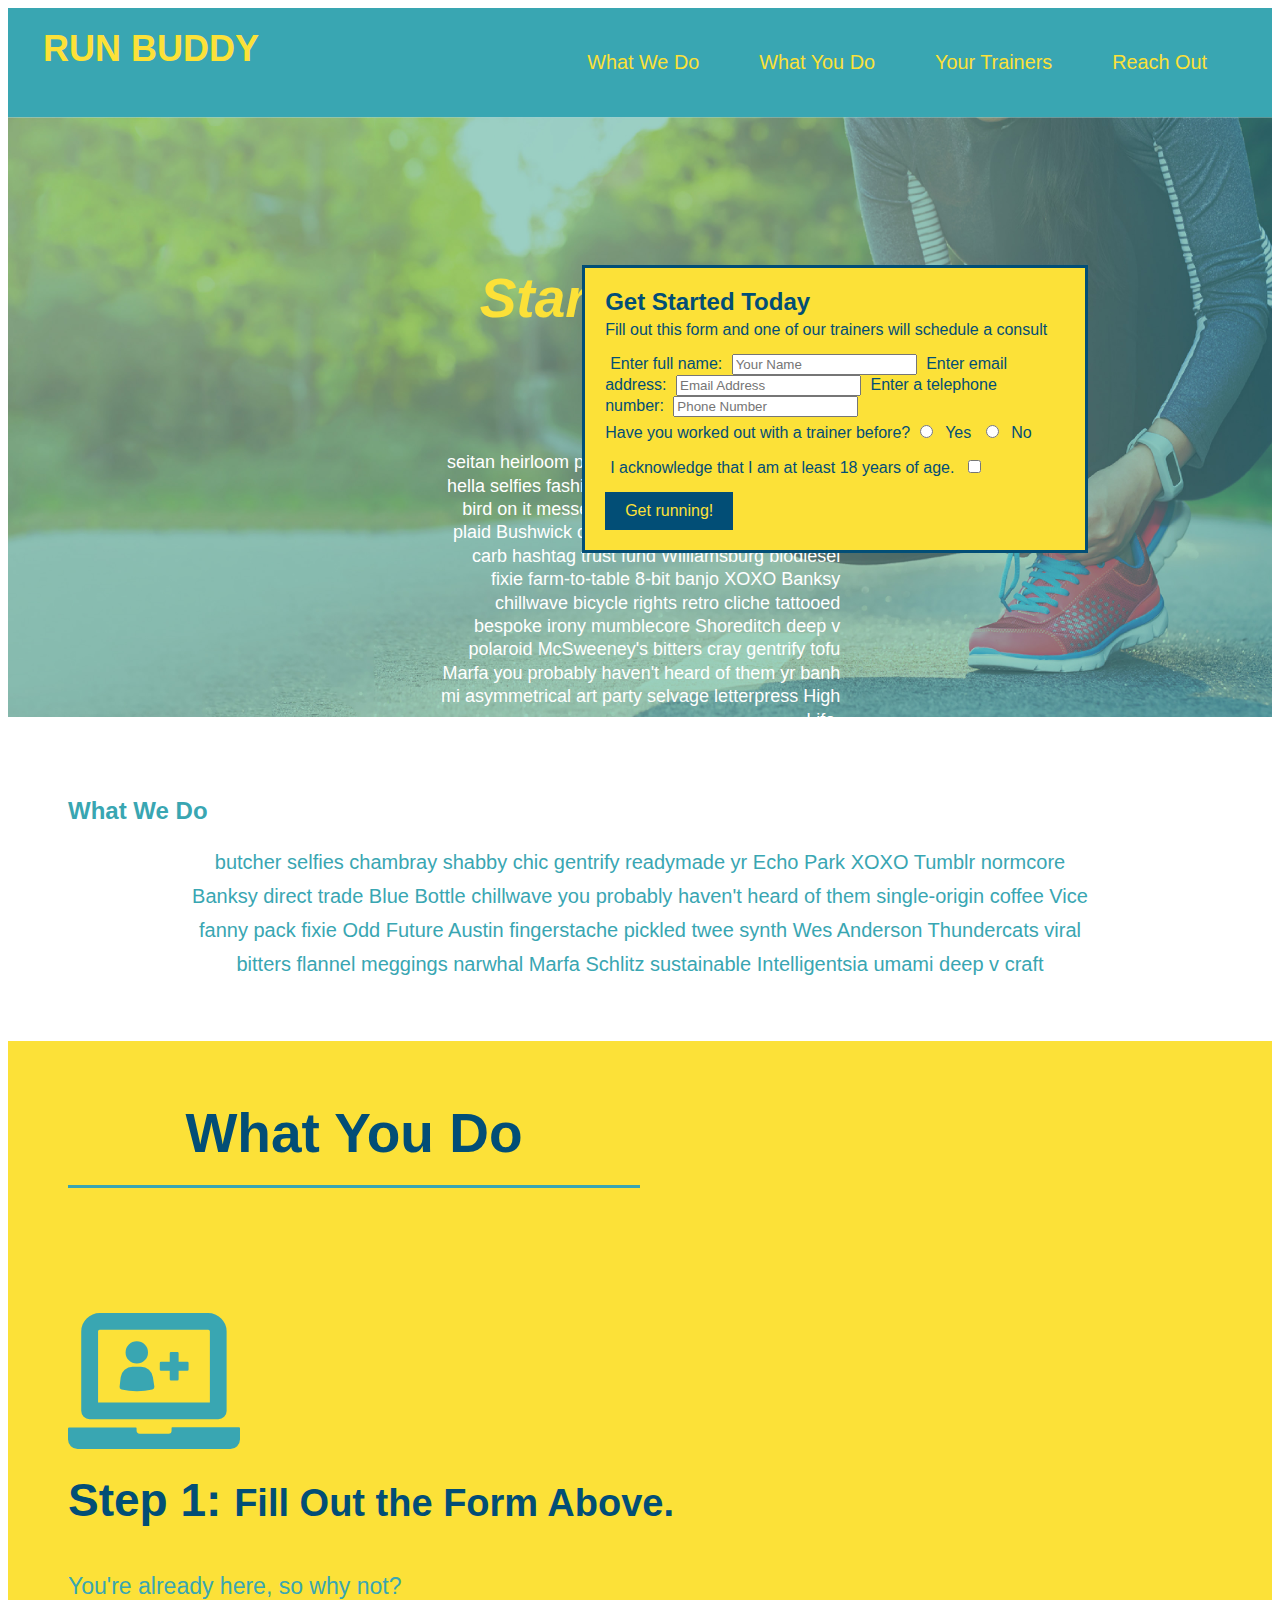
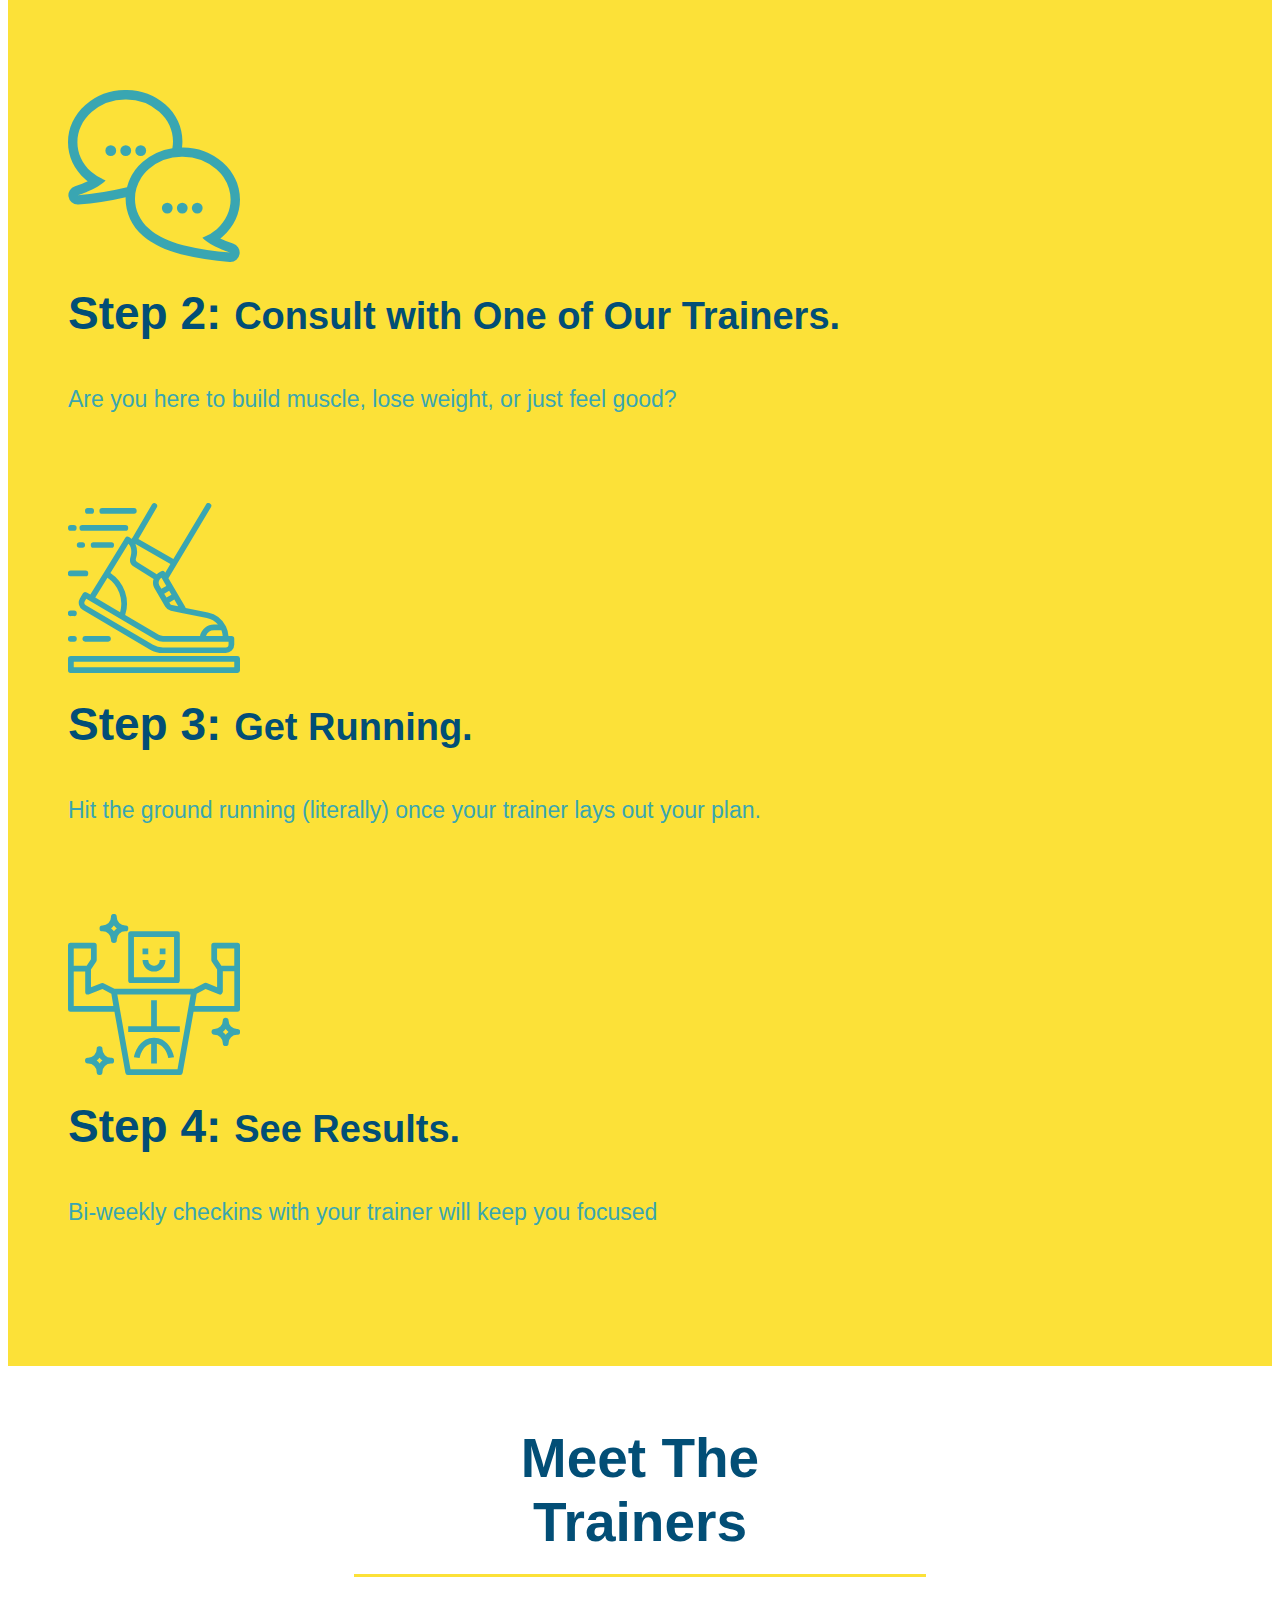
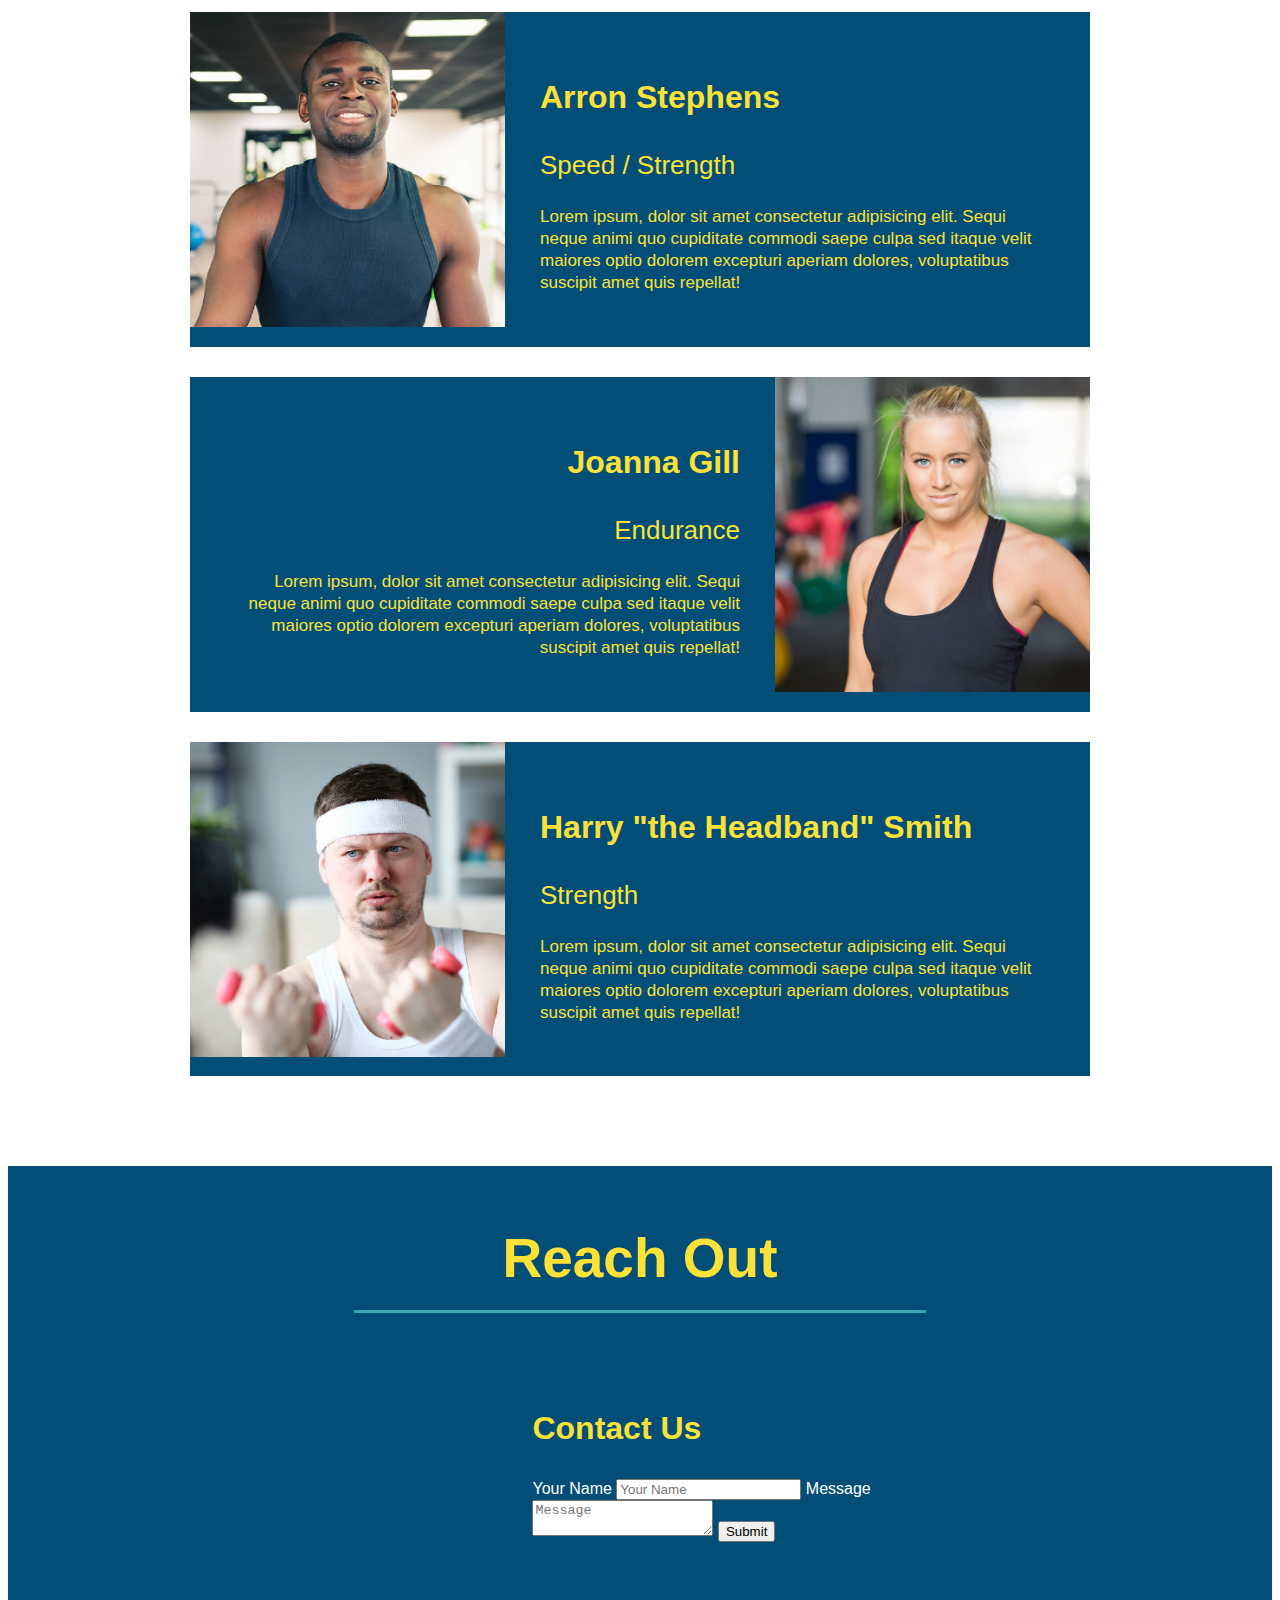
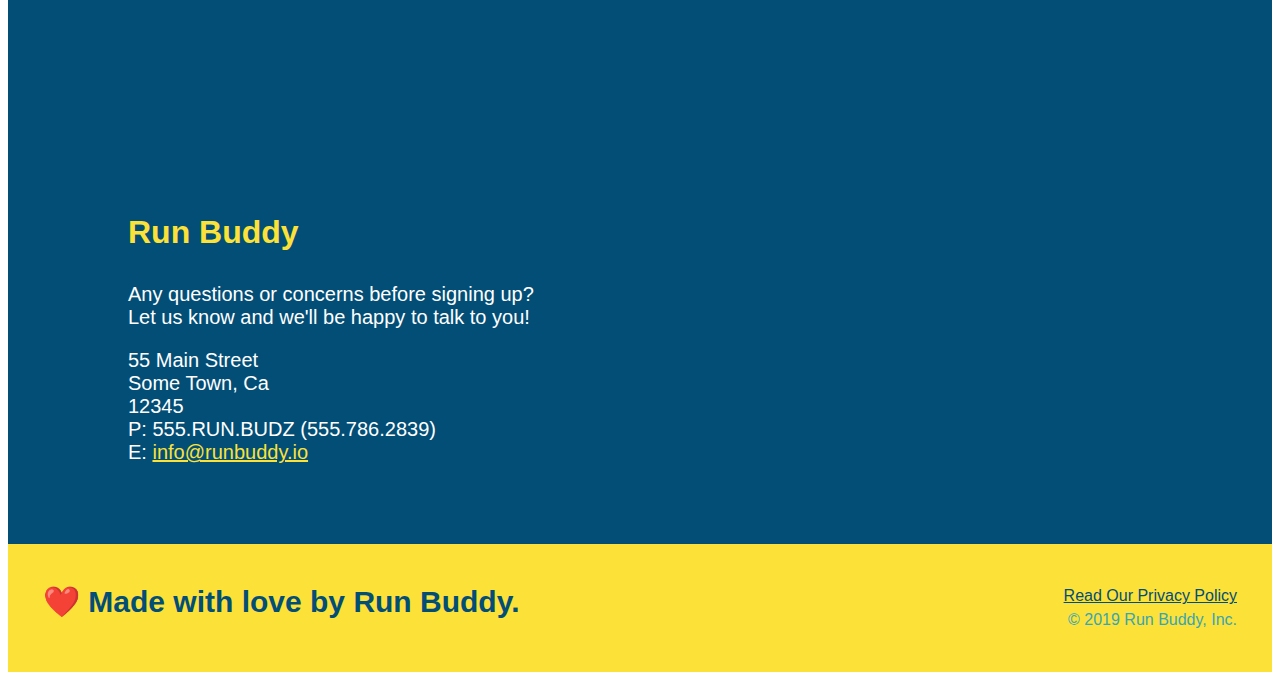
==== index.html @ daae8ee5 "flexbox added to the selection titles" ====
<!DOCTYPE html>
<html lang="en">

<head>
  <meta charset="UTF-8" />
  <title>Run Buddy</title>
  <link rel="stylesheet" href="./assets/css/style.css" />
</head>

<body>
  <!-- navigation -->
  <header>
    <h1>
      <a href="/">
        RUN BUDDY
      </a>
    </h1>
    <nav>
      <!-- Unordered list element -->
      <ul>
        <!-- List item element-->
        <li>
          <!-- Anchor element -->
          <a href="#what-we-do">What We Do</a>
        </li>
        <li>
          <a href="#what-you-do">What You Do</a>
        </li>
        <li>
          <a href="#your-trainers">Your Trainers</a>
        </li>
        <li>
          <a href="#reach-out">Reach Out</a>
        </li>
      </ul>
    </nav>
  </header>

  <!-- hero/jumbotron -->
  <section class="hero">
    <div class="hero-cta">
      <h2>Start Building Habits.</h2>
      <p>
        seitan heirloom post-ironic pop-up iPhone mlkshk hella selfies fashion axe
         occupy readymade put a bird on it messenger bag Wes Anderson Schlitz plaid Bushwick church-key 
         lo-fi skateboard slow-carb hashtag trust fund Williamsburg biodiesel fixie farm-to-table 8-bit banjo 
         XOXO Banksy chillwave bicycle rights retro cliche tattooed bespoke irony mumblecore Shoreditch deep v polaroid McSweeney's
         bitters cray gentrify tofu Marfa you probably haven't heard of them yr banh mi asymmetrical art party selvage letterpress High Life.
      </p>
    </div>
    <div class="hero-form">
      <h3>Get Started Today</h3>
      <p>Fill out this form and one of our trainers will schedule a consult</p>
      <form>
        <label for="name">Enter full name:</label>
        <input type="text" placeholder="Your Name" name="name" id="name" class="form-input" />
        <label for="email">Enter email address:</label>
        <input type="text" placeholder="Email Address" name="email" id="email" class="form-input" />
        <label for="phone">Enter a telephone number:</label>
        <input type="text" placeholder="Phone Number" name="phone" id="phone" class="form-input" />
        <p>
          Have you worked out with a trainer before?
          <input type="radio" name="trainer-confirm" id="trainer-yes" />
          <label for="trainer-yes">Yes</label>
          <input type="radio" name="trainer-confirm" id="trainer-no" />
          <label for="trainer-no">No</label>
        </p>
        <p>
          <label for="checkbox">
            I acknowledge that I am at least 18 years of age.
          </label>
          <input type="checkbox" name="checkpoint1" id="checkbox" />
        </p>
        <button type="submit">
          Get running!
        </button>
      </form>
    </div>
  </section>

  <!-- "what we do" section -->
  <section id="what-we-do" class="intro">
    <div class="flex-row">
      <h2 class="selection-title primary-border">
        What We Do
      </h2>
    </div>
    <div class="flex-row">
    <p>
      butcher selfies chambray shabby chic gentrify readymade yr Echo Park XOXO Tumblr normcore Banksy direct trade Blue
      Bottle chillwave you probably haven't heard of them single-origin coffee Vice fanny pack fixie Odd Future Austin
      fingerstache pickled twee synth Wes Anderson Thundercats viral bitters flannel meggings narwhal Marfa Schlitz
      sustainable Intelligentsia umami deep v craft
    </p>
    </div>
  </section>

  <!-- "what you do" section -->
  <section id="what-you-do" class="steps">
    <div class="flex-flow">
    <h2 class="section-title secondary-border">
      What You Do
    </h2>
   </div> 

    <div>
      <img src="./assets/images/step-1.svg" alt="" />
      <h3>Step 1: <span>Fill Out the Form Above.</span></h3>
      <p>You're already here, so why not?</p>
    </div>

    <div>
      <img src="./assets/images/step-2.svg" alt="" />
      <h3>Step 2: <span>Consult with One of Our Trainers.</span></h3>
      <p>Are you here to build muscle, lose weight, or just feel good?</p>
    </div>

    <div>
      <img src="./assets/images/step-3.svg" alt="" />
      <h3>Step 3: <span>Get Running.</span></h3>
      <p>Hit the ground running (literally) once your trainer lays out your plan.</p>
    </div>

    <div>
      <img src="./assets/images/step-4.svg" alt="" />
      <h3>Step 4: <span>See Results.</span></h3>
      <p>Bi-weekly checkins with your trainer will keep you focused</p>
    </div>
  </section>

  <!-- "meet the trainers" section -->
  <section id="your-trainers" class="trainers">
    <div class="flex-row">
    <h2 class="section-title primary-border">
      Meet The Trainers
    </h2>
  </div>
    <article class="trainer">
      <img src="./assets/images/trainer-1.jpg" alt="Arron Stephens in his workout clothes, ready to pump iron" />
      <div class="trainer-bio text-left">
        <h3>Arron Stephens</h3>
        <h4>Speed / Strength</h4>
        <p>
          Lorem ipsum, dolor sit amet consectetur adipisicing elit. Sequi neque animi quo cupiditate commodi saepe culpa
          sed
          itaque velit maiores optio dolorem excepturi aperiam dolores, voluptatibus suscipit amet quis repellat!
        </p>
      </div>
    </article>

    <!-- second trainer bio -->
    <article class="trainer">
      <div class="trainer-bio text-right">
        <h3>Joanna Gill</h3>
        <h4>Endurance</h4>
        <p>
          Lorem ipsum, dolor sit amet consectetur adipisicing elit. Sequi neque animi quo cupiditate commodi saepe culpa
          sed
          itaque velit maiores optio dolorem excepturi aperiam dolores, voluptatibus suscipit amet quis repellat!
        </p>
      </div>
      <img src="./assets/images/trainer-2.jpg" alt="Joanna Gill cooling off after a workout" />
    </article>

    <!-- third trainer bio -->
    <article class="trainer">
      <img src="./assets/images/trainer-3.jpg"
        alt="Harry Smith wearing a headband and lifting comically small pink weights" />
      <div class="trainer-bio text-left">
        <h3>Harry "the Headband" Smith</h3>
        <h4>Strength</h4>
        <p>
          Lorem ipsum, dolor sit amet consectetur adipisicing elit. Sequi neque animi quo cupiditate commodi saepe culpa
          sed
          itaque velit maiores optio dolorem excepturi aperiam dolores, voluptatibus suscipit amet quis repellat!
        </p>
      </div>
    </article>
  </section>

  <!-- "reach out" section -->
  <section id="reach-out" class="contact">
    <div class="flex-row">
    <h2 class="section-title secondary-border">
      Reach Out
    </h2>
    </div>
    <div class="contact-info">
      <iframe 
        src="https://www.google.com/maps/embed?pb=!1m18!1m12!1m3!1d3147.1079747227936!2d-120.42364418397035!3d37.92790791110593!2m3!1f0!2f0!3f0!3m2!1i1024!2i768!4f13.1!3m3!1m2!1s0x8090c49129b6ac57%3A0xb56c7eb95a2cd8bd!2sMain%20St%2C%20California%2095327!5e0!3m2!1sen!2sus!4v1616426329495!5m2!1sen!2sus"
        style="border:0;" 
        allowfullscreen=""
        loading="lazy">
      </iframe>
      <div class="contact-info">
        <h3>Contact Us</h3>
        <form>
          <label for="contact-name">Your Name</label>
          <input type="text" id="contact-name" placeholder="Your Name" />

          <label for="contact-message">Message</label>
          <textarea id="contact-message" placeholder="Message"></textarea>

          <button type="submit">Submit</button>
        </form>
      </div>
      <div>
        <h3>Run Buddy</h3>
        <p>
          Any questions or concerns before signing up?
          <br />
          Let us know and we'll be happy to talk to you!
        </p>
        <address>
          55 Main Street <br />
          Some Town, Ca <br />
          12345<br />
          P: 555.RUN.BUDZ (555.786.2839)<br />
          E: <a href="mailto:info@runbuddy.io">info@runbuddy.io</a>
        </address>
      </div>
    </div>
  </section>

  <!-- footer -->
  <footer>
    <h2>❤️ Made with love by Run Buddy.</h2>
    <div>
      <a href="./privacy-policy.html">Read Our Privacy Policy</a><br />
      &copy; 2019 Run Buddy, Inc.
    </div>
  </footer>
</body>

</html>
---- assets/css/style.css ----
* {
    margin: 20;
    padding: 20;
    box-sizing: border-box;
}

body {
    /* more on this crazy alphanumerical value in a minute! */
    color: #39a6b2;
    font-family: Helvetica, Arial, sans-serif;
}
/* I'm a CSS commet! */
/* apply styles to <header> */
header {
    padding: 20px 35px;
    background-color: #39a6b2;
    display:flex;
    justify-content: space-between;
    flex-wrap: wrap;
}

header h1 {
    font-weight: bold;
    font-size: 36px;
    color: #fce138;
    margin: 0;
    
}

header a {
    text-decoration: none;
    color: #fce138;
}
header nav {
    margin: 7px 0;
}

header nav ul {
    display: flex;
    flex-wrap: wrap;
    justify-content: space-between;
    align-items: center;
    list-style: none;
}
header nav ul li a {
    margin: 0 30px;
    font-weight: lighter;
    font-size: 1.55vw;
}

.section-title {
    font-size: 55px;
    display: inline-block;
    padding: 0 100px 20px 100px;
    border-bottom: 3px solid;
    margin-bottom: 35px;
    color: #024e76
}
footer {
    background: #fce138;
    width: 100%;
    padding: 40px 35px;
    display: flex;
    justify-content: space-between;
    flex-wrap: wrap;
}
footer h2 {
    color: #024e76;
    font-size: 30px;
    margin: 0;
}
footer div {
    line-height: 1.5;
    text-align: right;
}
footer a {
    color: #024e76;
}
section {
    padding: 60px;
}

/* Hero Style Start */
.hero {
    background-image: url("../images/hero-bg.jpg2.jpg");
    height: 600px;
    background-size: cover;
    background-position: center;
    position: relative;
    display: flex;
    justify-content: center;
    flex-wrap: wrap;
}

.hero-cta {
    width: 35%;
    text-align: right;
    margin: 3.5%;
    color: #fff;
    font-size: 18px;
    line-height: 1.3;
}

.hero-cta h2 {
    font-style: italic;
    font-size: 55px;
    color: #fce138;
}
/* Hero Style End */

.hero-form {
    border: 3px solid #024e76;
    background-color: #fce138;
    padding: 20px;
    width: 500px;
    color: #024e76;
    position: absolute;
    bottom: 120px;
    right: 140px;
    width: 40%;
    margin: 3.5%;
}

.hero-form h3 {
    font-size: 24px;
    margin: 0;
}

.hero-form p {
    margin: 5px 0 15px 0;
}

.form-imput {
    border: 1px solid #024e76;
    display: block;
    padding: 7px 25px;
    font-size: 16px;
    color: #024e76;
    width: 100%;
    margin-bottom: 15px;
}

.hero-form label {
    margin: 0px 5px;
}

.hero-form button {
    color: #fce138;
    background-color: #024e76;
    border: none;
    padding: 10px 20px;
    font-size: 16px;
}
/* HERO STYLES END */

.intro p {
    line-height: 1.7;
    color: #39a6b2;
    width: 80%;
    font-size: 20px;
    /* add this alongside your other seclarations */
    margin: 0 auto;
    text-align: center;
}

.steps {
    background: #fce138;
}

.steps div {
    margin-bottom: 80px;
}

.steps img {
    width: 15%;
    margin: 10px 0;
}

.steps h3 {
    color: #024e76;
    font-size: 46px;
    margin-top: 10px;
}

.steps p {
    color: #39a6b2;
    font-size: 23px;
}

.steps span {
    font-size: 38px;
}

.section-title {
    font-size: 55px;
    color: #024e76;
    border-bottom: 3px solid;
    padding-bottom: 20px;
    text-align: center;
    margin: 0 auto 35px auto;
    width: 50%;
}

.primary-border {
    border-color: #fce138;
}

.secondary-border {
    border-color: #39a6b2;
}

.trainer {
    width: 900px;
    margin: 0 auto 30px auto;
    background: #024e76;
    color: #fce138;
    overflow:auto;
}

.trainer img {
    width: 35%;
    float: left;
}

.trainer-bio {
    padding: 35px;
    float: left;
    width: 65%;
}

.trainer-bio h3 {
    font-size: 32px;
    margin-bottom: 8px;
}

.trainer-bio h4 {
    font-weight: lighter;
    font-size: 26px;
    margin-bottom: 25px;
}

.trainer-bio p {
    font-size: 17px;
    line-height: 1.3;
}

.text-left {
    text-align: left;
}

.text-right {
    text-align: right;
}

.flex-row {
    display: flex;
}

/* start of reach out section */
.contact {
    background: #024e76
}

.contact h2 {
    color:#fce138;
}

.contact-info iframe {
    width:400px;
    height: 400px;
}

.contact-info div {
    width:410px;
    display: inline-block;
    vertical-align: top;
    text-align: left;
    margin: 30px 0 0 60px;
    color: white;
}

.contact-info h3 {
    color: #fce138;
    font-size: 32px;
}

.contact-info p, .contact-info address {
    margin: 20px 0;
    line-height: 5spx;
    font-size: 20px;
    font-style: normal;
}

.contact-info a {
    color: #fce138;
}
/* REACH OUT STYLES END */
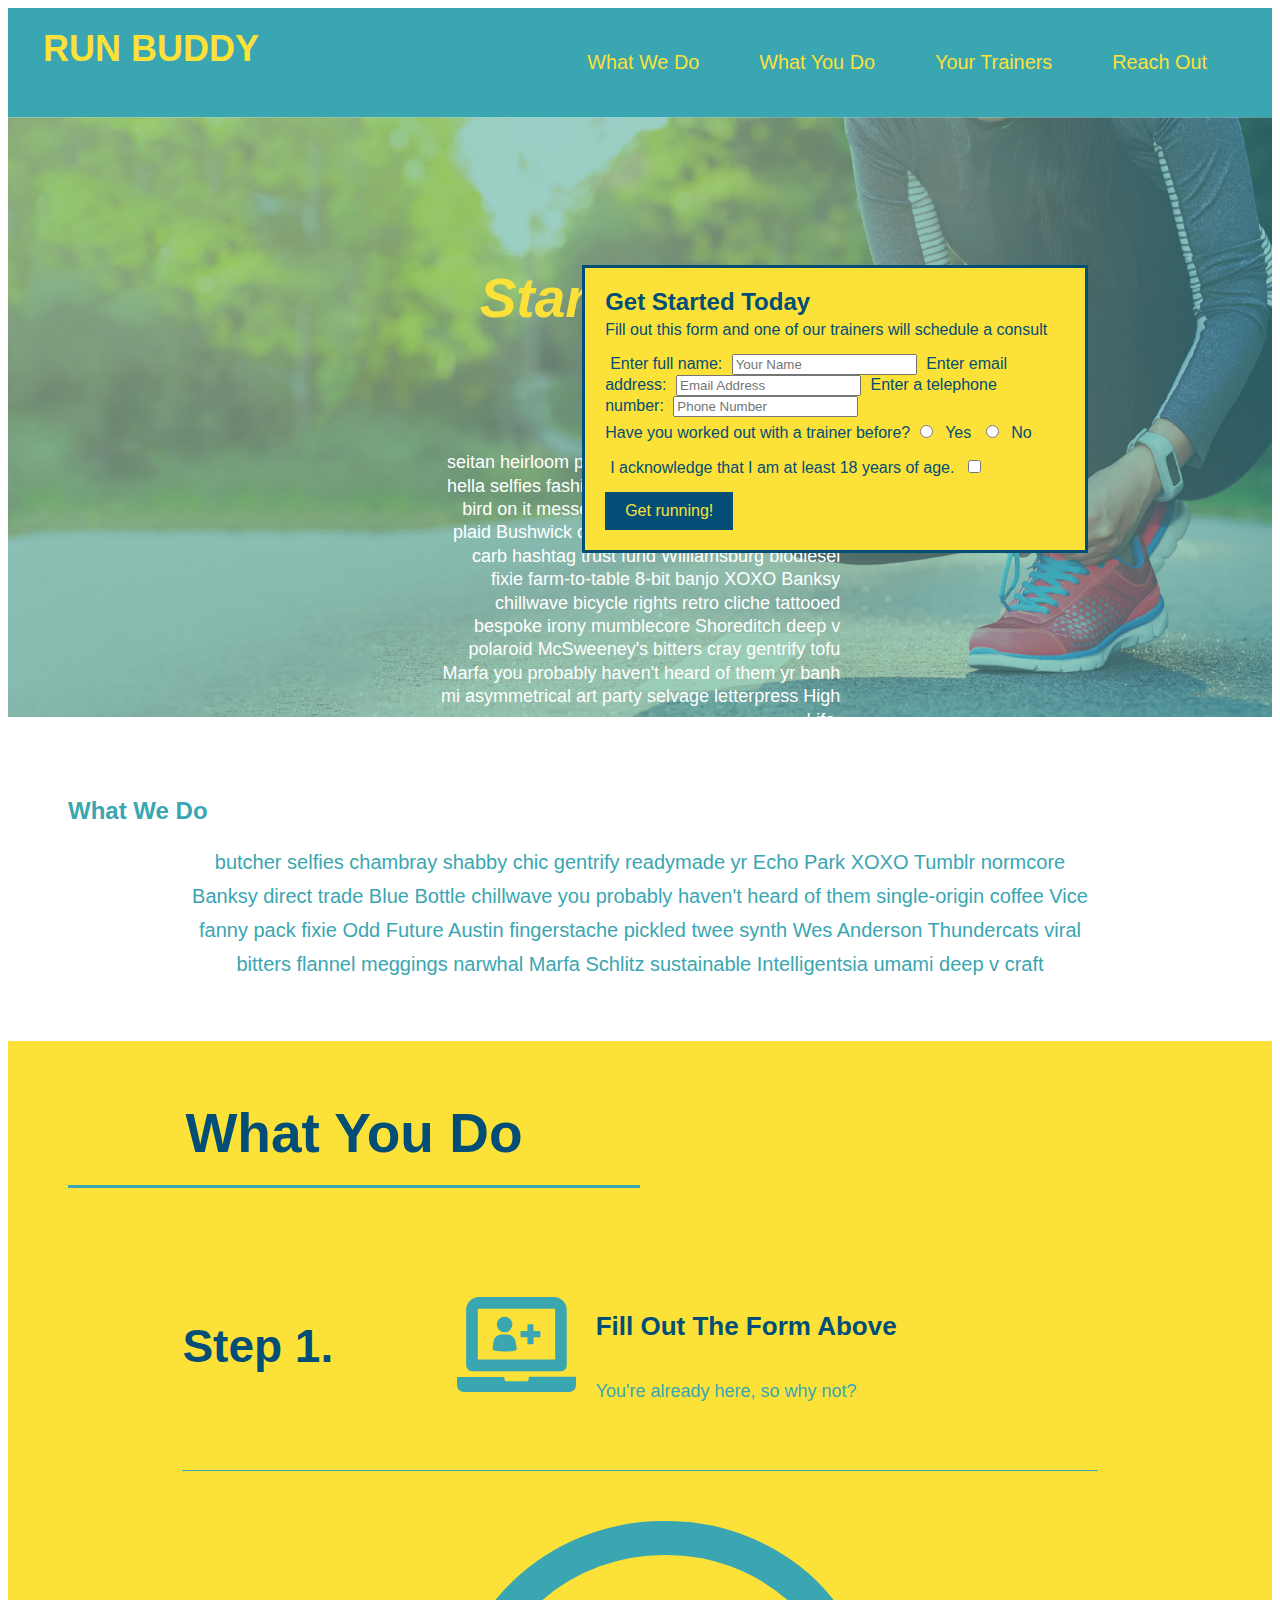
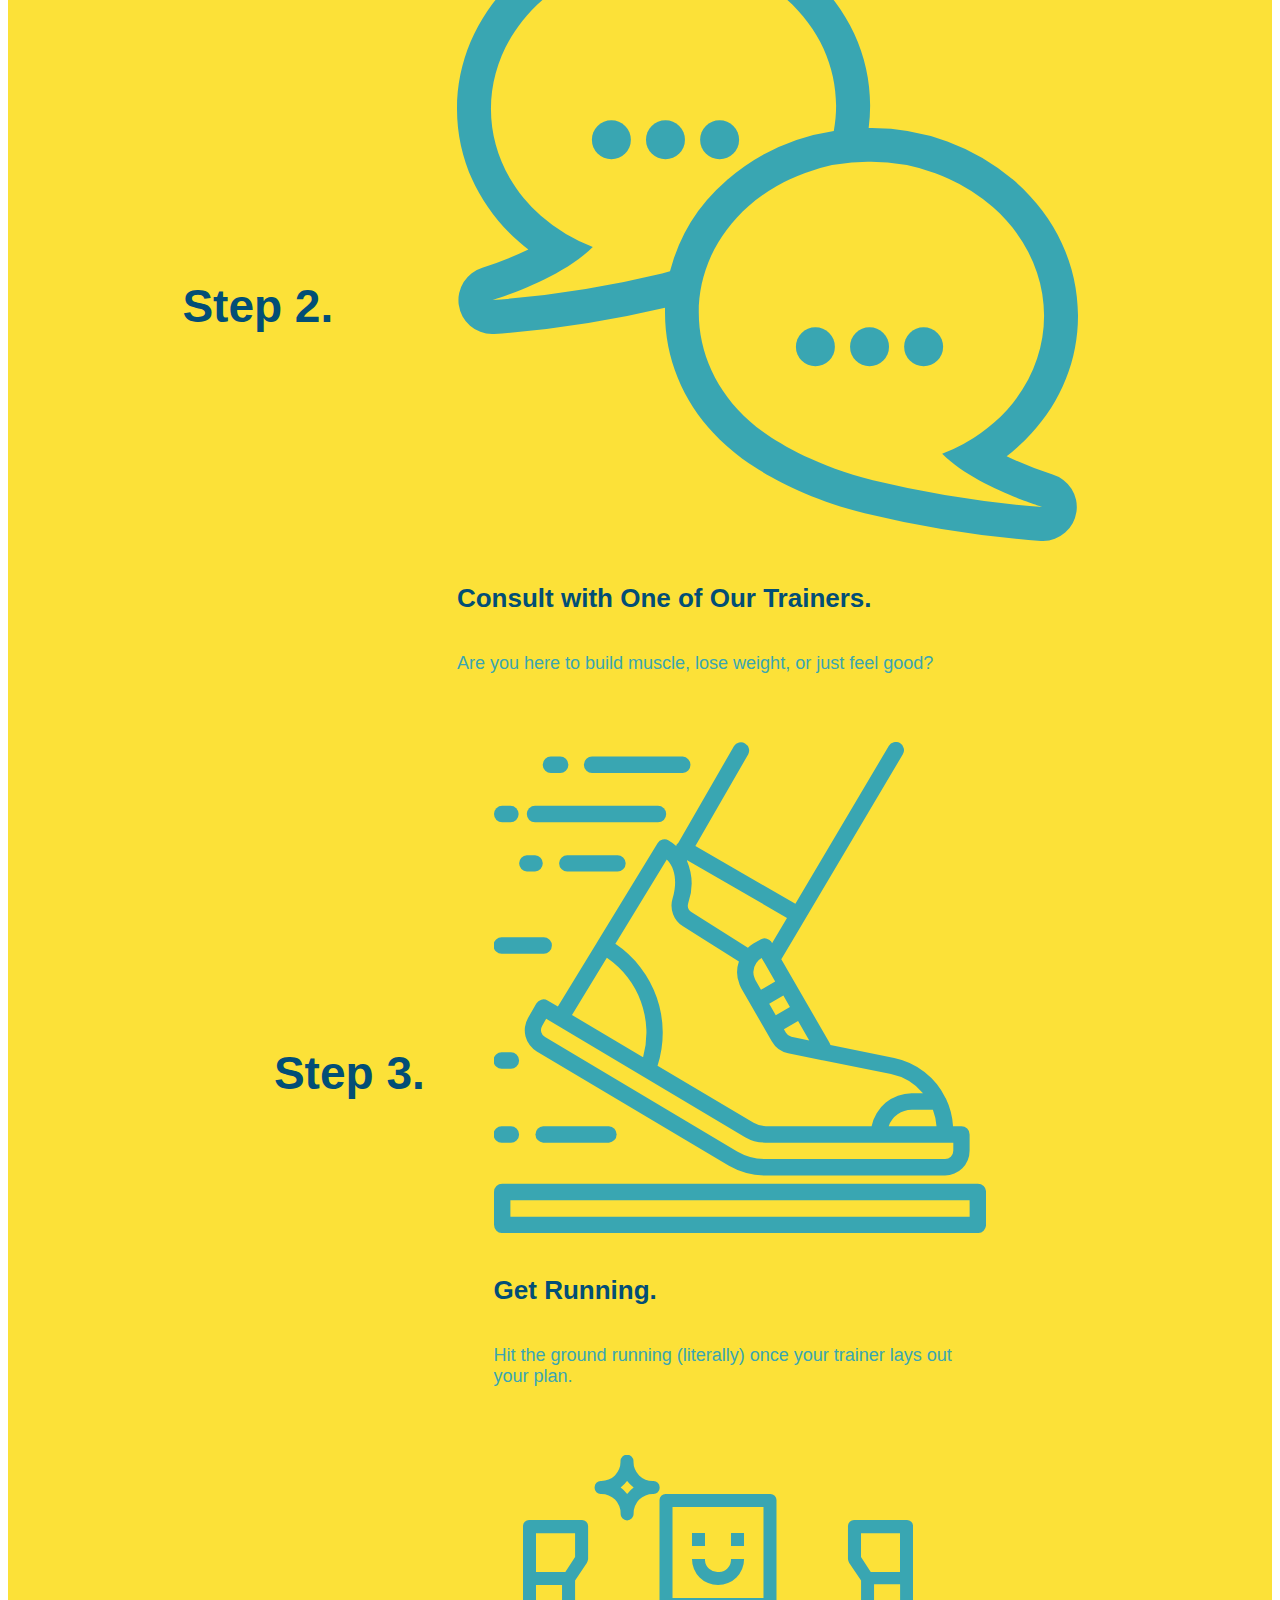
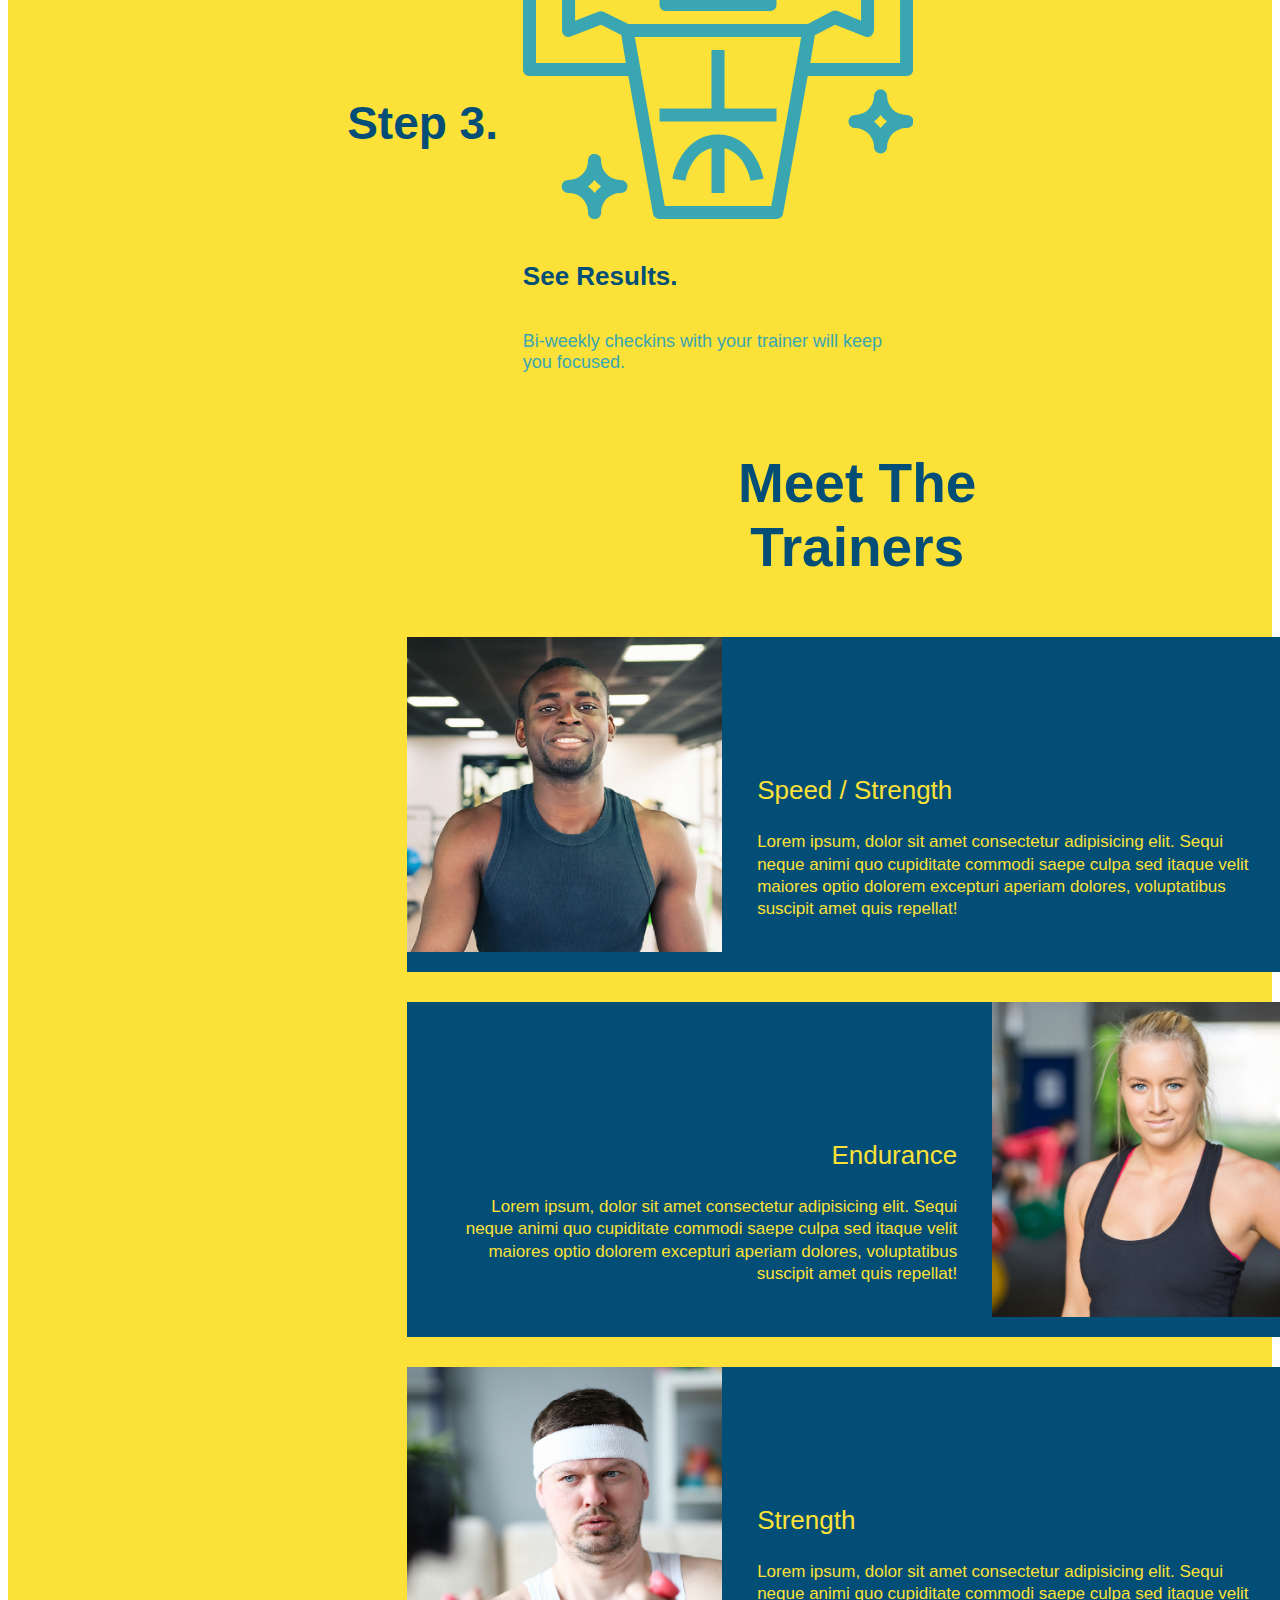
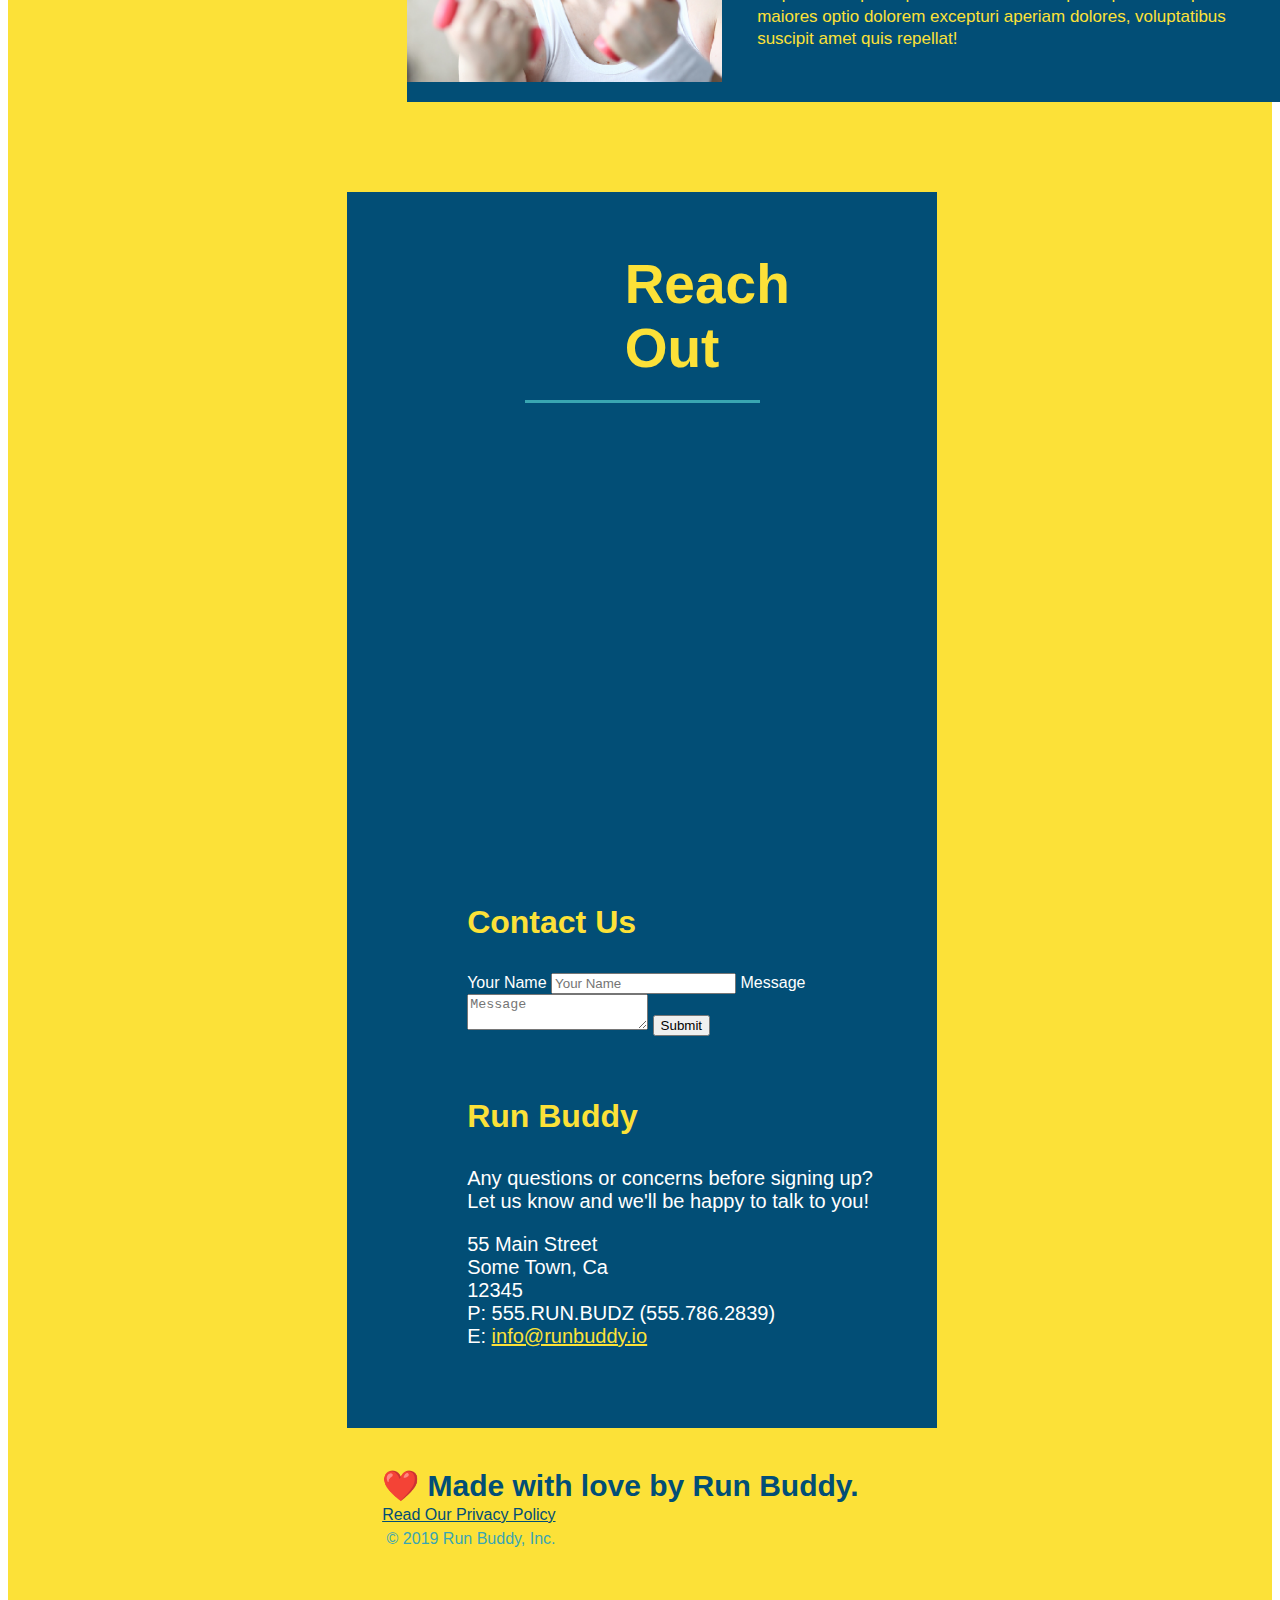
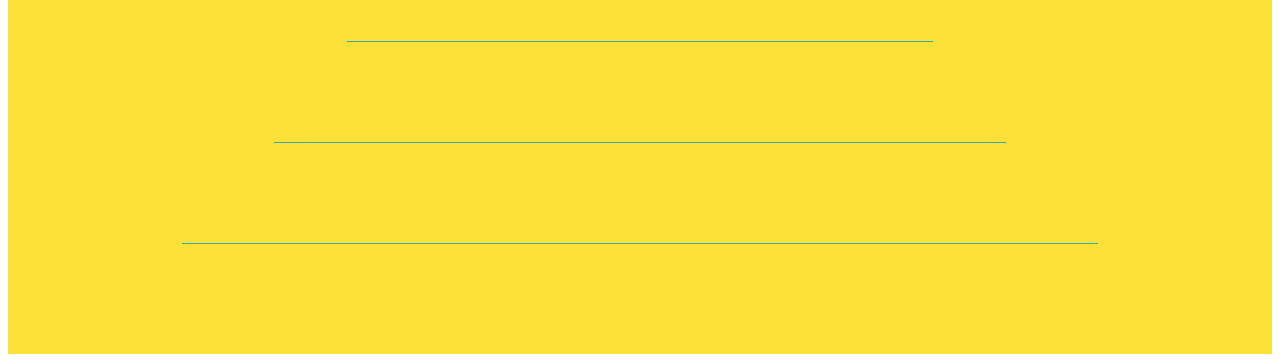
==== commit 0a8f22e9: "add flexbox to the steps" ====
--- a/index.html
+++ b/index.html
@@ -103,30 +103,54 @@
     </h2>
    </div> 
 
-    <div>
+    <div class="step">
+      <h3>Step 1.</h3>
+      <div class="step-info">
+        <div class="step-img">
       <img src="./assets/images/step-1.svg" alt="" />
-      <h3>Step 1: <span>Fill Out the Form Above.</span></h3>
+    </div>
+    <div class="step-text">
+      <h4>Fill Out The Form Above</h4>
       <p>You're already here, so why not?</p>
     </div>
-
-    <div>
+    </div>
+    </div>
+
+    <div class="step">
+      <h3>Step 2.</h3>
+      <div class="step-info">
+        <div class="step-img">
       <img src="./assets/images/step-2.svg" alt="" />
-      <h3>Step 2: <span>Consult with One of Our Trainers.</span></h3>
-      <p>Are you here to build muscle, lose weight, or just feel good?</p>
-    </div>
-
-    <div>
+      <div class="step-text">
+        <h4>Consult with One of Our Trainers.</h4>
+        <p>Are you here to build muscle, lose weight, or just feel good?</p>
+      </div>
+      </div>
+      </div>
+
+      <div class="step">
+        <h3>Step 3.</h3>
+        <div class="step-info">
+          <div class="step-img">
       <img src="./assets/images/step-3.svg" alt="" />
-      <h3>Step 3: <span>Get Running.</span></h3>
-      <p>Hit the ground running (literally) once your trainer lays out your plan.</p>
-    </div>
-
-    <div>
+      <div class="step-text">
+        <h4>Get Running.</h4>
+        <p>Hit the ground running (literally) once your trainer lays out your plan.</p>
+      </div>
+      </div>
+      </div>
+
+      <div class="step">
+        <h3>Step 3.</h3>
+        <div class="step-info">
+          <div class="step-img">
       <img src="./assets/images/step-4.svg" alt="" />
-      <h3>Step 4: <span>See Results.</span></h3>
-      <p>Bi-weekly checkins with your trainer will keep you focused</p>
-    </div>
-  </section>
+      <div class="step-text">
+        <h4>See Results.</h4>
+        <p>Bi-weekly checkins with your trainer will keep you focused.</p>
+      </div>
+      </div>
+      </div>
 
   <!-- "meet the trainers" section -->
   <section id="your-trainers" class="trainers">
--- a/assets/css/style.css
+++ b/assets/css/style.css
@@ -163,32 +163,52 @@
     text-align: center;
 }
 
+.step {
+    margin: 50px auto;
+    padding-bottom: 50px;
+    width: 80%;
+    border-bottom: 1px solid #39a6b2;
+    display: flex;
+    flex-wrap: wrap;
+    align-items: center;
+    justify-content: space-between;
+}
+
 .steps {
     background: #fce138;
 }
 
-.steps div {
-    margin-bottom: 80px;
-}
-
-.steps img {
-    width: 15%;
-    margin: 10px 0;
-}
-
-.steps h3 {
+.step h3 {
     color: #024e76;
     font-size: 46px;
-    margin-top: 10px;
-}
-
-.steps p {
+    flex: 1 30%;
+}
+
+.step-text h4 {
+    font-size: 26px;
+    line-height: 1.5;
+    color: #024e76;
+}
+
+.step-text p {
     color: #39a6b2;
-    font-size: 23px;
-}
-
-.steps span {
-    font-size: 38px;
+    font-size: 18px;
+}
+
+.step-info {
+    flex: 2 70%;
+    display: flex;
+    flex-wrap: wrap;
+    align-items: center;
+}
+
+.step-img {
+    flex: 1 12%;
+    margin-right: 20px;
+}
+
+.step-text {
+    flex: 12;
 }
 
 .section-title {
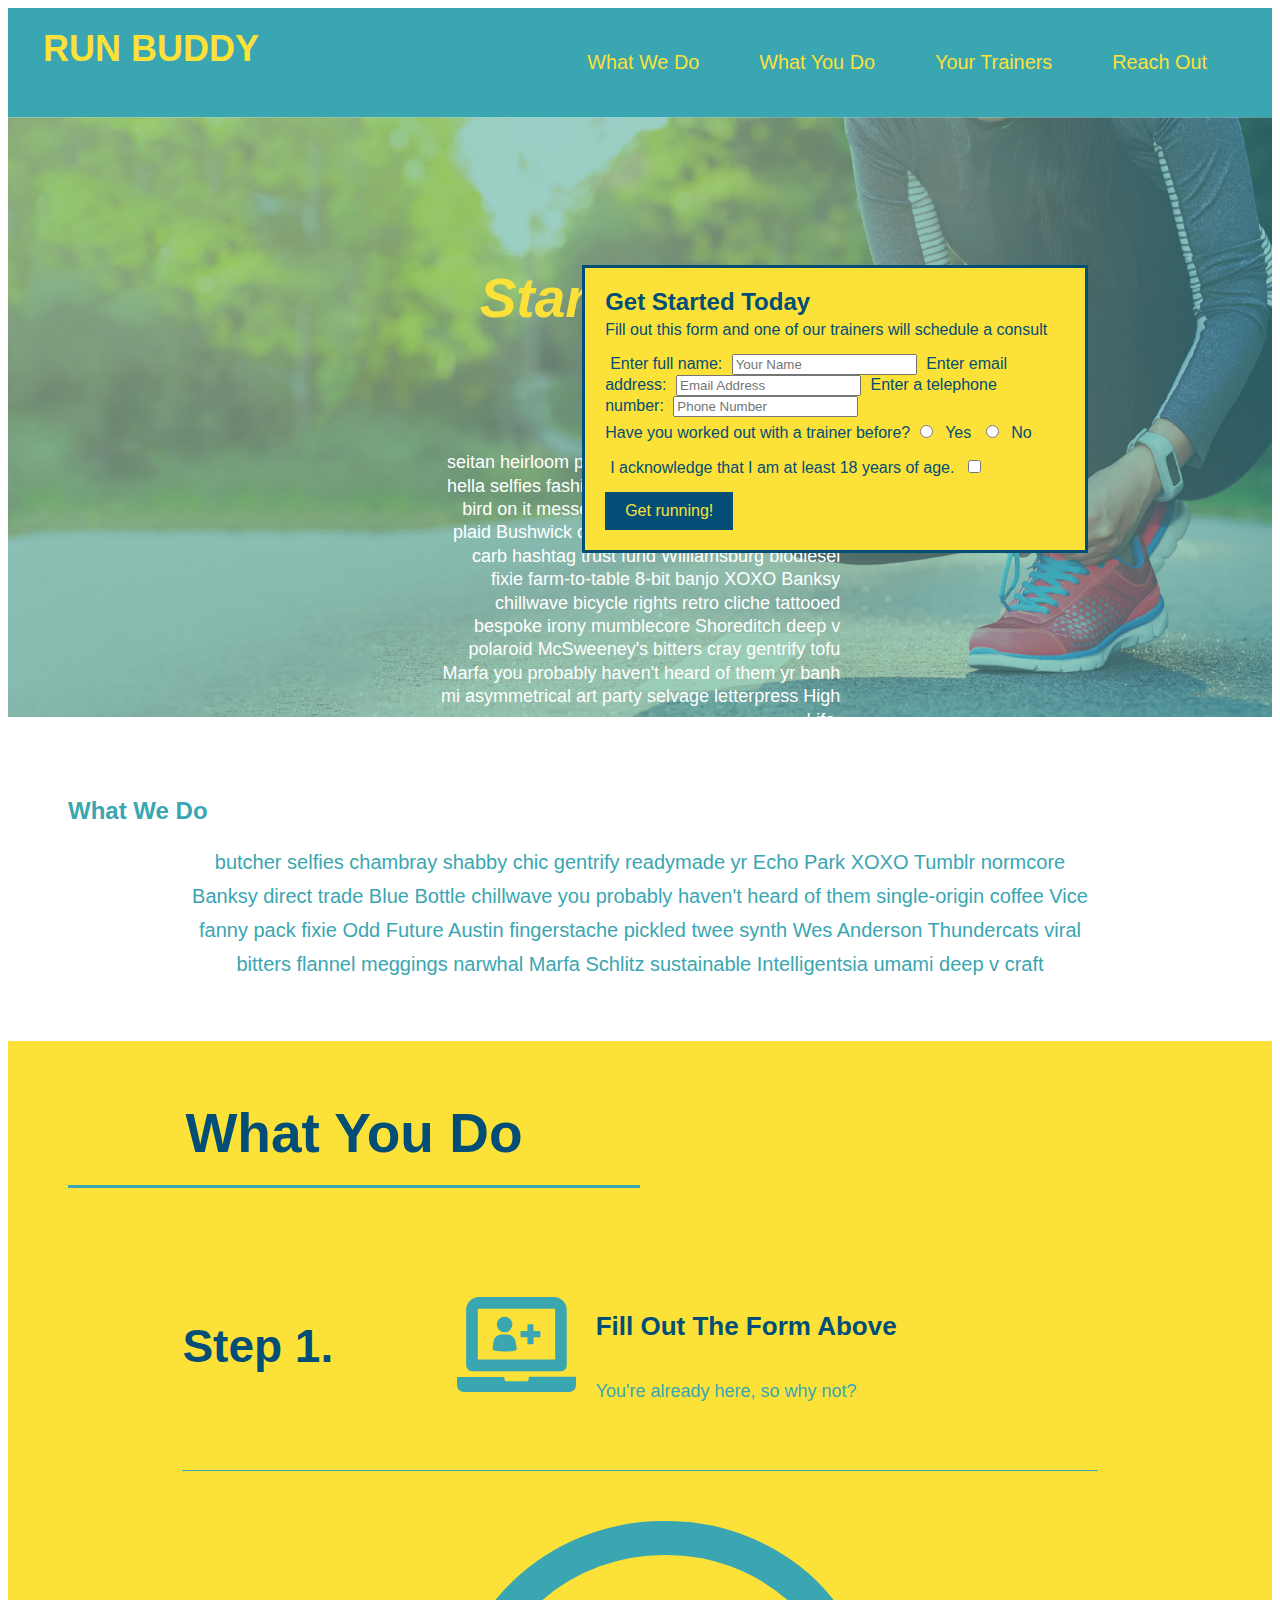
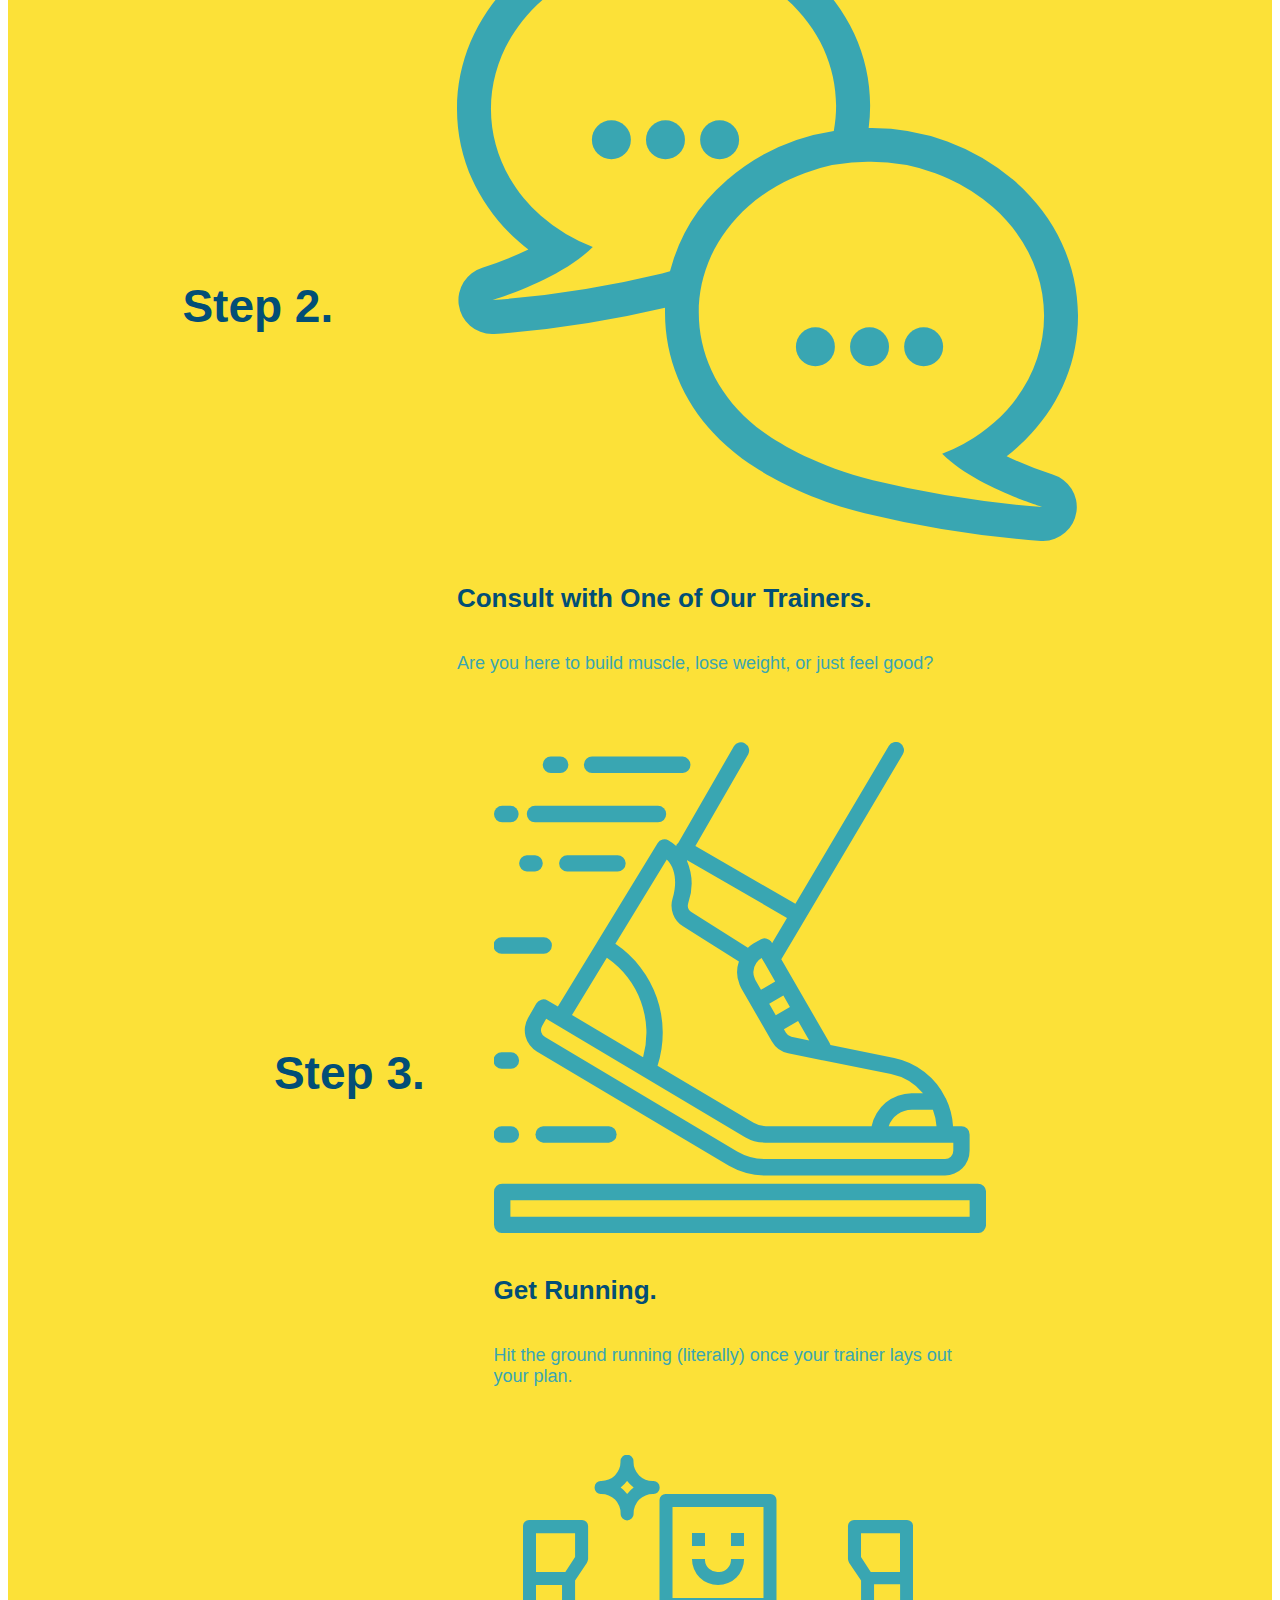
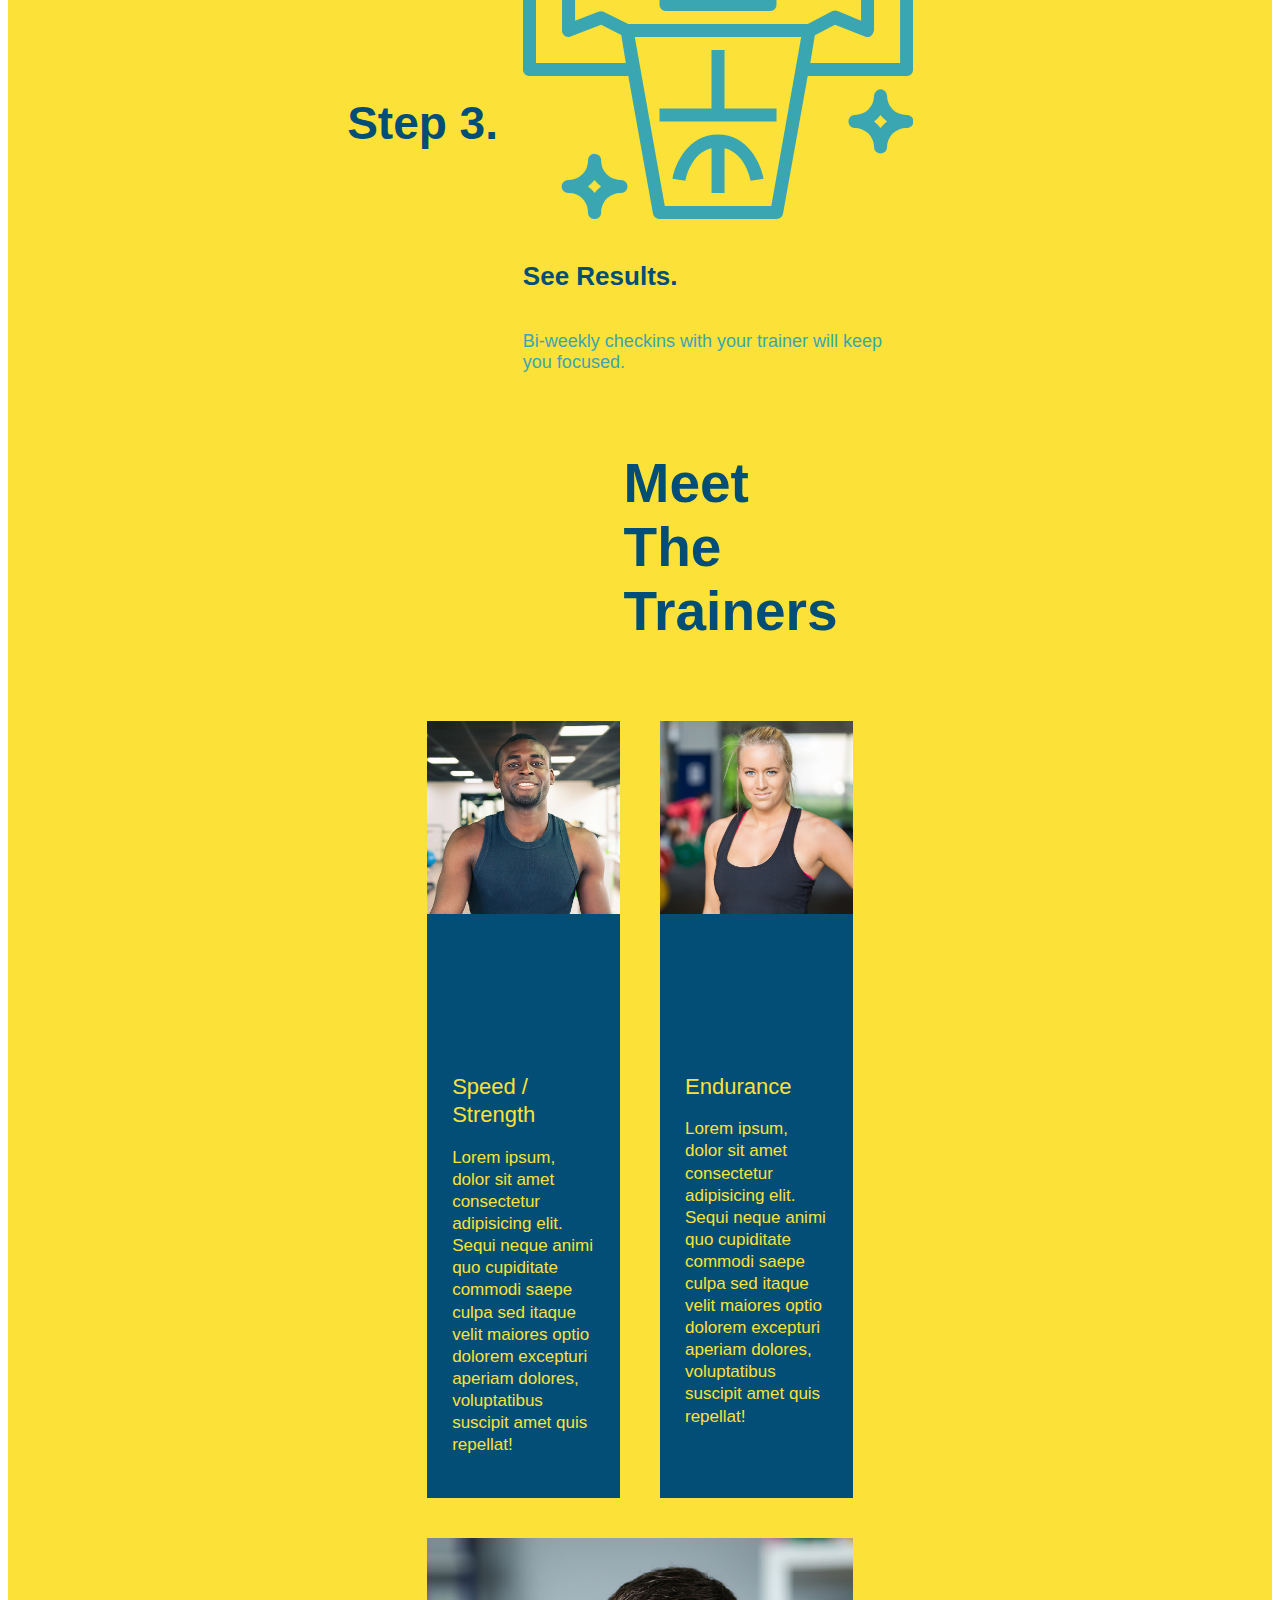
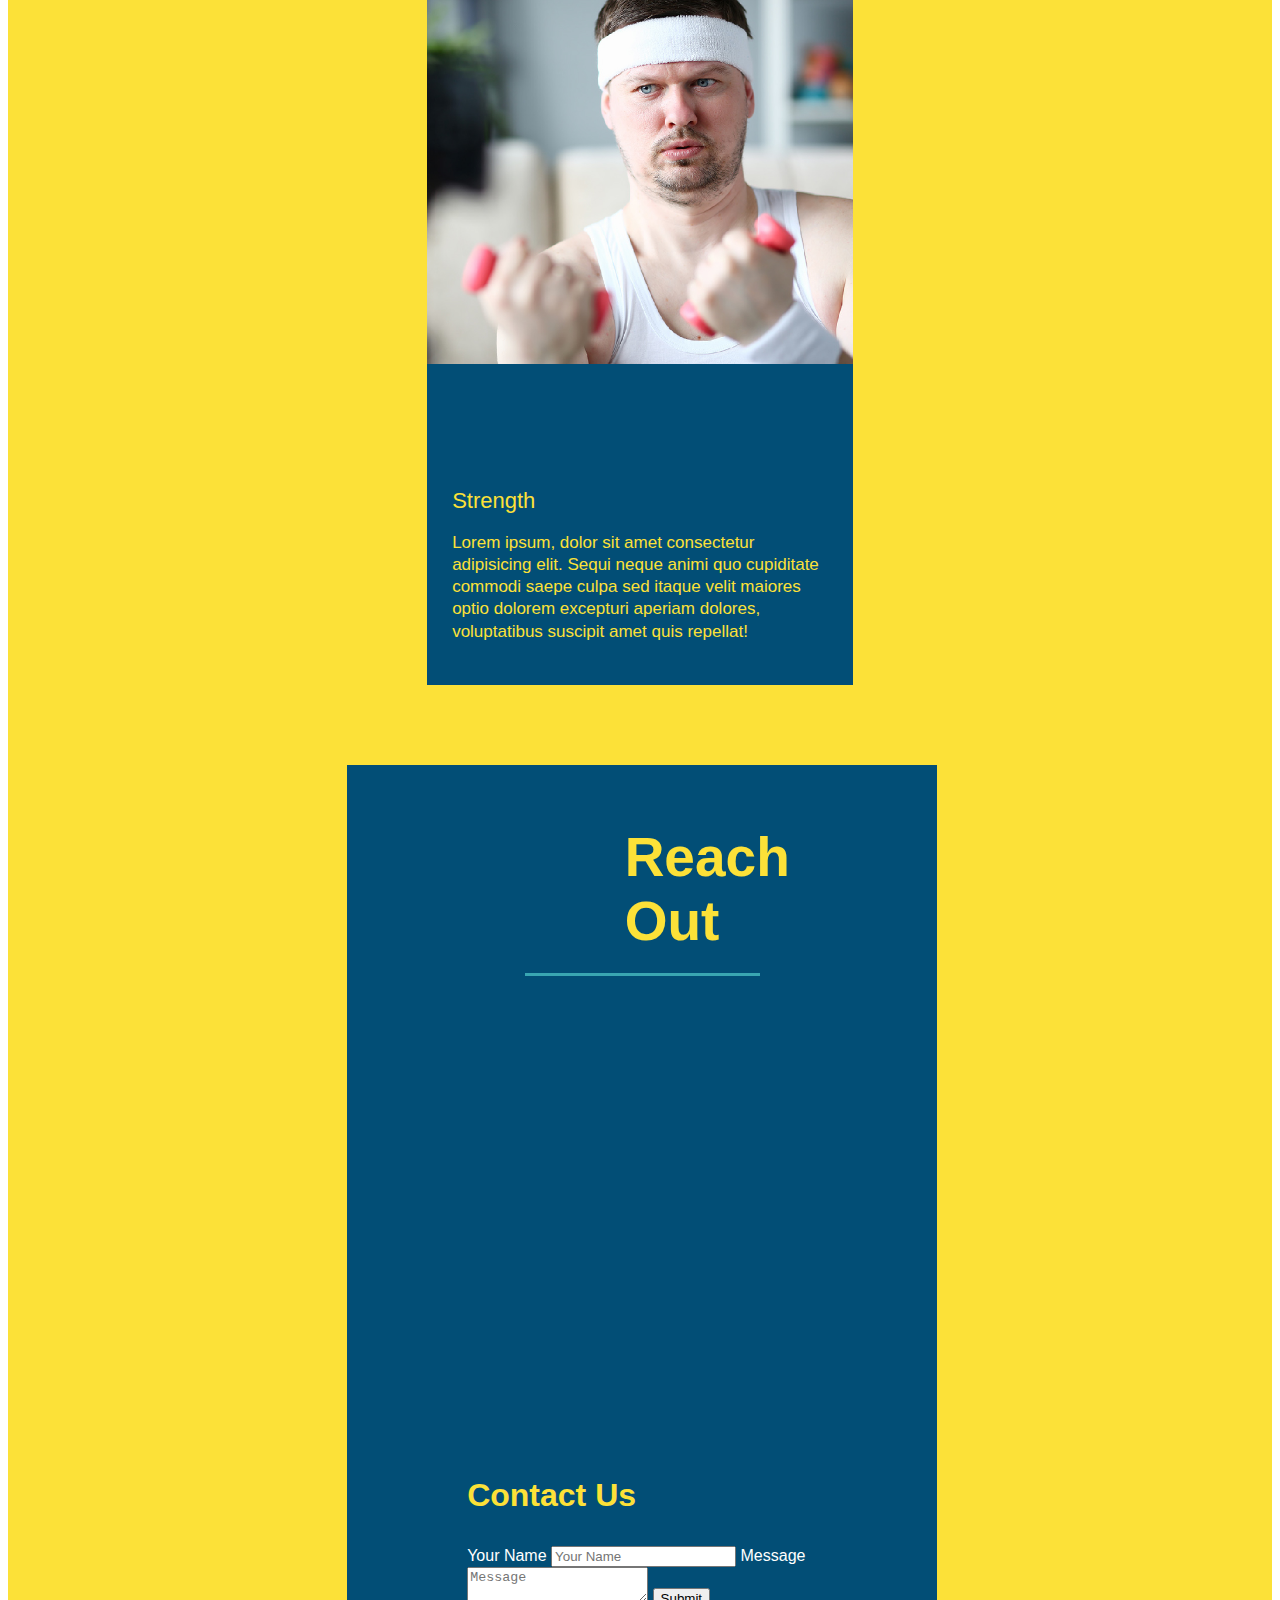
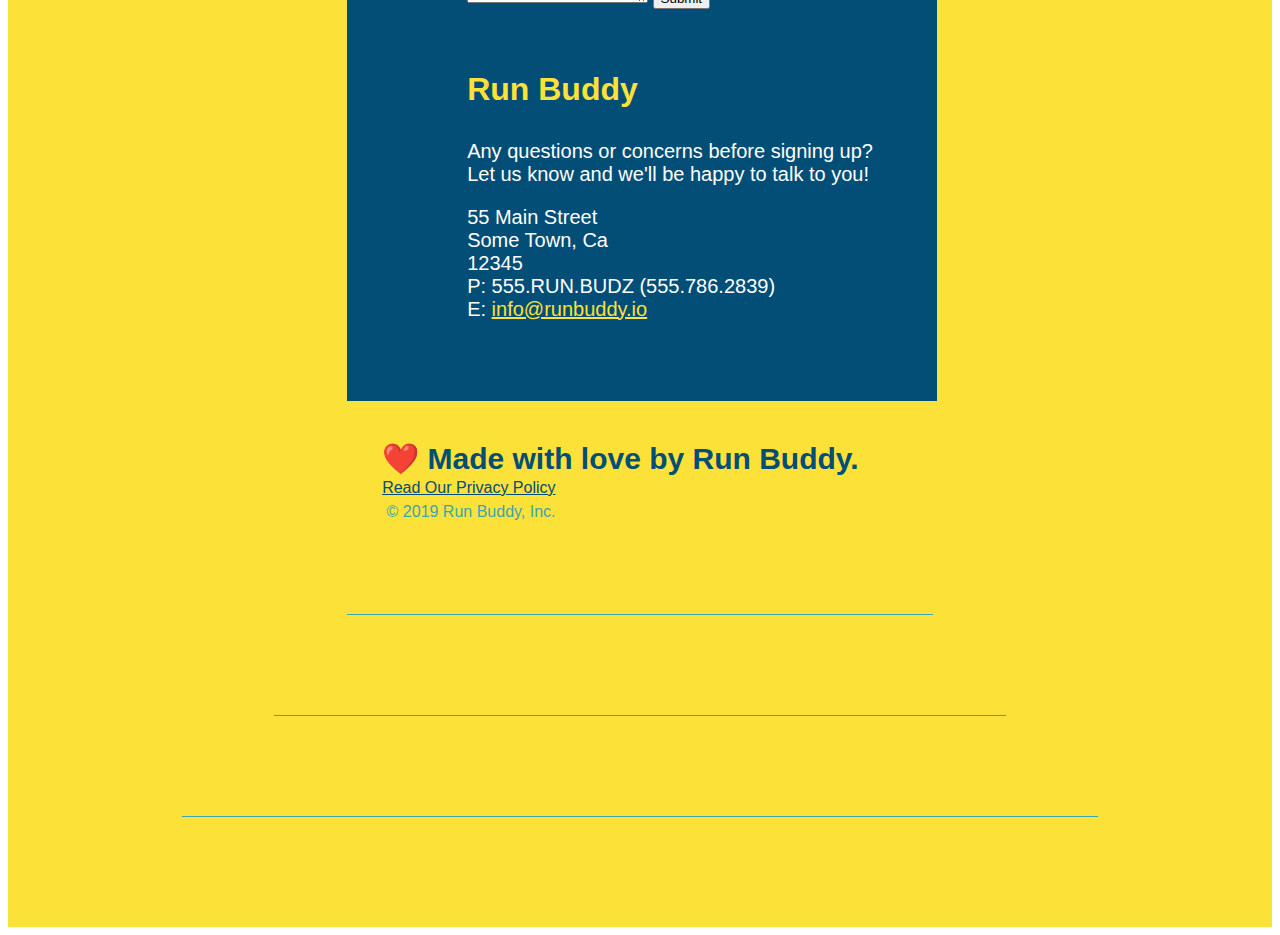
==== commit 8ab80624: "add flexbox to the trainers" ====
--- a/index.html
+++ b/index.html
@@ -161,9 +161,9 @@
   </div>
     <article class="trainer">
       <img src="./assets/images/trainer-1.jpg" alt="Arron Stephens in his workout clothes, ready to pump iron" />
-      <div class="trainer-bio text-left">
-        <h3>Arron Stephens</h3>
-        <h4>Speed / Strength</h4>
+      <div class="trainer-bio">
+        <h3 class="trainer-name">Arron Stephens</h3>
+        <h4 class="trainer-role">Speed / Strength</h4>
         <p>
           Lorem ipsum, dolor sit amet consectetur adipisicing elit. Sequi neque animi quo cupiditate commodi saepe culpa
           sed
@@ -174,25 +174,25 @@
 
     <!-- second trainer bio -->
     <article class="trainer">
-      <div class="trainer-bio text-right">
-        <h3>Joanna Gill</h3>
-        <h4>Endurance</h4>
+      <img src="./assets/images/trainer-2.jpg" alt="Joanna Gill cooling off after a workout" />
+      <div class="trainer-bio">
+        <h3 class="trainer-name">Joanna Gill</h3>
+        <h4 class="trainer-role">Endurance</h4>
         <p>
           Lorem ipsum, dolor sit amet consectetur adipisicing elit. Sequi neque animi quo cupiditate commodi saepe culpa
           sed
           itaque velit maiores optio dolorem excepturi aperiam dolores, voluptatibus suscipit amet quis repellat!
         </p>
       </div>
-      <img src="./assets/images/trainer-2.jpg" alt="Joanna Gill cooling off after a workout" />
     </article>
 
     <!-- third trainer bio -->
     <article class="trainer">
       <img src="./assets/images/trainer-3.jpg"
         alt="Harry Smith wearing a headband and lifting comically small pink weights" />
-      <div class="trainer-bio text-left">
-        <h3>Harry "the Headband" Smith</h3>
-        <h4>Strength</h4>
+      <div class="trainer-bio">
+        <h3 class="trainer-name">Harry Smith</h3>
+        <h4 class="trainer-role">Strength </h4>
         <p>
           Lorem ipsum, dolor sit amet consectetur adipisicing elit. Sequi neque animi quo cupiditate commodi saepe culpa
           sed
--- a/assets/css/style.css
+++ b/assets/css/style.css
@@ -211,6 +211,10 @@
     flex: 12;
 }
 
+.step-img img {
+    max-width: 100%;
+}
+
 .section-title {
     font-size: 55px;
     color: #024e76;
@@ -229,39 +233,41 @@
     border-color: #39a6b2;
 }
 
+.trainers {
+    width: 100%;
+    margin: 0 auto;
+    display: flex;
+    flex-wrap: wrap;
+    justify-content: space-around;
+}
 .trainer {
-    width: 900px;
-    margin: 0 auto 30px auto;
+    margin: 20px;
     background: #024e76;
     color: #fce138;
-    overflow:auto;
+    flex: 1;
 }
 
 .trainer img {
-    width: 35%;
-    float: left;
+    width: 100%;
 }
 
 .trainer-bio {
-    padding: 35px;
-    float: left;
-    width: 65%;
+    padding: 25px;
+    line-height: 1.3;
 }
 
 .trainer-bio h3 {
-    font-size: 32px;
-    margin-bottom: 8px;
+    font-size: 28px;
 }
 
 .trainer-bio h4 {
     font-weight: lighter;
-    font-size: 26px;
-    margin-bottom: 25px;
+    font-size: 22px;
+    margin-bottom: 15px;
 }
 
 .trainer-bio p {
     font-size: 17px;
-    line-height: 1.3;
 }
 
 .text-left {
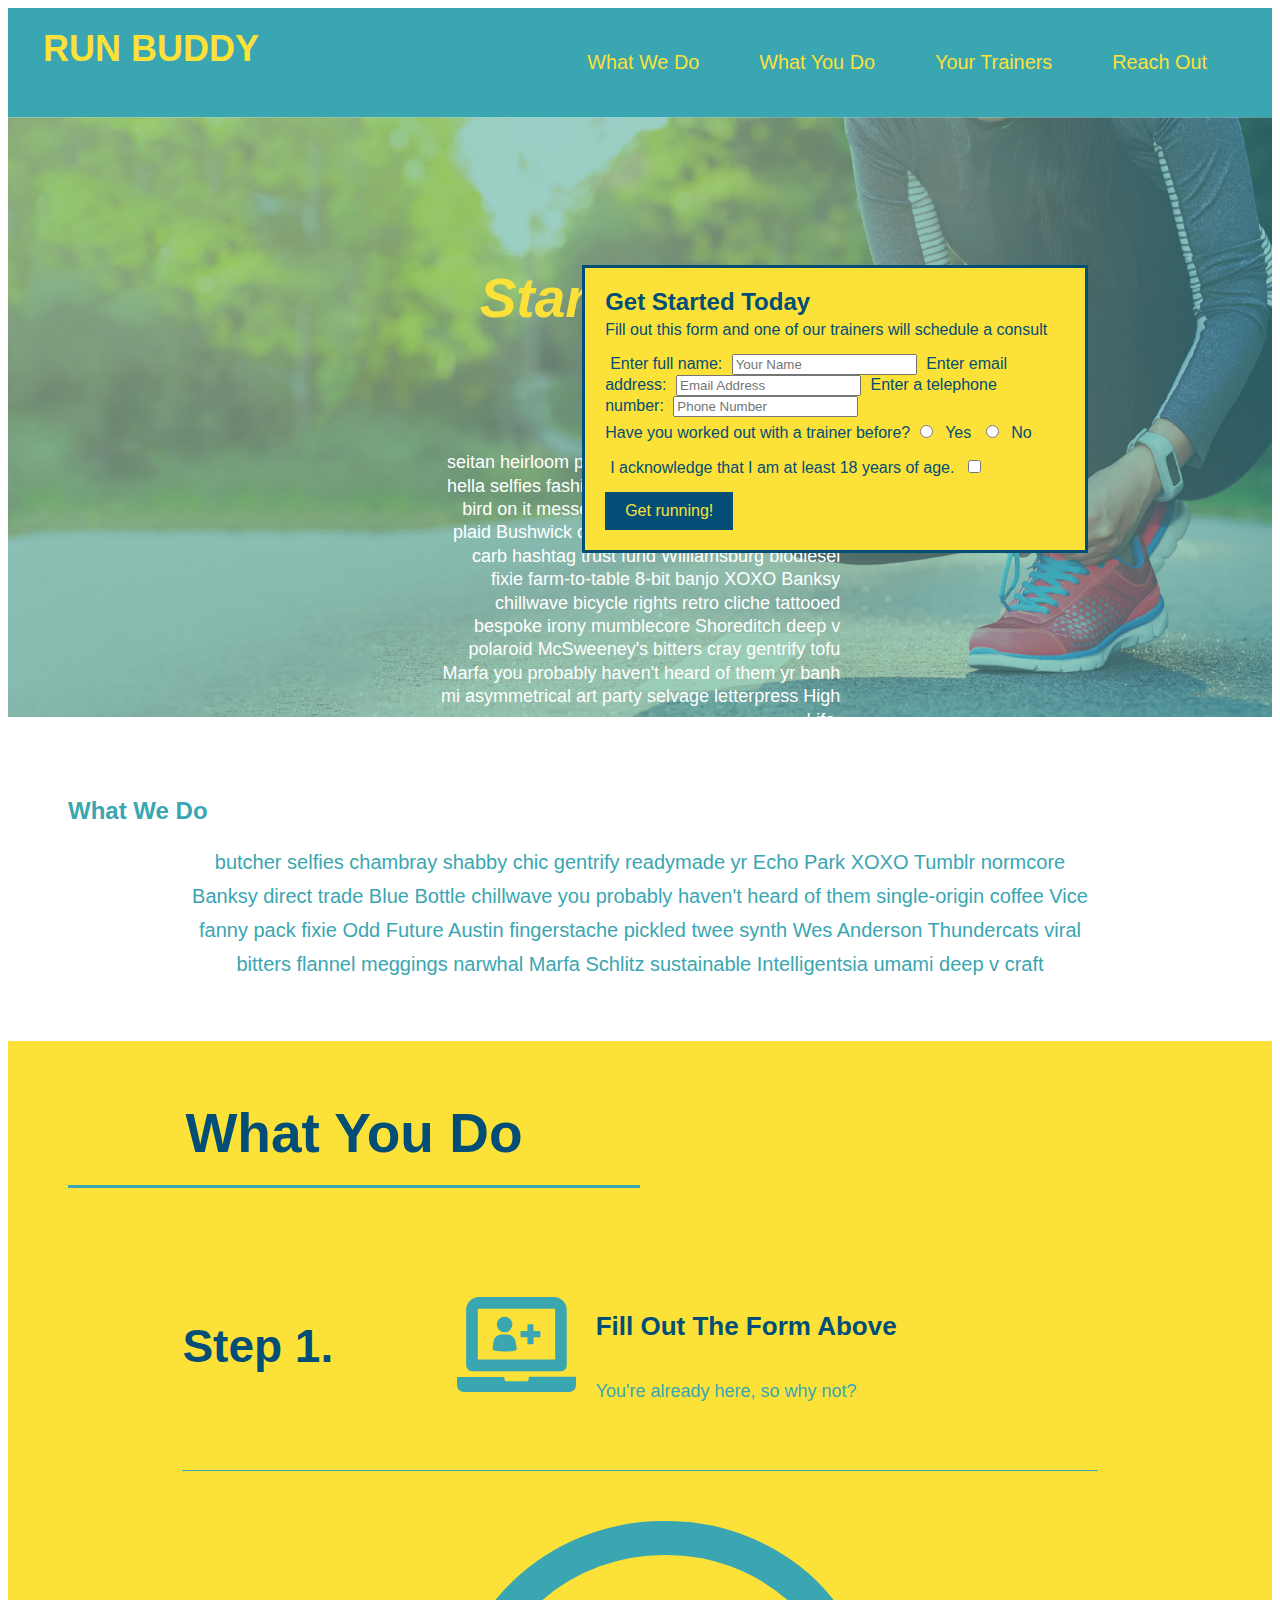
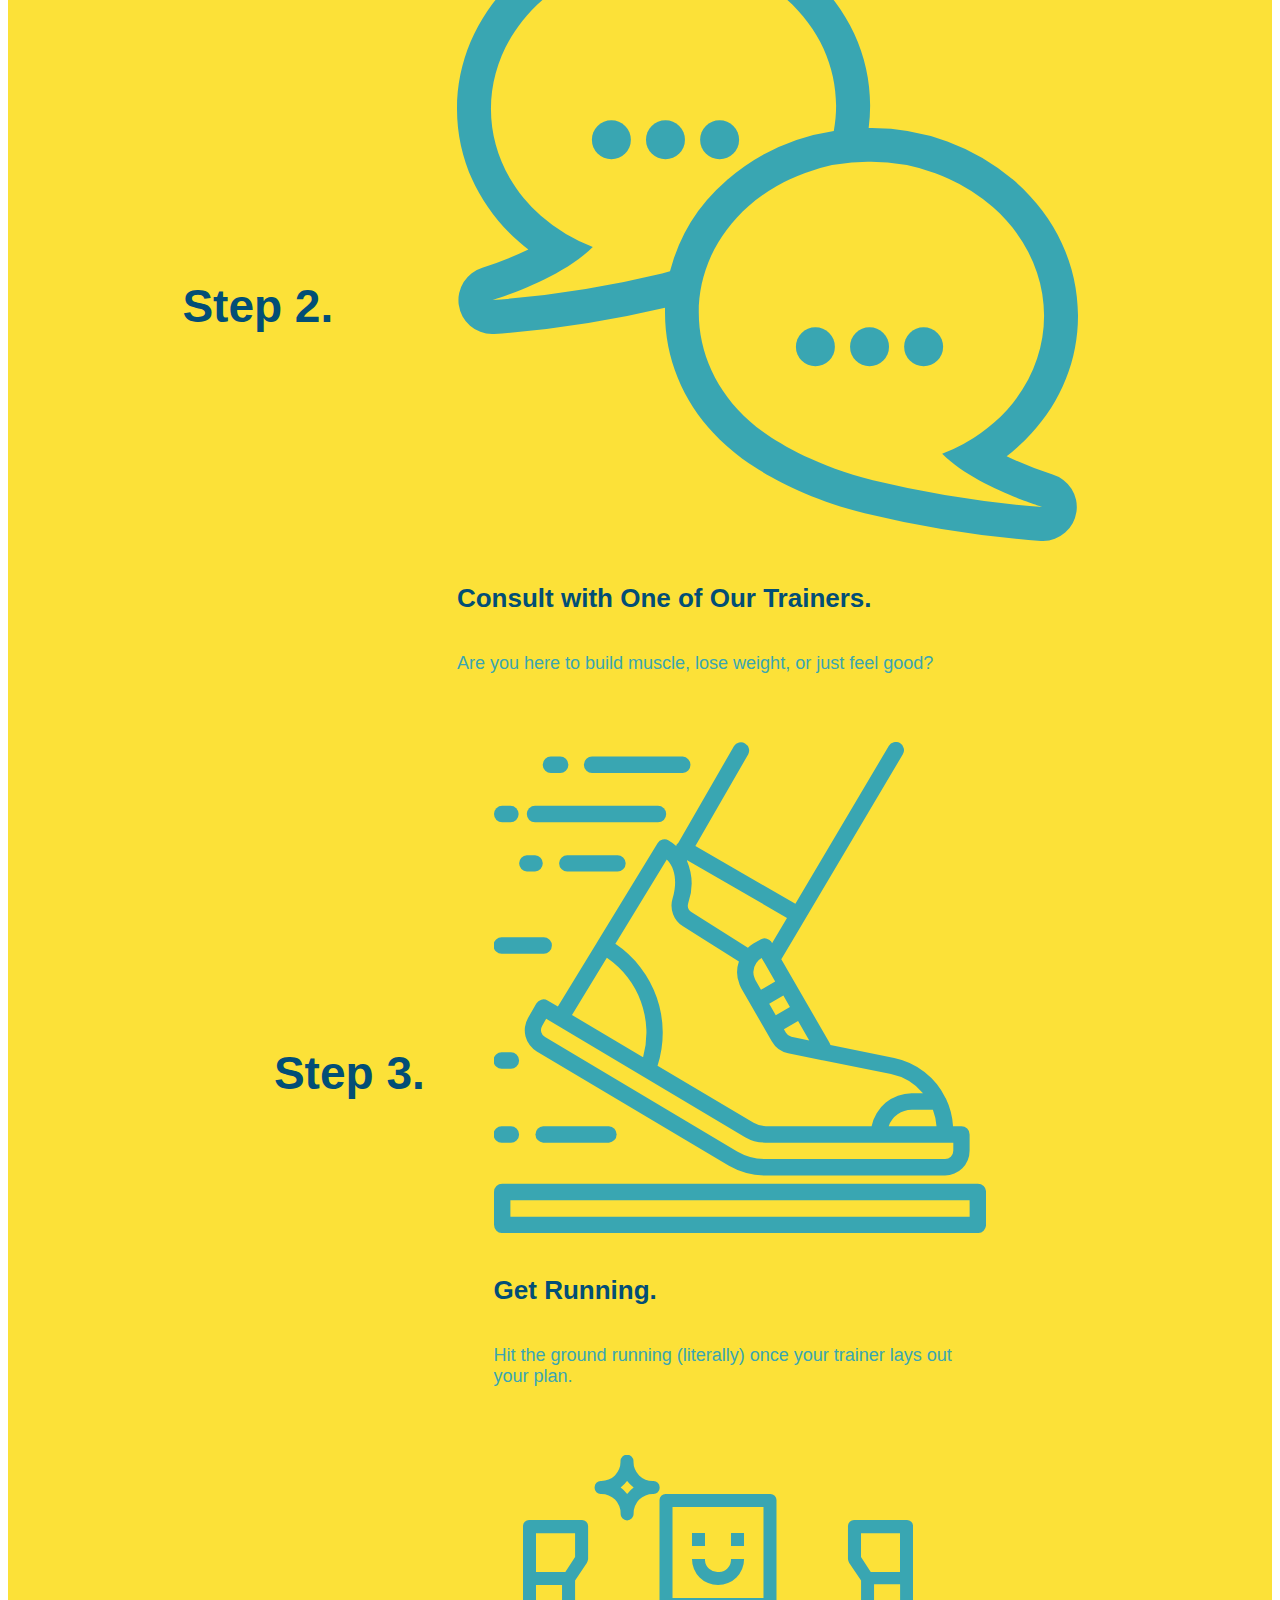
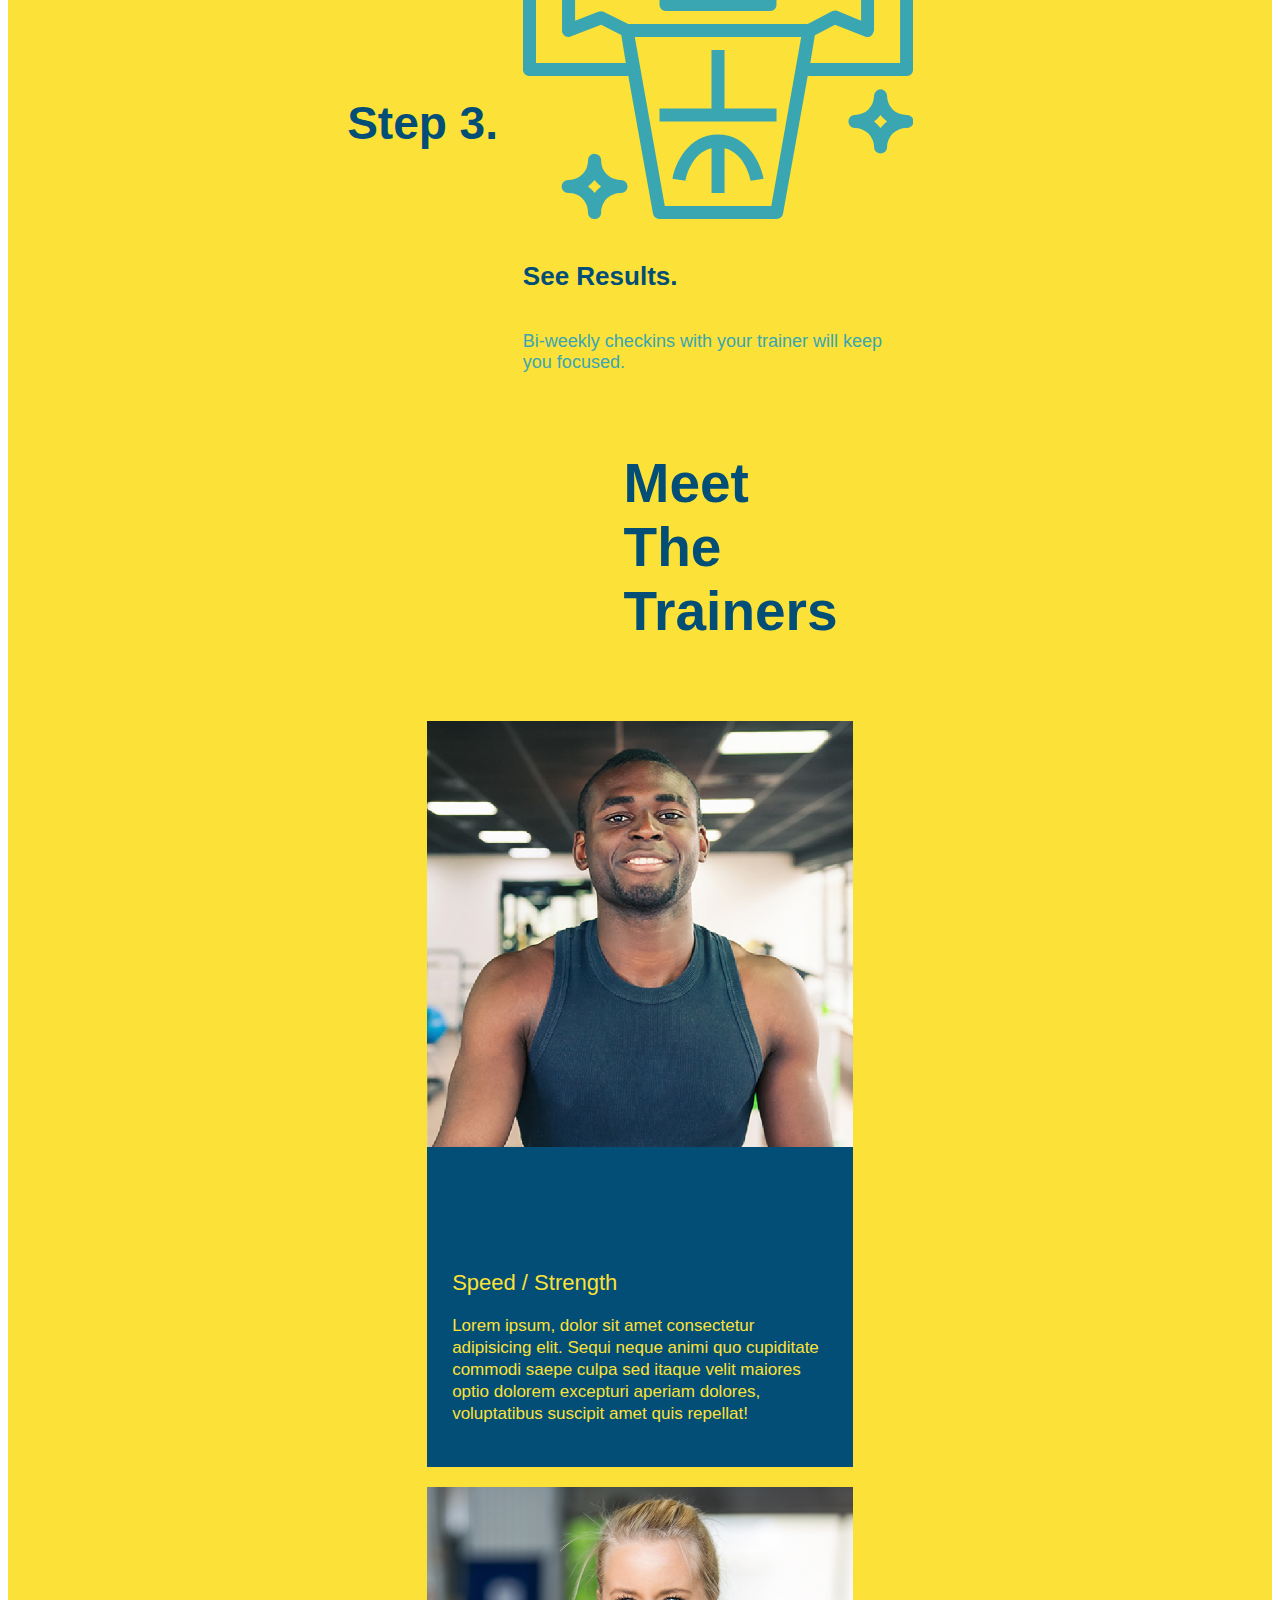
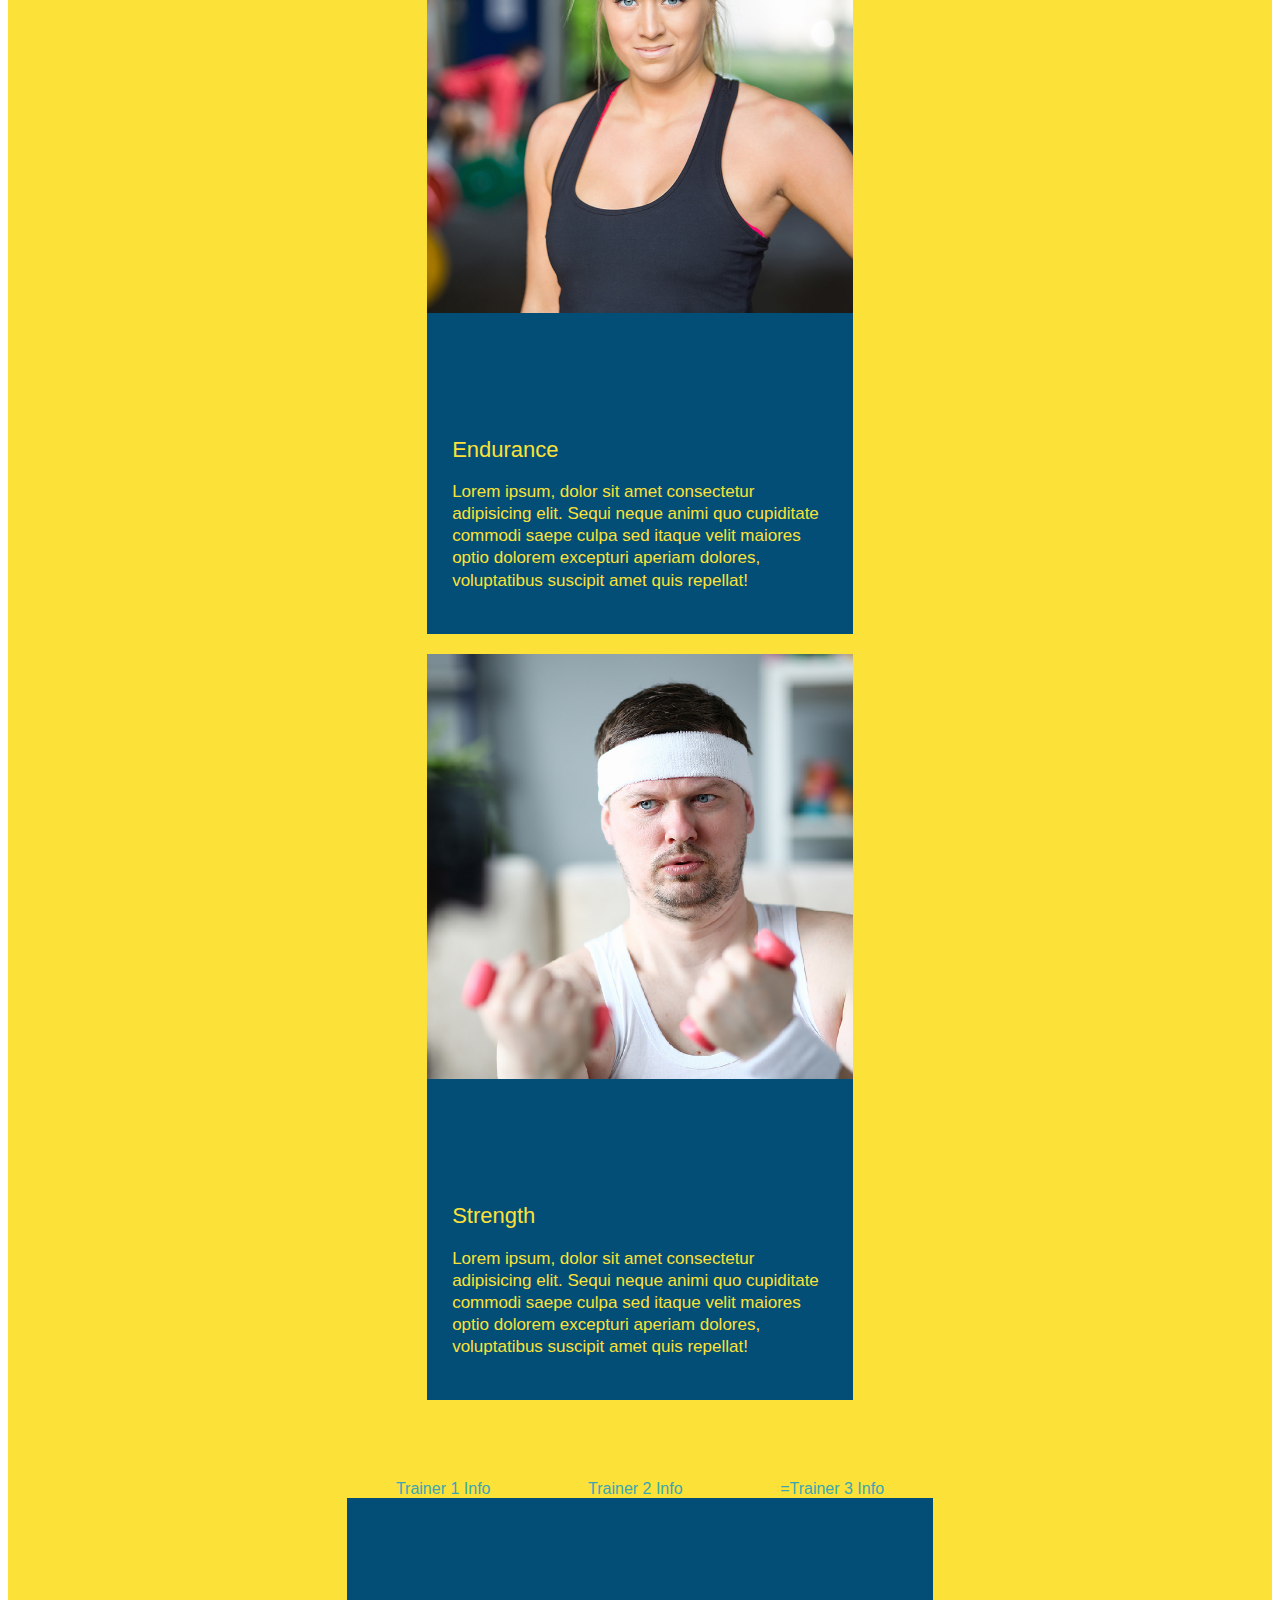
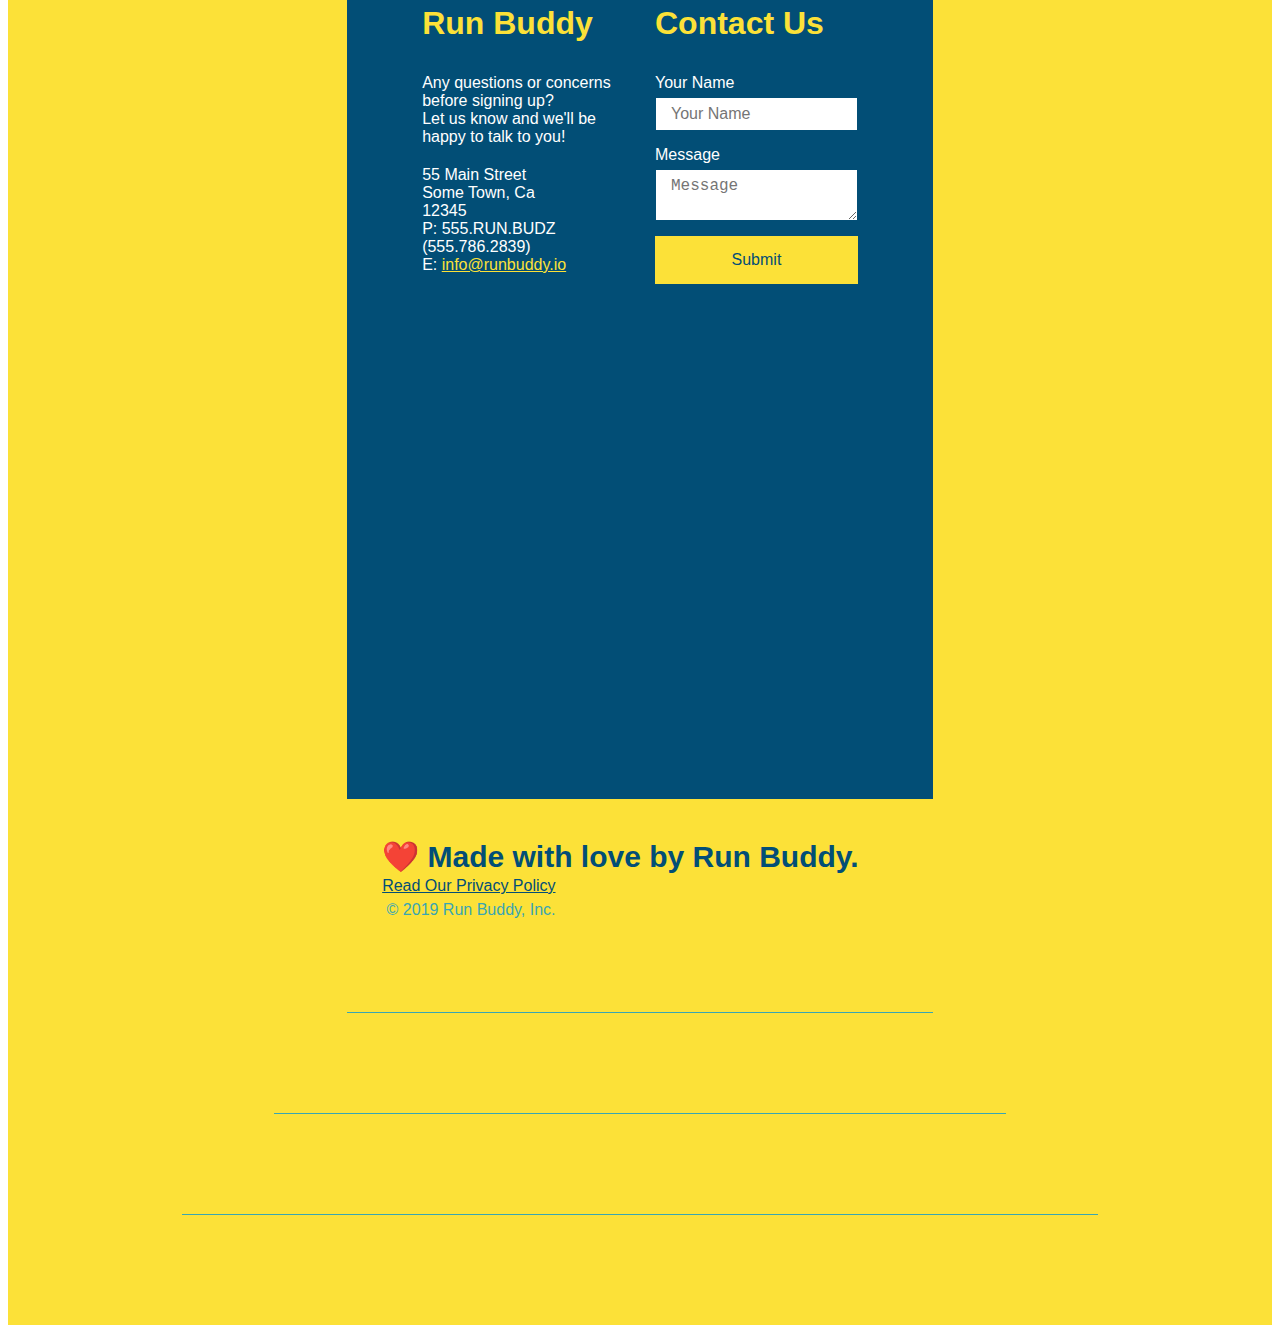
==== commit 34152412: "added flexbox to reach out" ====
--- a/index.html
+++ b/index.html
@@ -153,7 +153,7 @@
       </div>
 
   <!-- "meet the trainers" section -->
-  <section id="your-trainers" class="trainers">
+  <section id="your-trainers">
     <div class="flex-row">
     <h2 class="section-title primary-border">
       Meet The Trainers
@@ -201,48 +201,49 @@
       </div>
     </article>
   </section>
+  <div class="trainers">
+    <!-- this is for shoew; keep the article tags you have-->
+    <article>Trainer 1 Info</article>
+    <article>Trainer 2 Info</article>
+    <article>=Trainer 3 Info</article>
+  </div>
 
   <!-- "reach out" section -->
   <section id="reach-out" class="contact">
-    <div class="flex-row">
-    <h2 class="section-title secondary-border">
-      Reach Out
-    </h2>
-    </div>
     <div class="contact-info">
+    <div>
+      <h3>Run Buddy</h3>
+      <p>
+        Any questions or concerns before signing up?
+        <br />
+        Let us know and we'll be happy to talk to you!
+      </p>
+
+      <address>
+        55 Main Street <br />
+        Some Town, Ca <br />
+        12345<br />
+        P: 555.RUN.BUDZ (555.786.2839)<br />
+        E: <a href="mailto:info@runbuddy.io">info@runbuddy.io</a>
+      </address>
+
+    </div>
+
+    <div class="contact-form">
+      <h3>Contact Us</h3>
+      <form>
+        <label for="contact-name">Your Name</label>
+        <input type="text" id="contact-name" placeholder="Your Name" />
+
+        <label for="contact-message">Message</label>
+        <textarea id="contact-message" placeholder="Message"></textarea>
+
+        <button type="submit">Submit</button>
+      </form>
+    </div>
       <iframe 
         src="https://www.google.com/maps/embed?pb=!1m18!1m12!1m3!1d3147.1079747227936!2d-120.42364418397035!3d37.92790791110593!2m3!1f0!2f0!3f0!3m2!1i1024!2i768!4f13.1!3m3!1m2!1s0x8090c49129b6ac57%3A0xb56c7eb95a2cd8bd!2sMain%20St%2C%20California%2095327!5e0!3m2!1sen!2sus!4v1616426329495!5m2!1sen!2sus"
-        style="border:0;" 
-        allowfullscreen=""
-        loading="lazy">
-      </iframe>
-      <div class="contact-info">
-        <h3>Contact Us</h3>
-        <form>
-          <label for="contact-name">Your Name</label>
-          <input type="text" id="contact-name" placeholder="Your Name" />
-
-          <label for="contact-message">Message</label>
-          <textarea id="contact-message" placeholder="Message"></textarea>
-
-          <button type="submit">Submit</button>
-        </form>
-      </div>
-      <div>
-        <h3>Run Buddy</h3>
-        <p>
-          Any questions or concerns before signing up?
-          <br />
-          Let us know and we'll be happy to talk to you!
-        </p>
-        <address>
-          55 Main Street <br />
-          Some Town, Ca <br />
-          12345<br />
-          P: 555.RUN.BUDZ (555.786.2839)<br />
-          E: <a href="mailto:info@runbuddy.io">info@runbuddy.io</a>
-        </address>
-      </div>
+        frameborder="0" style="border:0;" allowfullscreen></iframe>
     </div>
   </section>
 
--- a/assets/css/style.css
+++ b/assets/css/style.css
@@ -283,6 +283,17 @@
 }
 
 /* start of reach out section */
+.contact-info > * {
+    flex: 1;
+    margin: 15px;
+}
+
+.contact-info {
+    display: flex;
+    justify-content: space-between;
+    flex-wrap: wrap;
+}
+
 .contact {
     background: #024e76
 }
@@ -292,28 +303,43 @@
 }
 
 .contact-info iframe {
-    width:400px;
     height: 400px;
 }
 
 .contact-info div {
-    width:410px;
-    display: inline-block;
-    vertical-align: top;
-    text-align: left;
-    margin: 30px 0 0 60px;
     color: white;
 }
 
 .contact-info h3 {
     color: #fce138;
     font-size: 32px;
+}
+
+.contact-form input, .contact-form textarea {
+    border: 1px solid #024e76;
+    display: block;
+    padding: 7px 15px;
+    font-size: 16px;
+    color: #024e76;
+    width: 100%;
+    margin-bottom: 15px;
+    margin-top: 5px;
+}
+
+.contact-form button {
+    width: 100%;
+    border: none;
+    background: #fce138;
+    color: #024e76;
+    text-align: center;
+    padding: 15px 0;
+    font-size: 16px;
 }
 
 .contact-info p, .contact-info address {
     margin: 20px 0;
     line-height: 5spx;
-    font-size: 20px;
+    font-size: 16px;
     font-style: normal;
 }
 
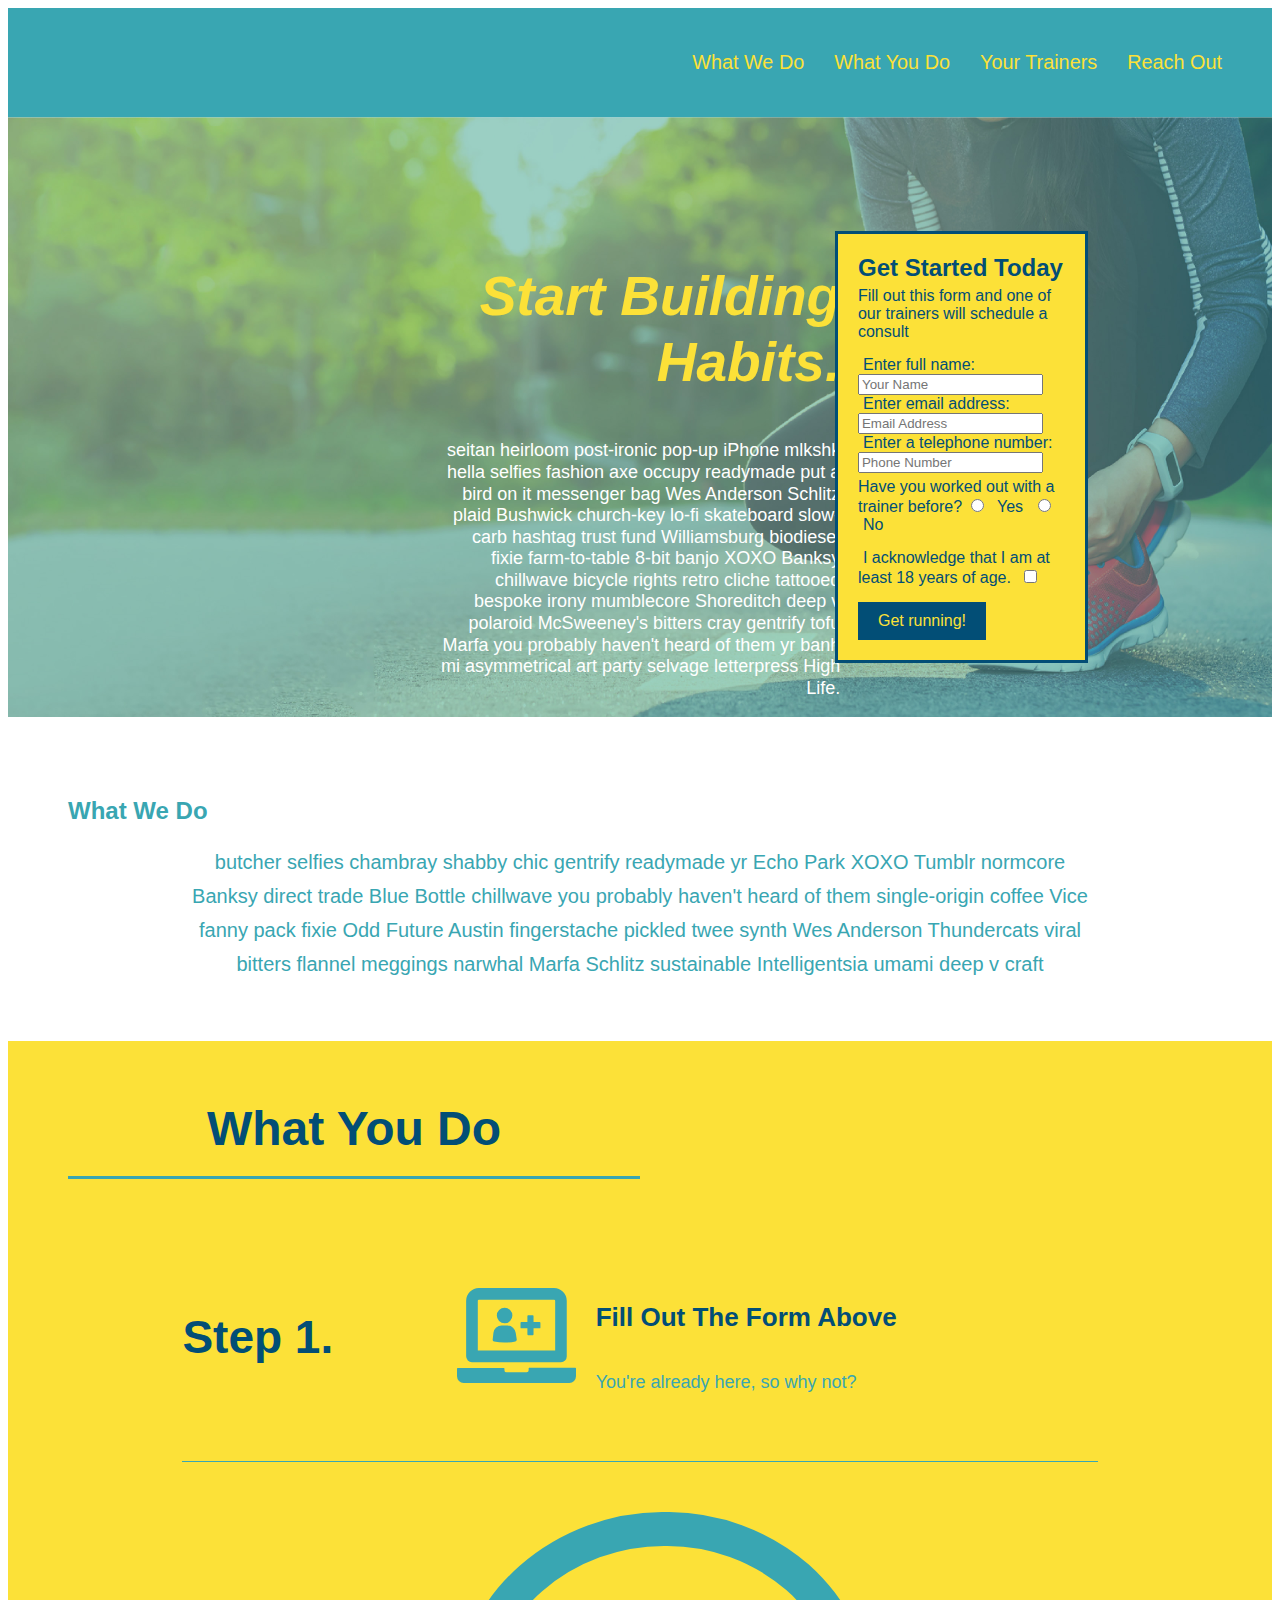
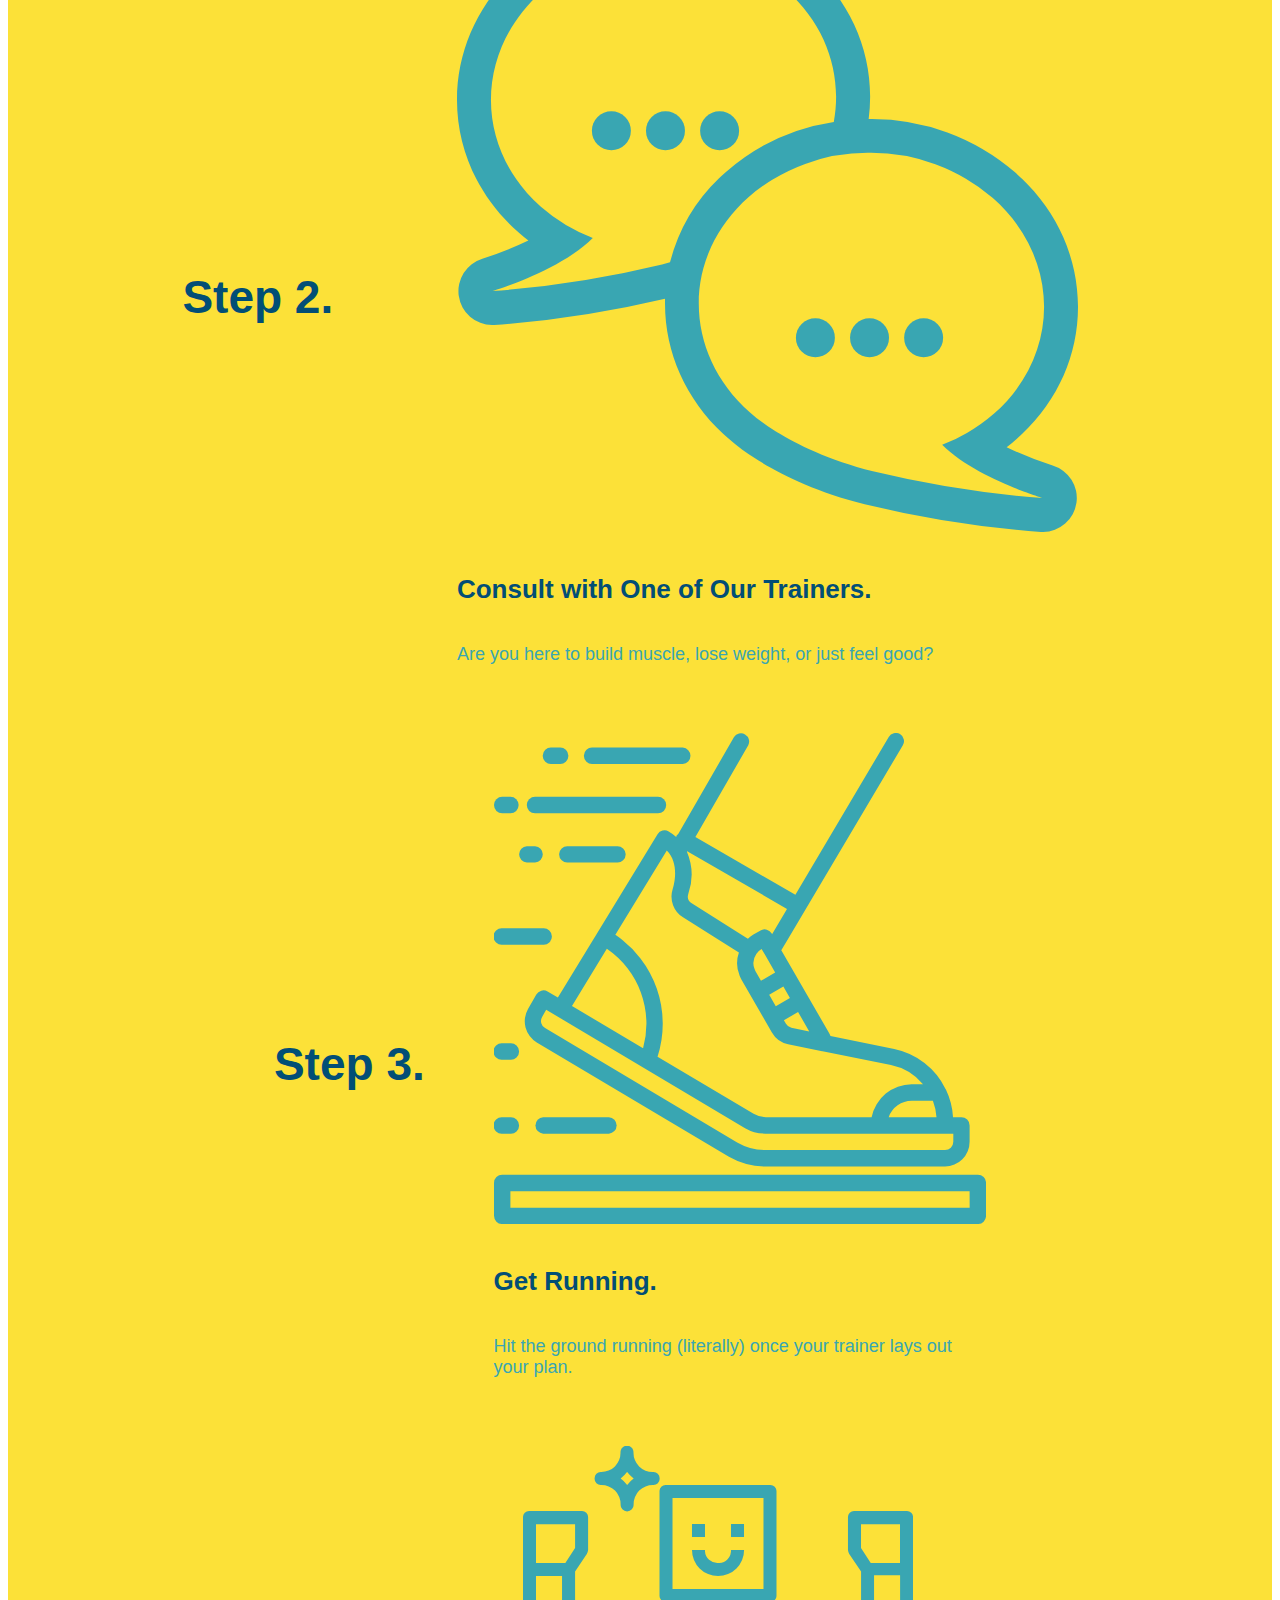
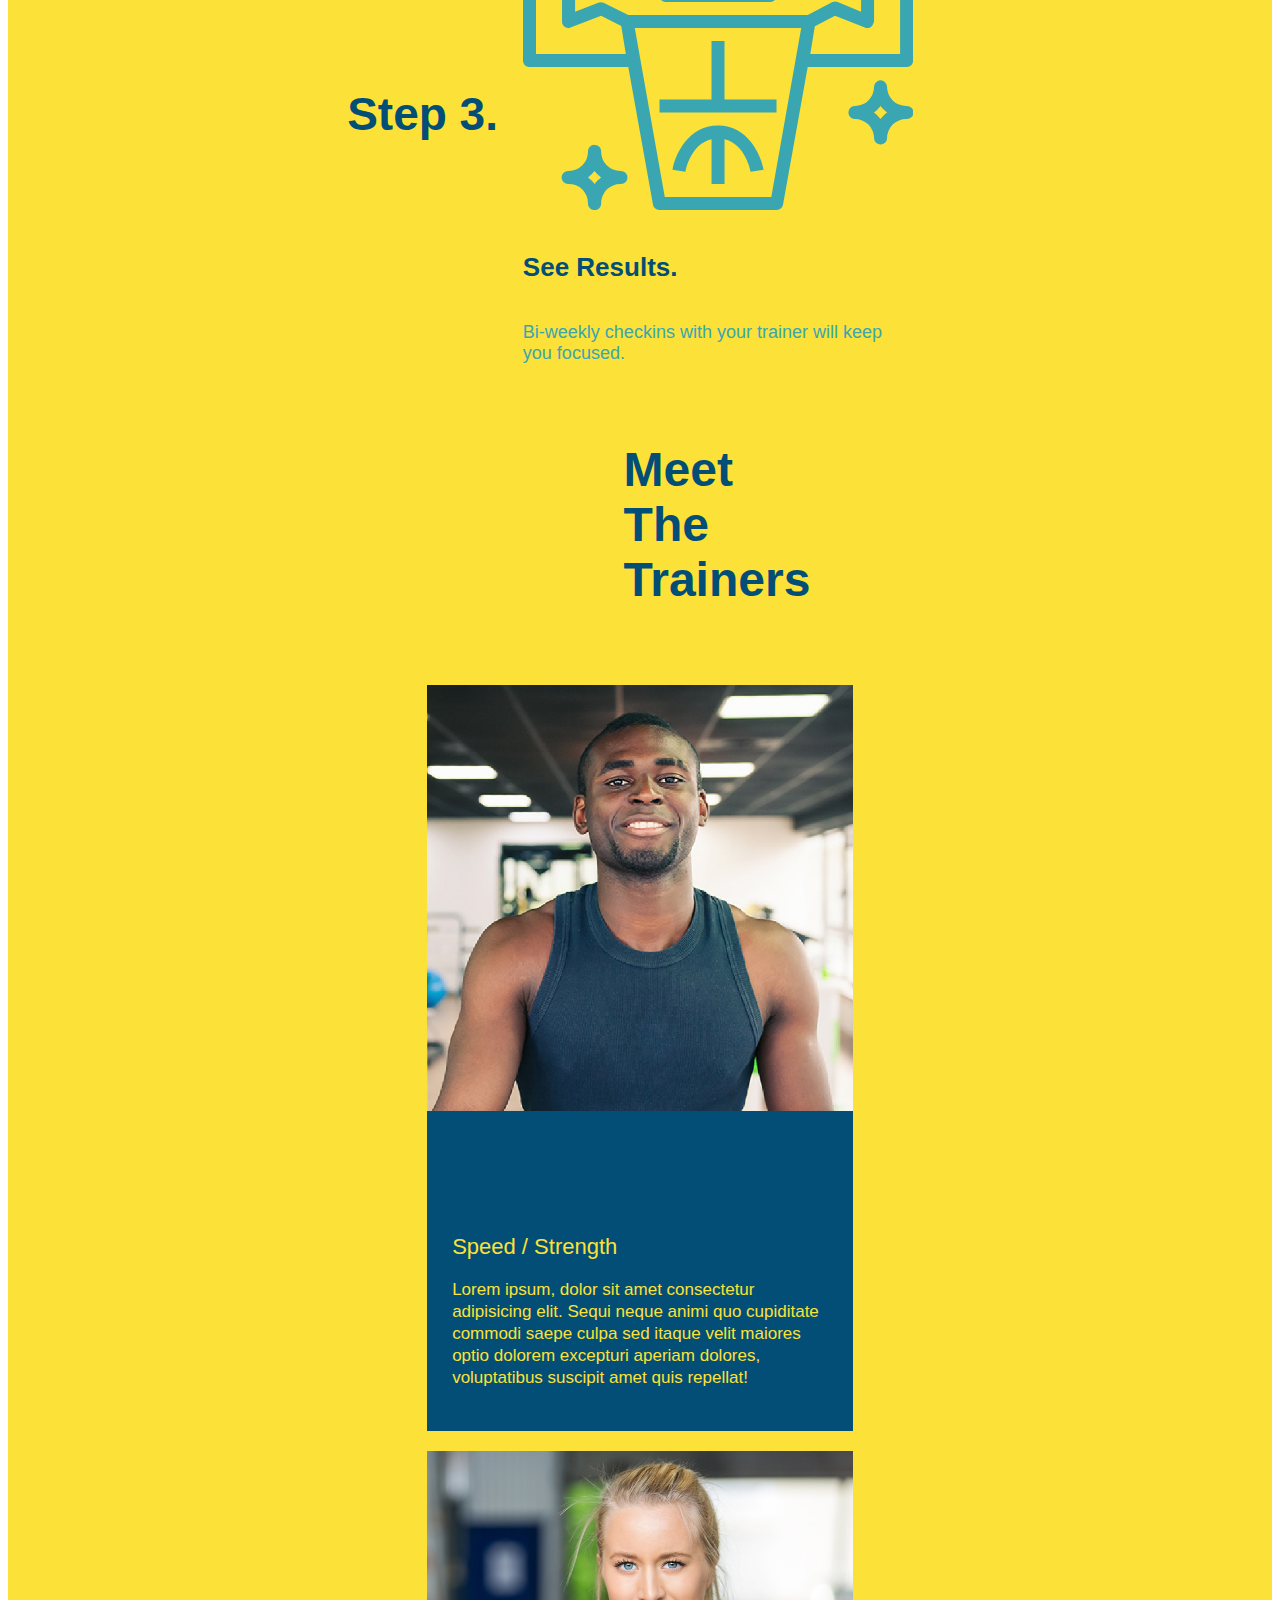
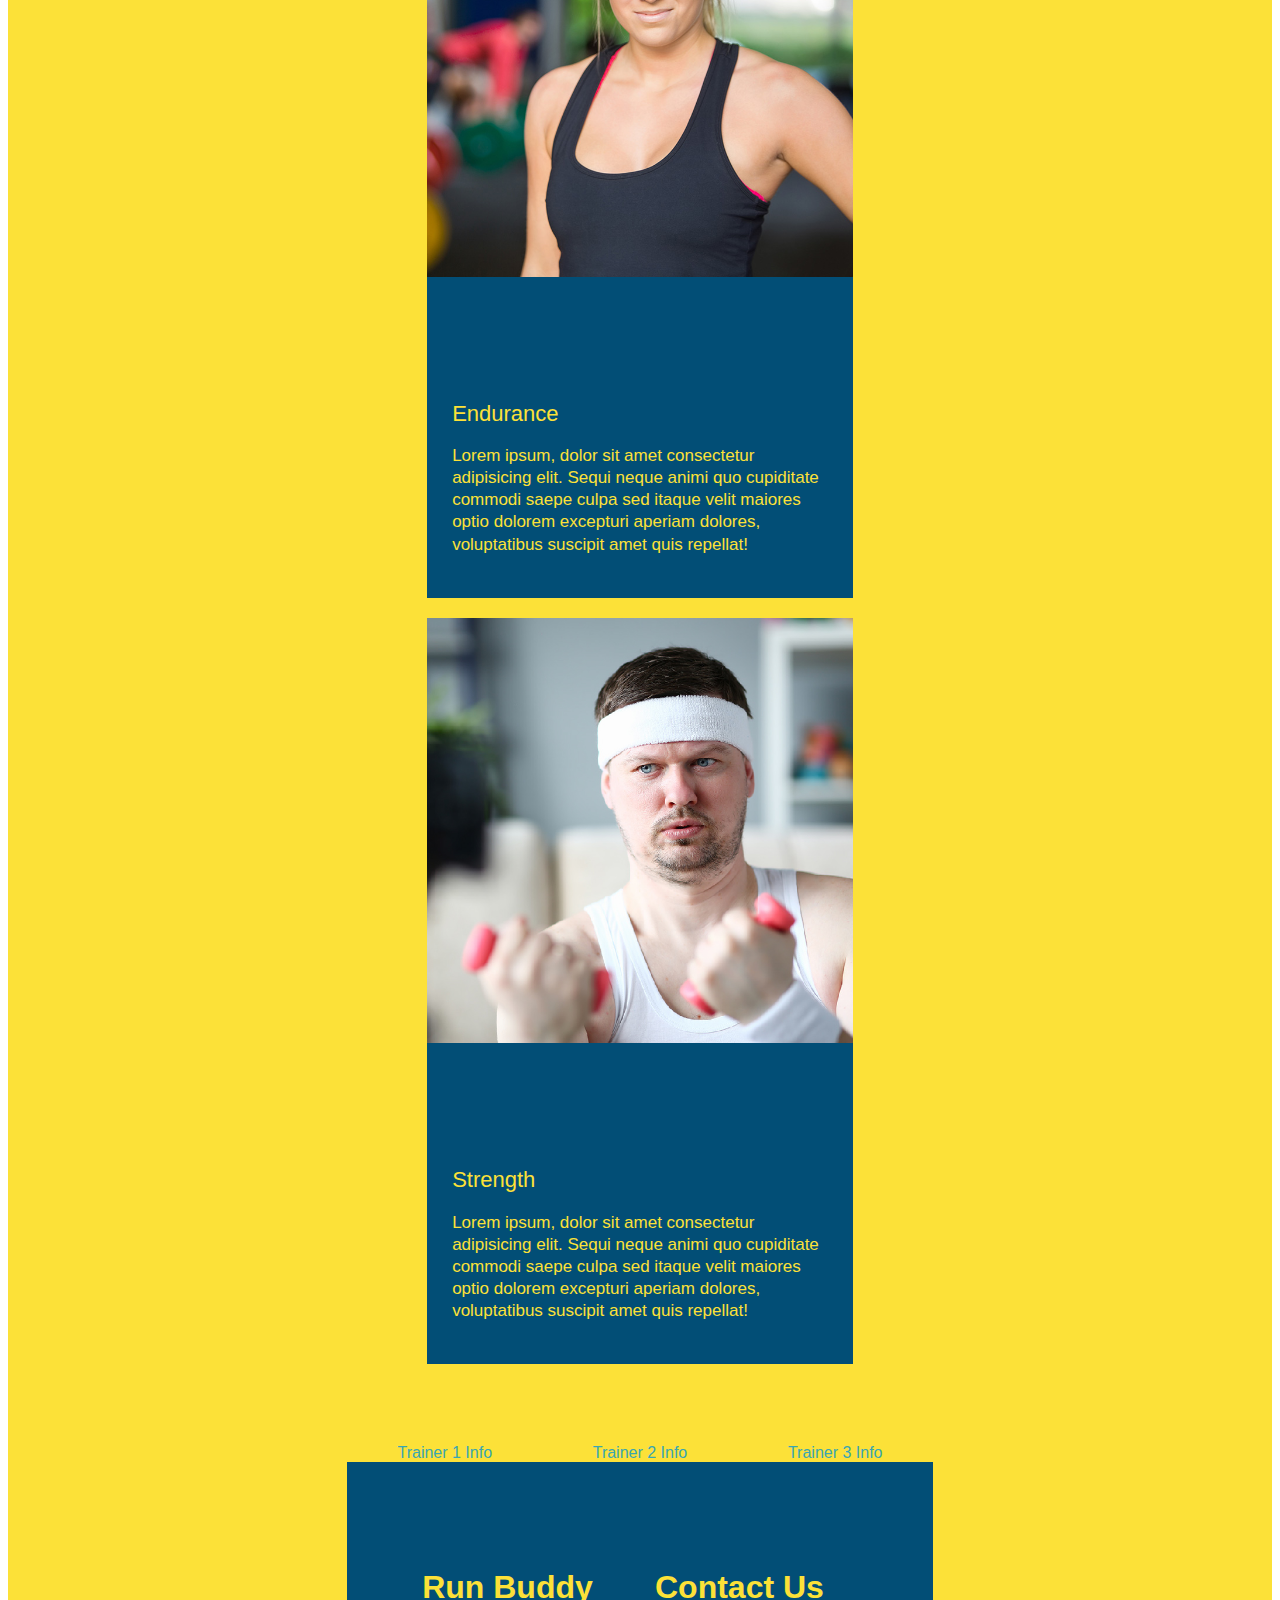
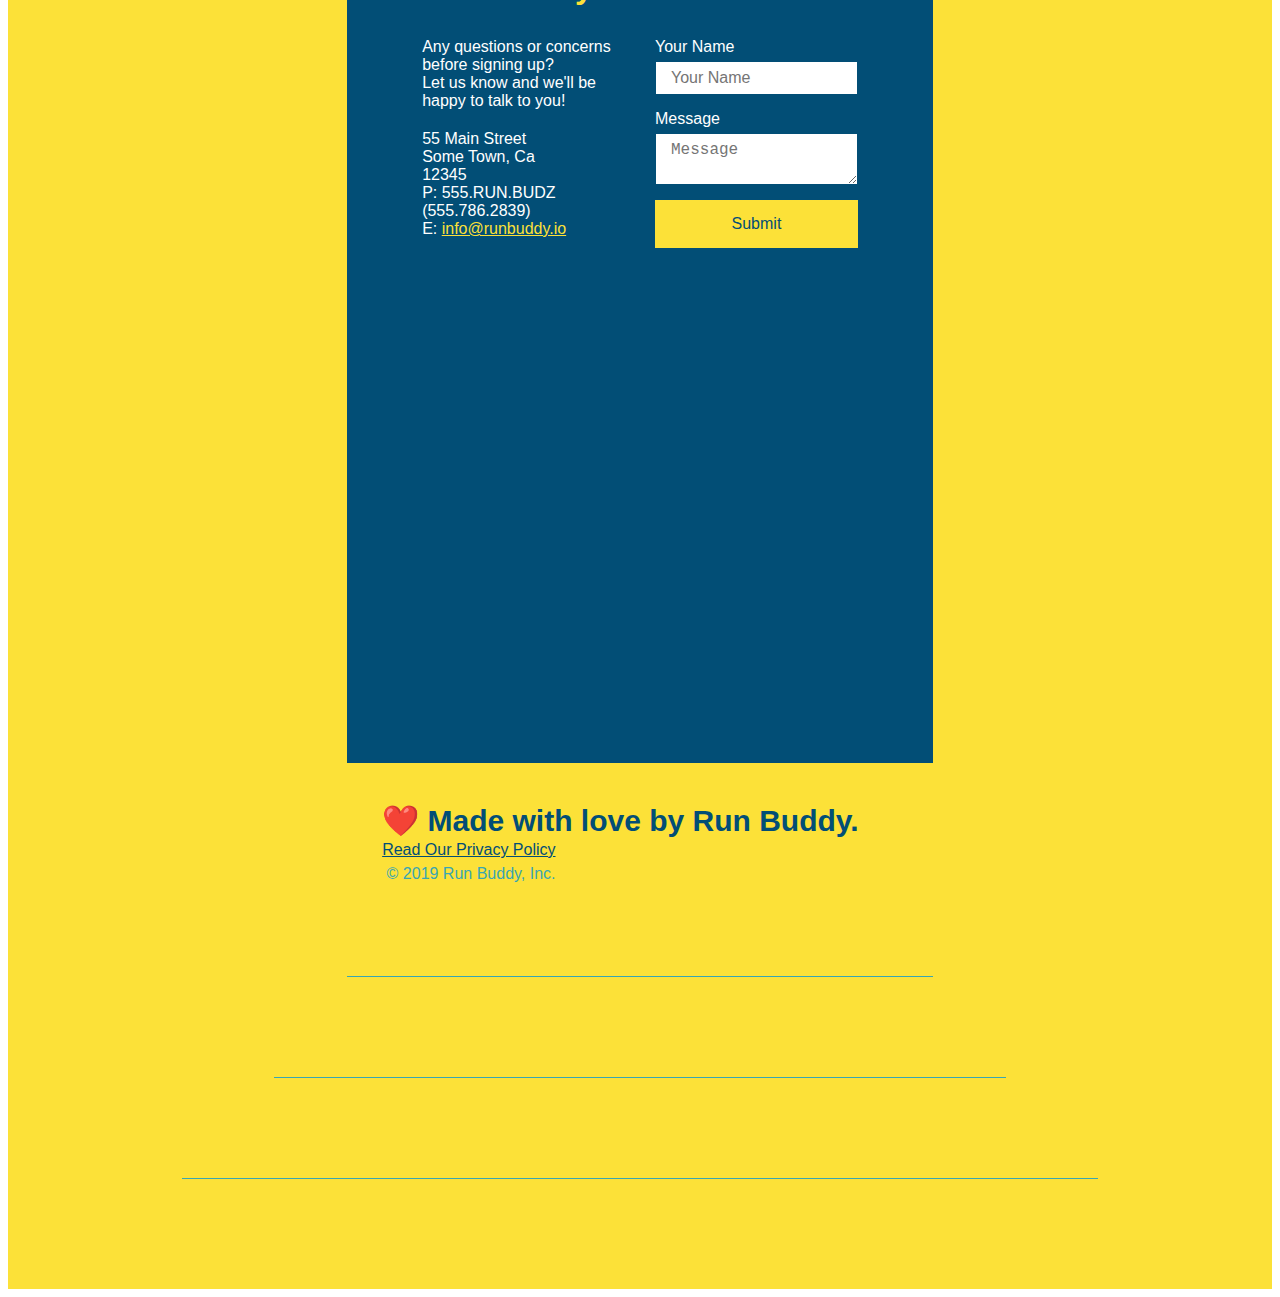
==== commit 8982a43e: "making mobile" ====
--- a/index.html
+++ b/index.html
@@ -2,6 +2,7 @@
 <html lang="en">
 
 <head>
+  <meta name="viewport" content="width=device-witdh, initial-scale=1.0" />
   <meta charset="UTF-8" />
   <title>Run Buddy</title>
   <link rel="stylesheet" href="./assets/css/style.css" />
@@ -12,7 +13,6 @@
   <header>
     <h1>
       <a href="/">
-        RUN BUDDY
       </a>
     </h1>
     <nav>
@@ -205,7 +205,7 @@
     <!-- this is for shoew; keep the article tags you have-->
     <article>Trainer 1 Info</article>
     <article>Trainer 2 Info</article>
-    <article>=Trainer 3 Info</article>
+    <article>Trainer 3 Info</article>
   </div>
 
   <!-- "reach out" section -->
--- a/assets/css/style.css
+++ b/assets/css/style.css
@@ -43,7 +43,7 @@
     list-style: none;
 }
 header nav ul li a {
-    margin: 0 30px;
+    padding: 10px 15px;
     font-weight: lighter;
     font-size: 1.55vw;
 }
@@ -54,7 +54,8 @@
     padding: 0 100px 20px 100px;
     border-bottom: 3px solid;
     margin-bottom: 35px;
-    color: #024e76
+    color: #024e76;
+    font-size: 48px;
 }
 footer {
     background: #fce138;
@@ -90,6 +91,7 @@
     display: flex;
     justify-content: center;
     flex-wrap: wrap;
+    align-items: flex-start;
 }
 
 .hero-cta {
@@ -98,7 +100,7 @@
     margin: 3.5%;
     color: #fff;
     font-size: 18px;
-    line-height: 1.3;
+    line-height: 1.2;
 }
 
 .hero-cta h2 {
@@ -115,9 +117,9 @@
     width: 500px;
     color: #024e76;
     position: absolute;
-    bottom: 120px;
+    bottom: 10px;
     right: 140px;
-    width: 40%;
+    width: 20%;
     margin: 3.5%;
 }
 
@@ -216,7 +218,7 @@
 }
 
 .section-title {
-    font-size: 55px;
+    font-size: 48px;
     color: #024e76;
     border-bottom: 3px solid;
     padding-bottom: 20px;
@@ -348,3 +350,108 @@
 }
 /* REACH OUT STYLES END */
 
+/* MEDIA QUERY FOR SMALLER DESKTOP SCREENS AND SMALLER */
+@media screen and (max-width: 980px) {
+    header {
+        padding-bottom: 0;
+        justify-content: center;
+    }
+
+    header h1 {
+        width: 100%;
+        text-align: center;
+    }
+
+    header nav ul {
+        margin-top: 20px;
+        width: 100%;
+        justify-content: center;
+    }
+
+    header nav ul li a {
+        font-size: 20px;
+    }
+
+    footer h2, footer div {
+        text-align: center;
+        width: 100%;
+    }
+
+    .hero-cta .hero-form {
+        width: 100%;
+    }
+
+    .hero-cta {
+        text-align: center;
+    }
+
+    .section-title {
+        width: 80%;
+    }
+
+    .trainer {
+        flex: 0 70%;
+    }
+
+    .contact-info iframe {
+        flex: 1 100%
+    }
+}
+
+@media screen and (max-width: 768px) {
+    section {
+        padding: 30px 15px;
+    }
+
+    .step h3 {
+        flex: 1 100%;
+        text-align: center;
+    }
+
+    .step-info {
+        flex: 2 100%;
+        text-align: center;
+        justify-content: center;
+    }
+
+    .step-img {
+        flex: 0 32%;
+        margin-right: 0;
+        margin-top: 15px;
+        margin-bottom: 15px;
+    }
+
+    .step-text {
+        flex: 100%;
+    }
+}
+
+@media screen and (max-width: 575px) {
+    .hero-form button {
+        width: 100%;
+    }
+
+    .section-title {
+        width: 95%;
+    }
+
+    .intro p {
+        width: 100%;
+    }
+
+    .trainer {
+        flex: 0 100%;
+    }
+
+    .contact-info {
+        text-align: center;
+    }
+
+    .contact-info > * {
+        flex: 0 100%;
+    }
+
+    .contact-form {
+        order: 3;
+    }
+}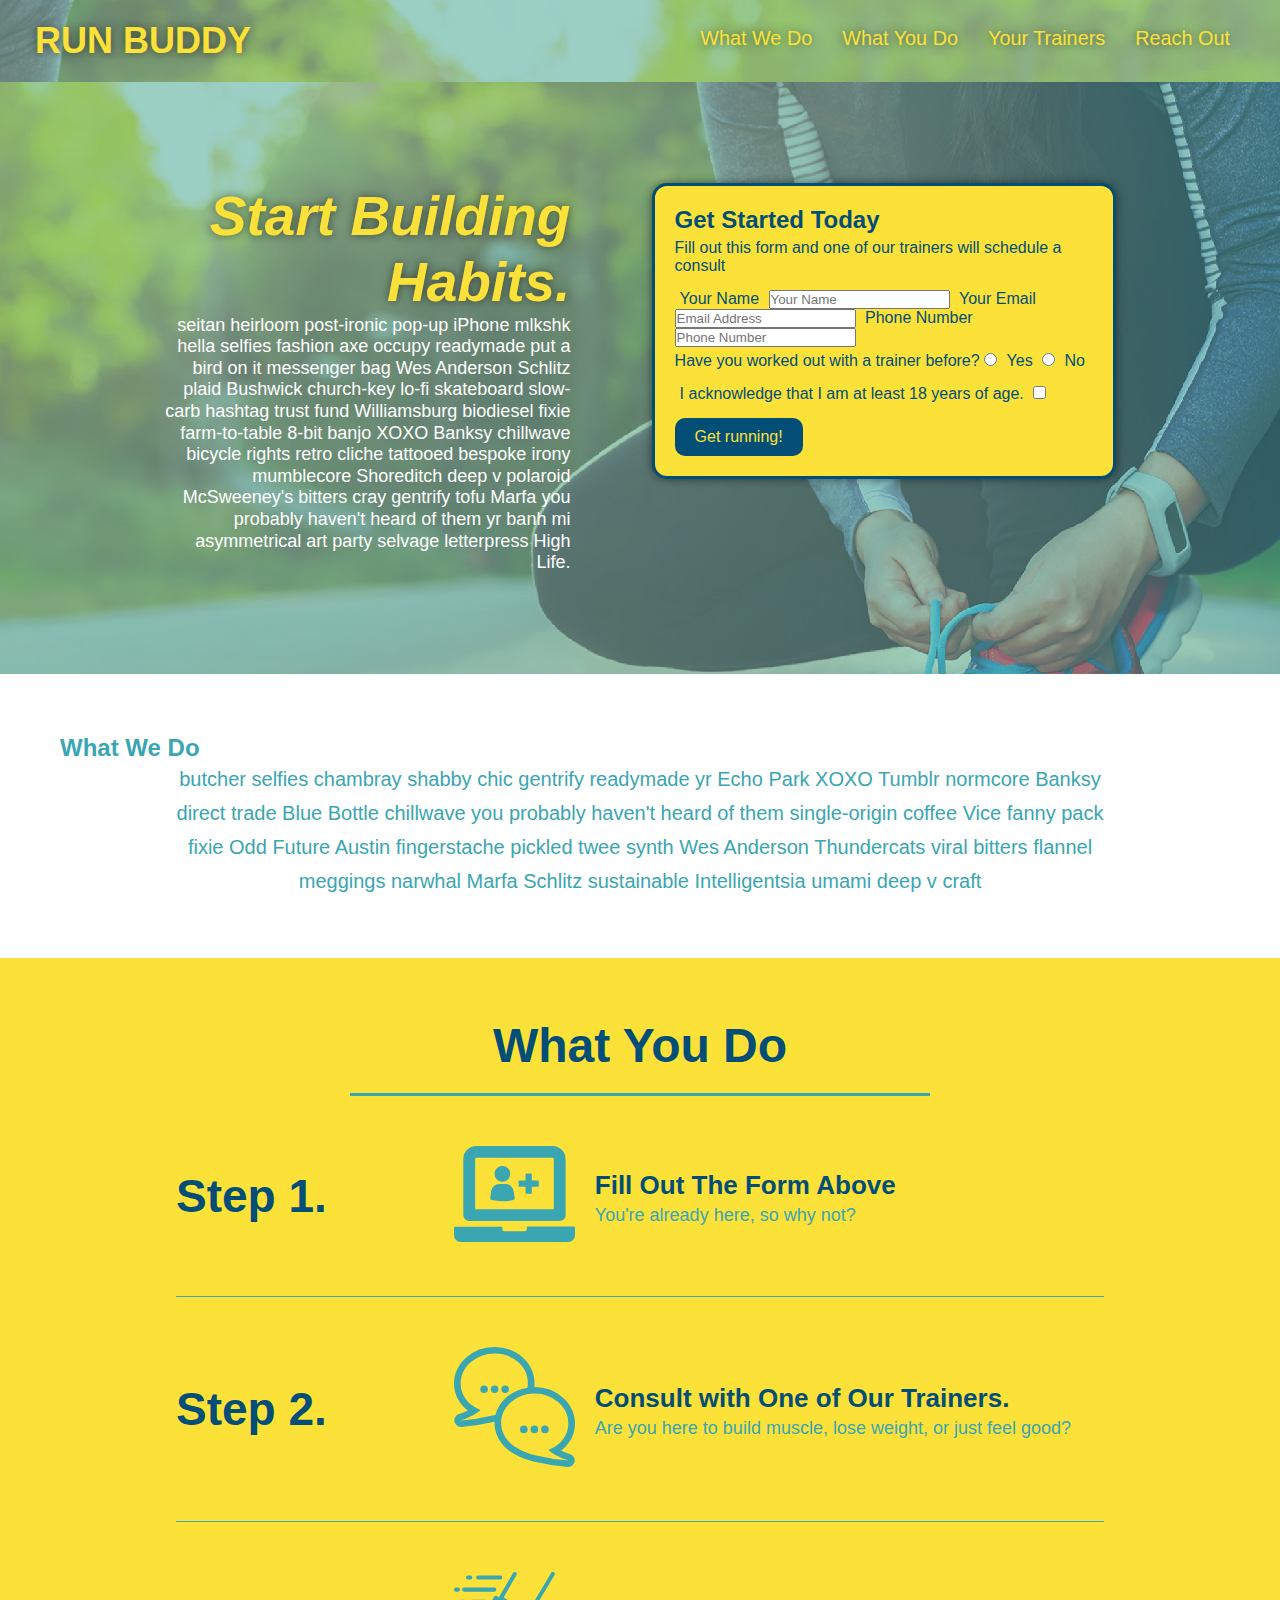
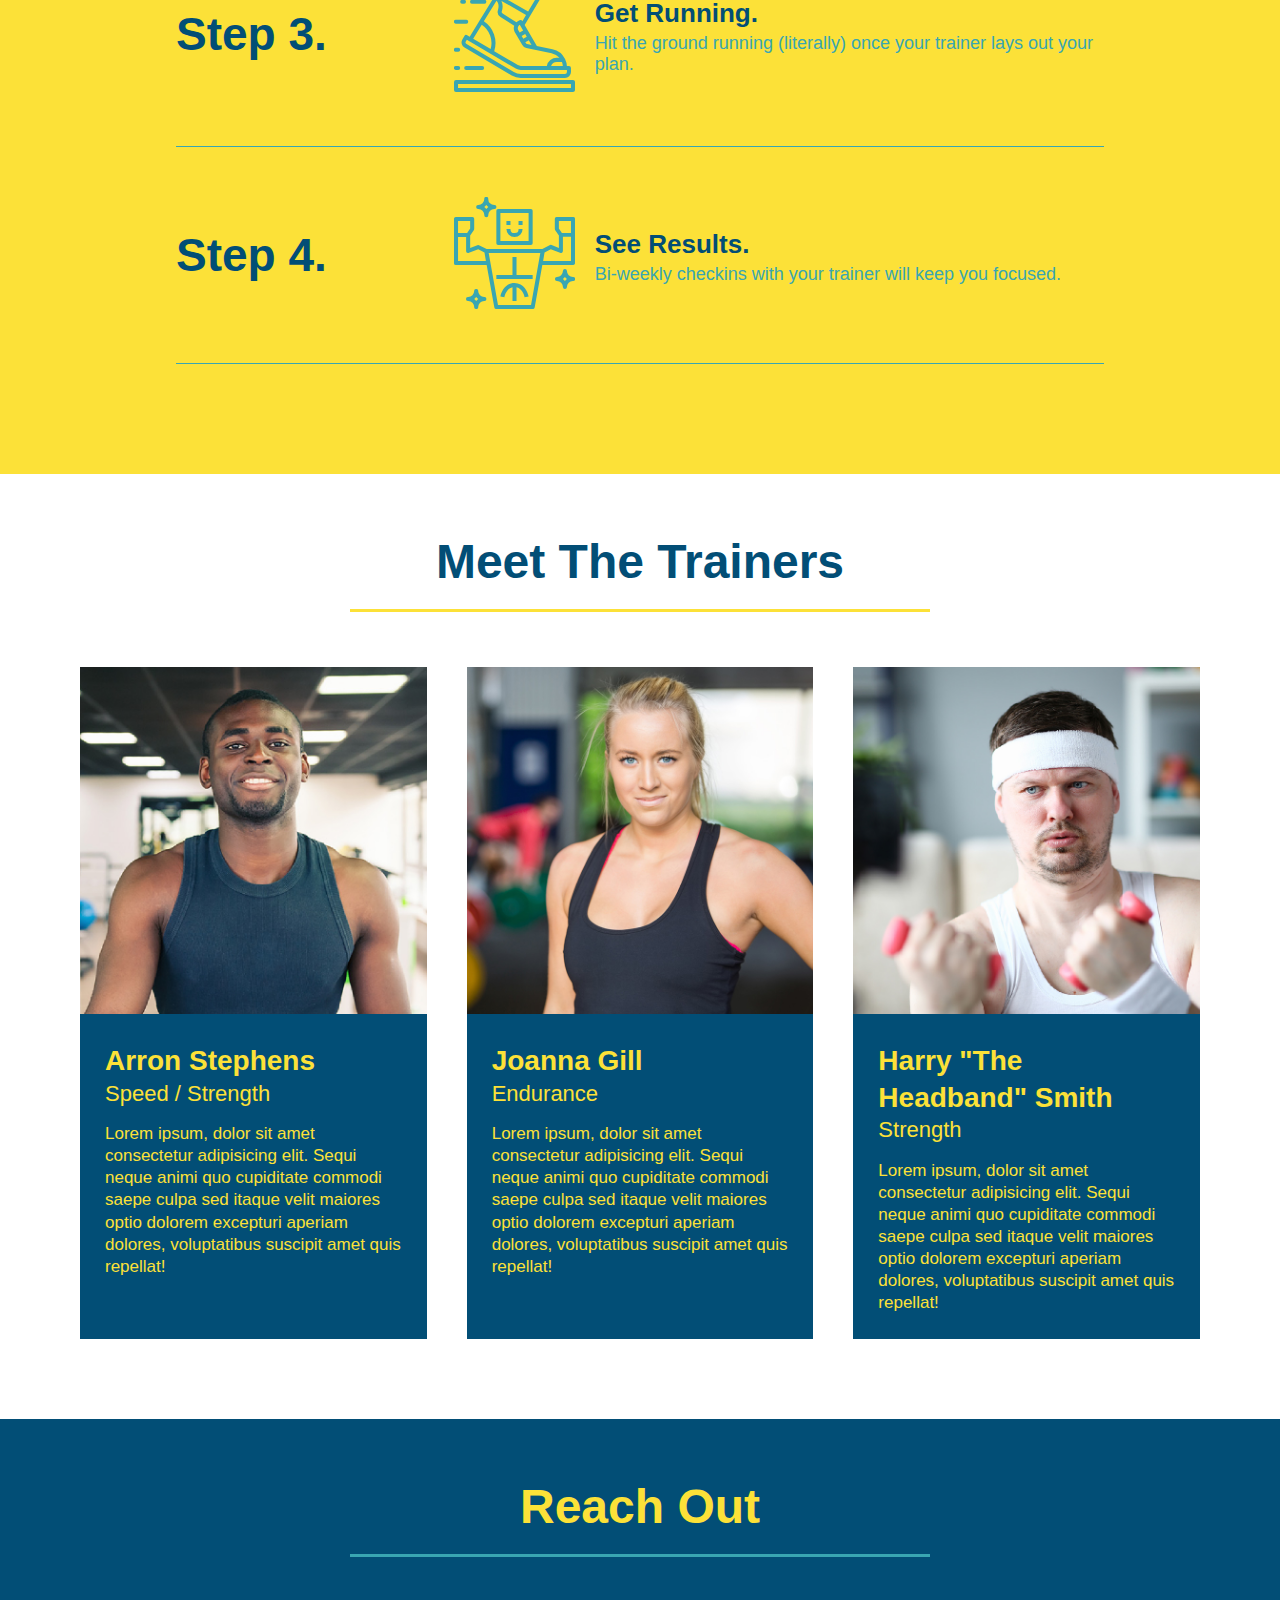
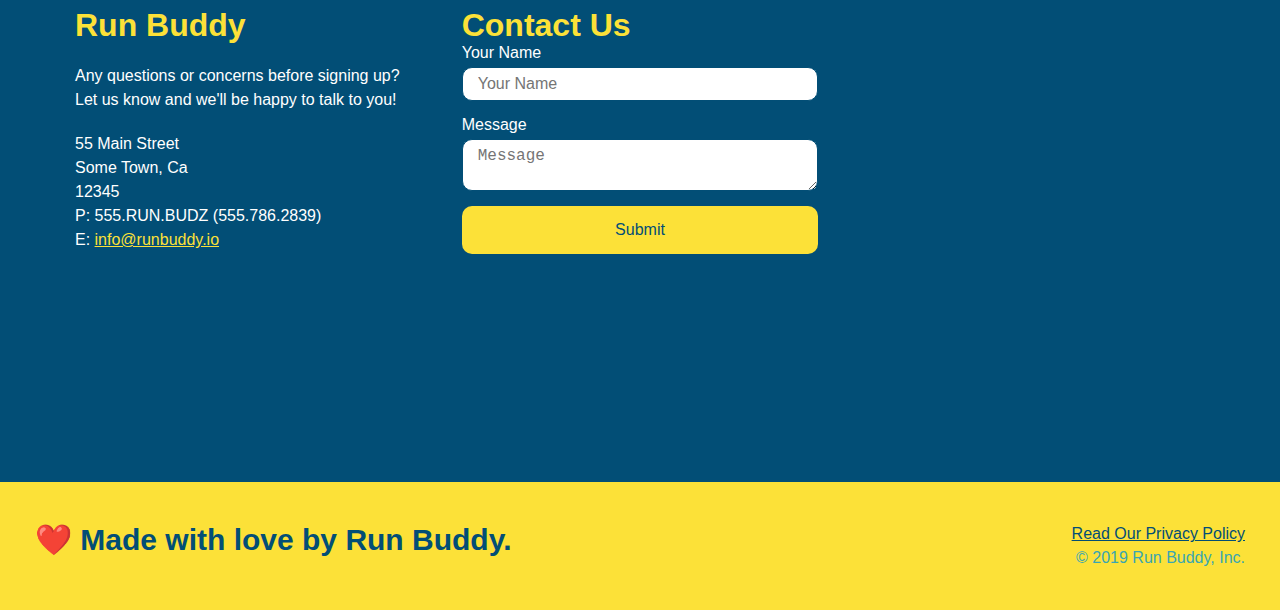
==== commit 86e96e52: "made the header sticky" ====
--- a/index.html
+++ b/index.html
@@ -2,18 +2,17 @@
 <html lang="en">
 
 <head>
+  <meta charset="UTF-8" />
   <meta name="viewport" content="width=device-witdh, initial-scale=1.0" />
-  <meta charset="UTF-8" />
+  <link rel="stylesheet" href="./assets/css/style.css" />
   <title>Run Buddy</title>
-  <link rel="stylesheet" href="./assets/css/style.css" />
 </head>
 
 <body>
   <!-- navigation -->
   <header>
     <h1>
-      <a href="/">
-      </a>
+      <a href="/">RUN BUDDY</a>
     </h1>
     <nav>
       <!-- Unordered list element -->
@@ -52,12 +51,12 @@
       <h3>Get Started Today</h3>
       <p>Fill out this form and one of our trainers will schedule a consult</p>
       <form>
-        <label for="name">Enter full name:</label>
+        <label for="name">Your Name</label>
         <input type="text" placeholder="Your Name" name="name" id="name" class="form-input" />
-        <label for="email">Enter email address:</label>
+        <label for="email">Your Email</label>
         <input type="text" placeholder="Email Address" name="email" id="email" class="form-input" />
-        <label for="phone">Enter a telephone number:</label>
-        <input type="text" placeholder="Phone Number" name="phone" id="phone" class="form-input" />
+        <label for="phone">Phone Number</label>
+        <input type="tel" placeholder="Phone Number" name="phone" id="phone" class="form-input" />
         <p>
           Have you worked out with a trainer before?
           <input type="radio" name="trainer-confirm" id="trainer-yes" />
@@ -107,50 +106,50 @@
       <h3>Step 1.</h3>
       <div class="step-info">
         <div class="step-img">
-      <img src="./assets/images/step-1.svg" alt="" />
-    </div>
-    <div class="step-text">
-      <h4>Fill Out The Form Above</h4>
-      <p>You're already here, so why not?</p>
-    </div>
-    </div>
-    </div>
-
-    <div class="step">
+           <img src="./assets/images/step-1.svg" alt="" />
+        </div>
+        <div class="step-text">
+           <h4>Fill Out The Form Above</h4>
+           <p>You're already here, so why not?</p>
+         </div>
+       </div>
+     </div>
+     <div class="step">
       <h3>Step 2.</h3>
       <div class="step-info">
         <div class="step-img">
-      <img src="./assets/images/step-2.svg" alt="" />
+           <img src="./assets/images/step-2.svg" alt="" />
+        </div>
       <div class="step-text">
         <h4>Consult with One of Our Trainers.</h4>
-        <p>Are you here to build muscle, lose weight, or just feel good?</p>
-      </div>
-      </div>
-      </div>
-
-      <div class="step">
-        <h3>Step 3.</h3>
-        <div class="step-info">
-          <div class="step-img">
-      <img src="./assets/images/step-3.svg" alt="" />
+        <p>Are you here to build muscle, lose weight, or just feel good?</p>         </div>
+      </div>
+    </div>
+    <div class="step">
+      <h3>Step 3.</h3>
+      <div class="step-info">
+         <div class="step-img">
+            <img src="./assets/images/step-3.svg" alt="" />
+          </div>
       <div class="step-text">
         <h4>Get Running.</h4>
         <p>Hit the ground running (literally) once your trainer lays out your plan.</p>
       </div>
-      </div>
-      </div>
-
-      <div class="step">
-        <h3>Step 3.</h3>
+    </div>
+  </div>
+  <div class="step">
+        <h3>Step 4.</h3>
         <div class="step-info">
-          <div class="step-img">
-      <img src="./assets/images/step-4.svg" alt="" />
+      <div class="step-img">
+         <img src="./assets/images/step-4.svg" alt="" />
+      </div>
       <div class="step-text">
         <h4>See Results.</h4>
         <p>Bi-weekly checkins with your trainer will keep you focused.</p>
       </div>
-      </div>
-      </div>
+    </div>
+   </div>
+   </section>
 
   <!-- "meet the trainers" section -->
   <section id="your-trainers">
@@ -159,6 +158,7 @@
       Meet The Trainers
     </h2>
   </div>
+  <div class="trainers">
     <article class="trainer">
       <img src="./assets/images/trainer-1.jpg" alt="Arron Stephens in his workout clothes, ready to pump iron" />
       <div class="trainer-bio">
@@ -191,7 +191,7 @@
       <img src="./assets/images/trainer-3.jpg"
         alt="Harry Smith wearing a headband and lifting comically small pink weights" />
       <div class="trainer-bio">
-        <h3 class="trainer-name">Harry Smith</h3>
+        <h3 class="trainer-name">Harry "The Headband" Smith</h3>
         <h4 class="trainer-role">Strength </h4>
         <p>
           Lorem ipsum, dolor sit amet consectetur adipisicing elit. Sequi neque animi quo cupiditate commodi saepe culpa
@@ -200,24 +200,25 @@
         </p>
       </div>
     </article>
-  </section>
-  <div class="trainers">
-    <!-- this is for shoew; keep the article tags you have-->
-    <article>Trainer 1 Info</article>
-    <article>Trainer 2 Info</article>
-    <article>Trainer 3 Info</article>
-  </div>
+   </div>
+  </section>
 
   <!-- "reach out" section -->
   <section id="reach-out" class="contact">
-    <div class="contact-info">
+    <div class="flex-row">
+       <h2 class="section-title secondary-border">
+         Reach Out
+       </h2>
     <div>
-      <h3>Run Buddy</h3>
-      <p>
-        Any questions or concerns before signing up?
-        <br />
-        Let us know and we'll be happy to talk to you!
-      </p>
+
+  <div class="contact-info">
+     <div>
+       <h3>Run Buddy</h3>
+       <p>
+         Any questions or concerns before signing up?
+         <br />
+         Let us know and we'll be happy to talk to you!
+       </p>
 
       <address>
         55 Main Street <br />
@@ -241,9 +242,11 @@
         <button type="submit">Submit</button>
       </form>
     </div>
+
       <iframe 
         src="https://www.google.com/maps/embed?pb=!1m18!1m12!1m3!1d3147.1079747227936!2d-120.42364418397035!3d37.92790791110593!2m3!1f0!2f0!3f0!3m2!1i1024!2i768!4f13.1!3m3!1m2!1s0x8090c49129b6ac57%3A0xb56c7eb95a2cd8bd!2sMain%20St%2C%20California%2095327!5e0!3m2!1sen!2sus!4v1616426329495!5m2!1sen!2sus"
-        frameborder="0" style="border:0;" allowfullscreen></iframe>
+        frameborder="0" style="border:0;" allowfullscreen>
+      </iframe>
     </div>
   </section>
 
@@ -255,6 +258,5 @@
       &copy; 2019 Run Buddy, Inc.
     </div>
   </footer>
-</body>
-
-</html>+ </body>
+</html> --- a/assets/css/style.css
+++ b/assets/css/style.css
@@ -1,7 +1,7 @@
 * {
-    margin: 20;
-    padding: 20;
     box-sizing: border-box;
+    margin: 0;
+    padding: 0;
 }
 
 body {
@@ -12,18 +12,28 @@
 /* I'm a CSS commet! */
 /* apply styles to <header> */
 header {
+    background-image: url("../images/hero-bg.jpg");
+    background-size: cover;
+    background-position: center;
+    background-attachment: fixed;
+    background-position: 80%;
     padding: 20px 35px;
     background-color: #39a6b2;
     display:flex;
     justify-content: space-between;
     flex-wrap: wrap;
+    position: -webkit-sticky;
+    position: sticky;
+    top: 0;
 }
 
 header h1 {
     font-weight: bold;
+    margin: 0;
     font-size: 36px;
     color: #fce138;
-    margin: 0;
+    /* add alongside your existing declarations */
+    text-shadow: 0 0 10px rgba(0, 0, 0, 0.5);
     
 }
 
@@ -46,37 +56,39 @@
     padding: 10px 15px;
     font-weight: lighter;
     font-size: 1.55vw;
-}
-
-.section-title {
-    font-size: 55px;
-    display: inline-block;
-    padding: 0 100px 20px 100px;
-    border-bottom: 3px solid;
-    margin-bottom: 35px;
-    color: #024e76;
-    font-size: 48px;
-}
+    /* and here */
+    text-shadow: 0 0 10px rgba(0, 0, 0, 0.5);
+}
+
+/* HEADER / NAVBAR STYLES END */
+
+/* FOOTER STYLES START */
 footer {
     background: #fce138;
-    width: 100%;
     padding: 40px 35px;
     display: flex;
     justify-content: space-between;
     flex-wrap: wrap;
-}
+    width: 100%;
+}
+
 footer h2 {
     color: #024e76;
     font-size: 30px;
     margin: 0;
 }
+
 footer div {
     line-height: 1.5;
     text-align: right;
 }
+
 footer a {
     color: #024e76;
 }
+/* END FOOTER STYLES */
+
+/* END FOOTER STYLES */
 section {
     padding: 60px;
 }
@@ -84,10 +96,9 @@
 /* Hero Style Start */
 .hero {
     background-image: url("../images/hero-bg.jpg2.jpg");
-    height: 600px;
     background-size: cover;
-    background-position: center;
-    position: relative;
+    background-attachment: fixed;
+    background-position: 80%;
     display: flex;
     justify-content: center;
     flex-wrap: wrap;
@@ -107,20 +118,19 @@
     font-style: italic;
     font-size: 55px;
     color: #fce138;
-}
-/* Hero Style End */
+    /* and here */
+    text-shadow: 0 0 10px rgba(0, 0, 0, 0.5);
+}
 
 .hero-form {
     border: 3px solid #024e76;
     background-color: #fce138;
     padding: 20px;
-    width: 500px;
-    color: #024e76;
-    position: absolute;
-    bottom: 10px;
-    right: 140px;
-    width: 20%;
+    color: #024e76;
+    width: 40%;
     margin: 3.5%;
+    box-shadow: 0 0 10px rgba(0, 0, 0, 0.5);
+    border-radius: 15px;
 }
 
 .hero-form h3 {
@@ -140,6 +150,7 @@
     color: #024e76;
     width: 100%;
     margin-bottom: 15px;
+    border-radius: 10px;
 }
 
 .hero-form label {
@@ -152,8 +163,29 @@
     border: none;
     padding: 10px 20px;
     font-size: 16px;
+    border-radius: 10px;
 }
 /* HERO STYLES END */
+
+/* SECTION TITLE STYLES START */
+.section-title {
+    font-size: 48px;
+    border-bottom: 3px solid;
+    color: #024e76;
+    padding-bottom: 20px;
+    text-align: center;
+    margin: 0 auto 35px auto;
+    width: 50%;
+}
+
+.primary-border {
+    border-color: #fce138;
+}
+
+.secondary-border {
+    border-color: #39a6b2;
+}
+/* SECTION TITLE STYLES END */
 
 .intro p {
     line-height: 1.7;
@@ -165,6 +197,10 @@
     text-align: center;
 }
 
+.steps {
+    background: #fce138;
+}
+
 .step {
     margin: 50px auto;
     padding-bottom: 50px;
@@ -176,65 +212,45 @@
     justify-content: space-between;
 }
 
-.steps {
-    background: #fce138;
-}
-
 .step h3 {
     color: #024e76;
     font-size: 46px;
     flex: 1 30%;
+}
+
+.step-info {
+    flex: 2 70%;
+    display: flex;
+    flex-wrap: wrap;
+    align-items: center;
+}
+
+.step-img {
+    flex: 1 12%;
+    margin-right: 20px;
+}
+
+.step-img img {
+    max-width: 100%;
+}
+
+.step-text {
+    flex: 12;
+}
+
+.step-text p {
+    color: #39a6b2;
+    font-size: 18px;
 }
 
 .step-text h4 {
     font-size: 26px;
     line-height: 1.5;
-    color: #024e76;
-}
-
-.step-text p {
-    color: #39a6b2;
-    font-size: 18px;
-}
-
-.step-info {
-    flex: 2 70%;
-    display: flex;
-    flex-wrap: wrap;
-    align-items: center;
-}
-
-.step-img {
-    flex: 1 12%;
-    margin-right: 20px;
-}
-
-.step-text {
-    flex: 12;
-}
-
-.step-img img {
-    max-width: 100%;
-}
-
-.section-title {
-    font-size: 48px;
-    color: #024e76;
-    border-bottom: 3px solid;
-    padding-bottom: 20px;
-    text-align: center;
-    margin: 0 auto 35px auto;
-    width: 50%;
-}
-
-.primary-border {
-    border-color: #fce138;
-}
-
-.secondary-border {
-    border-color: #39a6b2;
-}
-
+    color: #024e76
+}
+/* WHAT YOU DO STYLES END */
+
+/* MEET THE TRAINERS START */
 .trainers {
     width: 100%;
     margin: 0 auto;
@@ -242,6 +258,7 @@
     flex-wrap: wrap;
     justify-content: space-around;
 }
+
 .trainer {
     margin: 20px;
     background: #024e76;
@@ -271,39 +288,28 @@
 .trainer-bio p {
     font-size: 17px;
 }
-
-.text-left {
-    text-align: left;
-}
-
-.text-right {
-    text-align: right;
-}
-
-.flex-row {
-    display: flex;
-}
+/* TRAINER STYLES END */
 
 /* start of reach out section */
+.contact {
+    background: #024e76
+}
+
+.contact h2 {
+    color:#fce138;
+}
+
+.contact-info {
+    display: flex;
+    justify-content: space-between;
+    flex-wrap: wrap;
+}
+
 .contact-info > * {
     flex: 1;
     margin: 15px;
 }
 
-.contact-info {
-    display: flex;
-    justify-content: space-between;
-    flex-wrap: wrap;
-}
-
-.contact {
-    background: #024e76
-}
-
-.contact h2 {
-    color:#fce138;
-}
-
 .contact-info iframe {
     height: 400px;
 }
@@ -315,6 +321,13 @@
 .contact-info h3 {
     color: #fce138;
     font-size: 32px;
+}
+
+.contact-info p, .contact-info address {
+    margin: 20px 0;
+    line-height: 1.5;
+    font-size: 16px;
+    font-style: normal;
 }
 
 .contact-form input, .contact-form textarea {
@@ -326,6 +339,7 @@
     width: 100%;
     margin-bottom: 15px;
     margin-top: 5px;
+    border-radius: 10px;
 }
 
 .contact-form button {
@@ -336,19 +350,27 @@
     text-align: center;
     padding: 15px 0;
     font-size: 16px;
-}
-
-.contact-info p, .contact-info address {
-    margin: 20px 0;
-    line-height: 5spx;
-    font-size: 16px;
-    font-style: normal;
+    border-radius: 10px;
 }
 
 .contact-info a {
     color: #fce138;
 }
+
 /* REACH OUT STYLES END */
+
+/* UTILITIES */
+.text-left {
+    text-align: left;
+}
+
+.text-right {
+    text-align: right;
+}
+
+.flow-row {
+    display: flex;
+}
 
 /* MEDIA QUERY FOR SMALLER DESKTOP SCREENS AND SMALLER */
 @media screen and (max-width: 980px) {
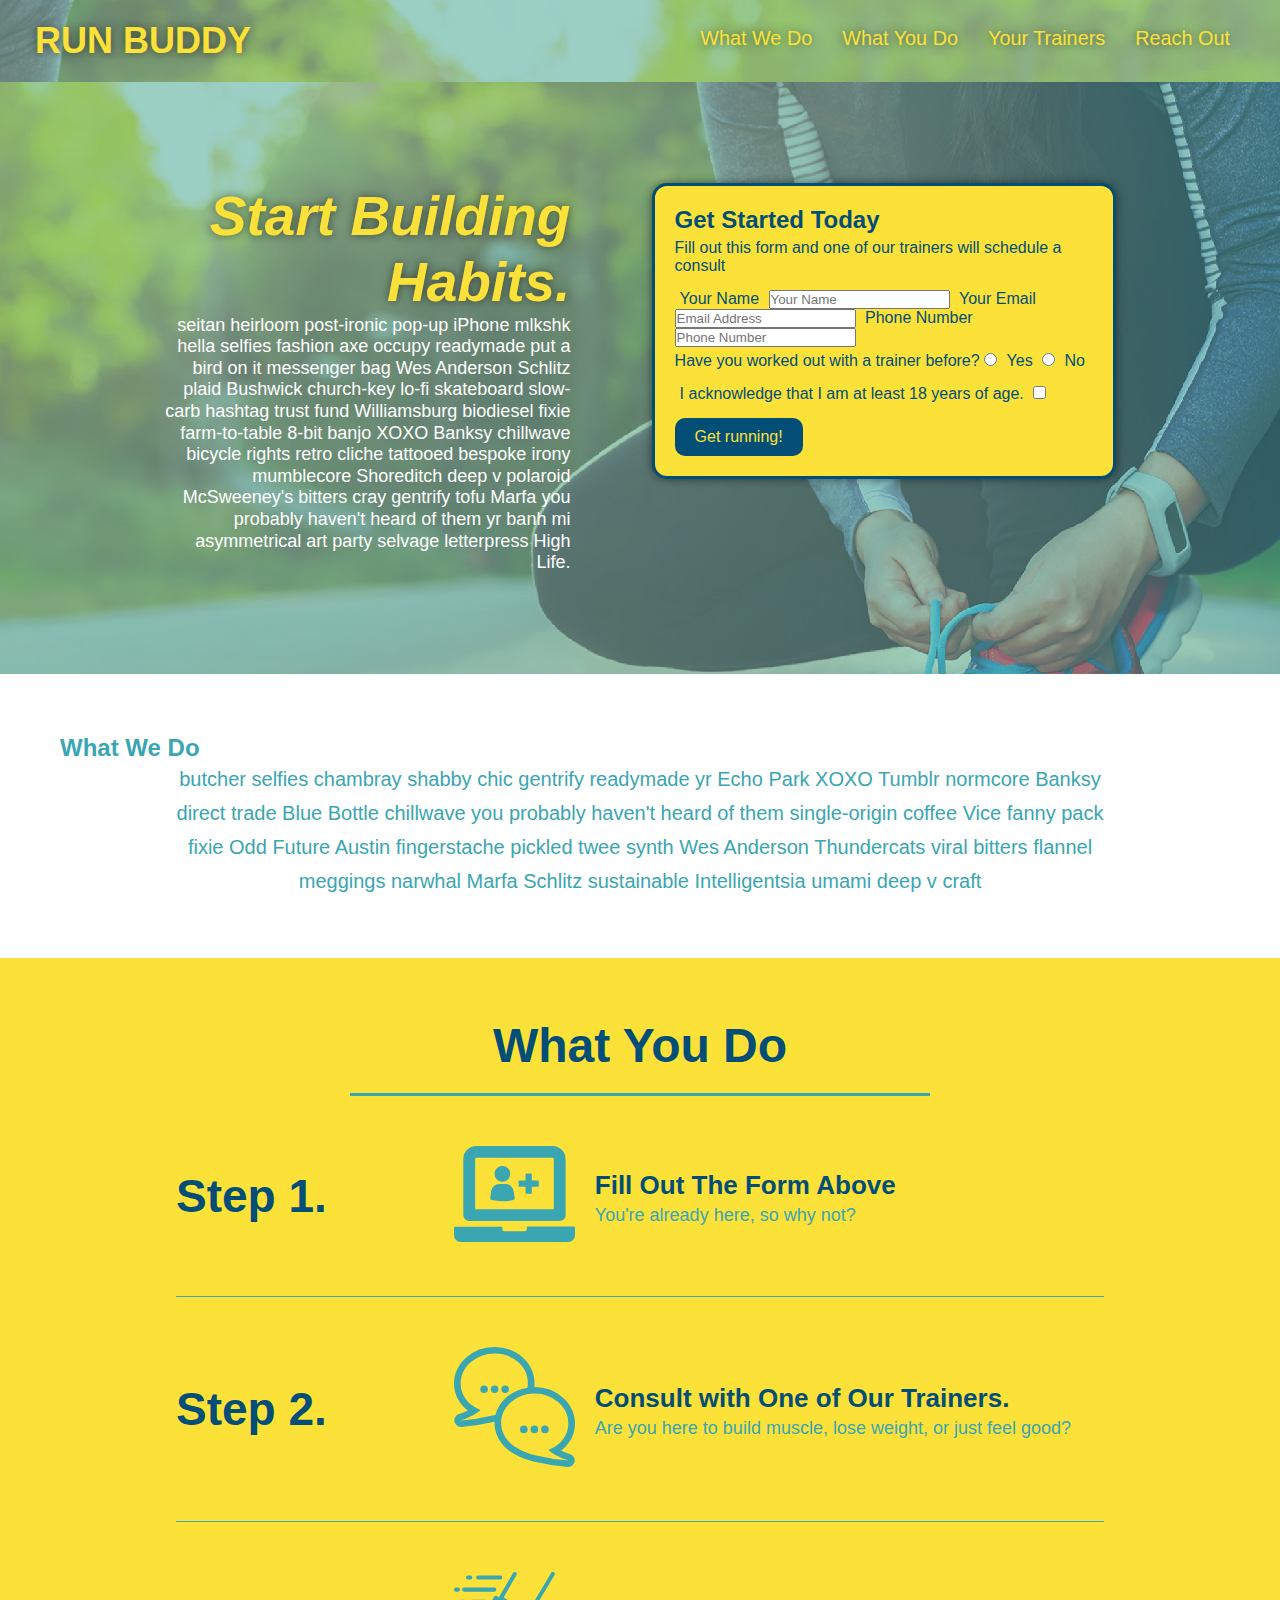
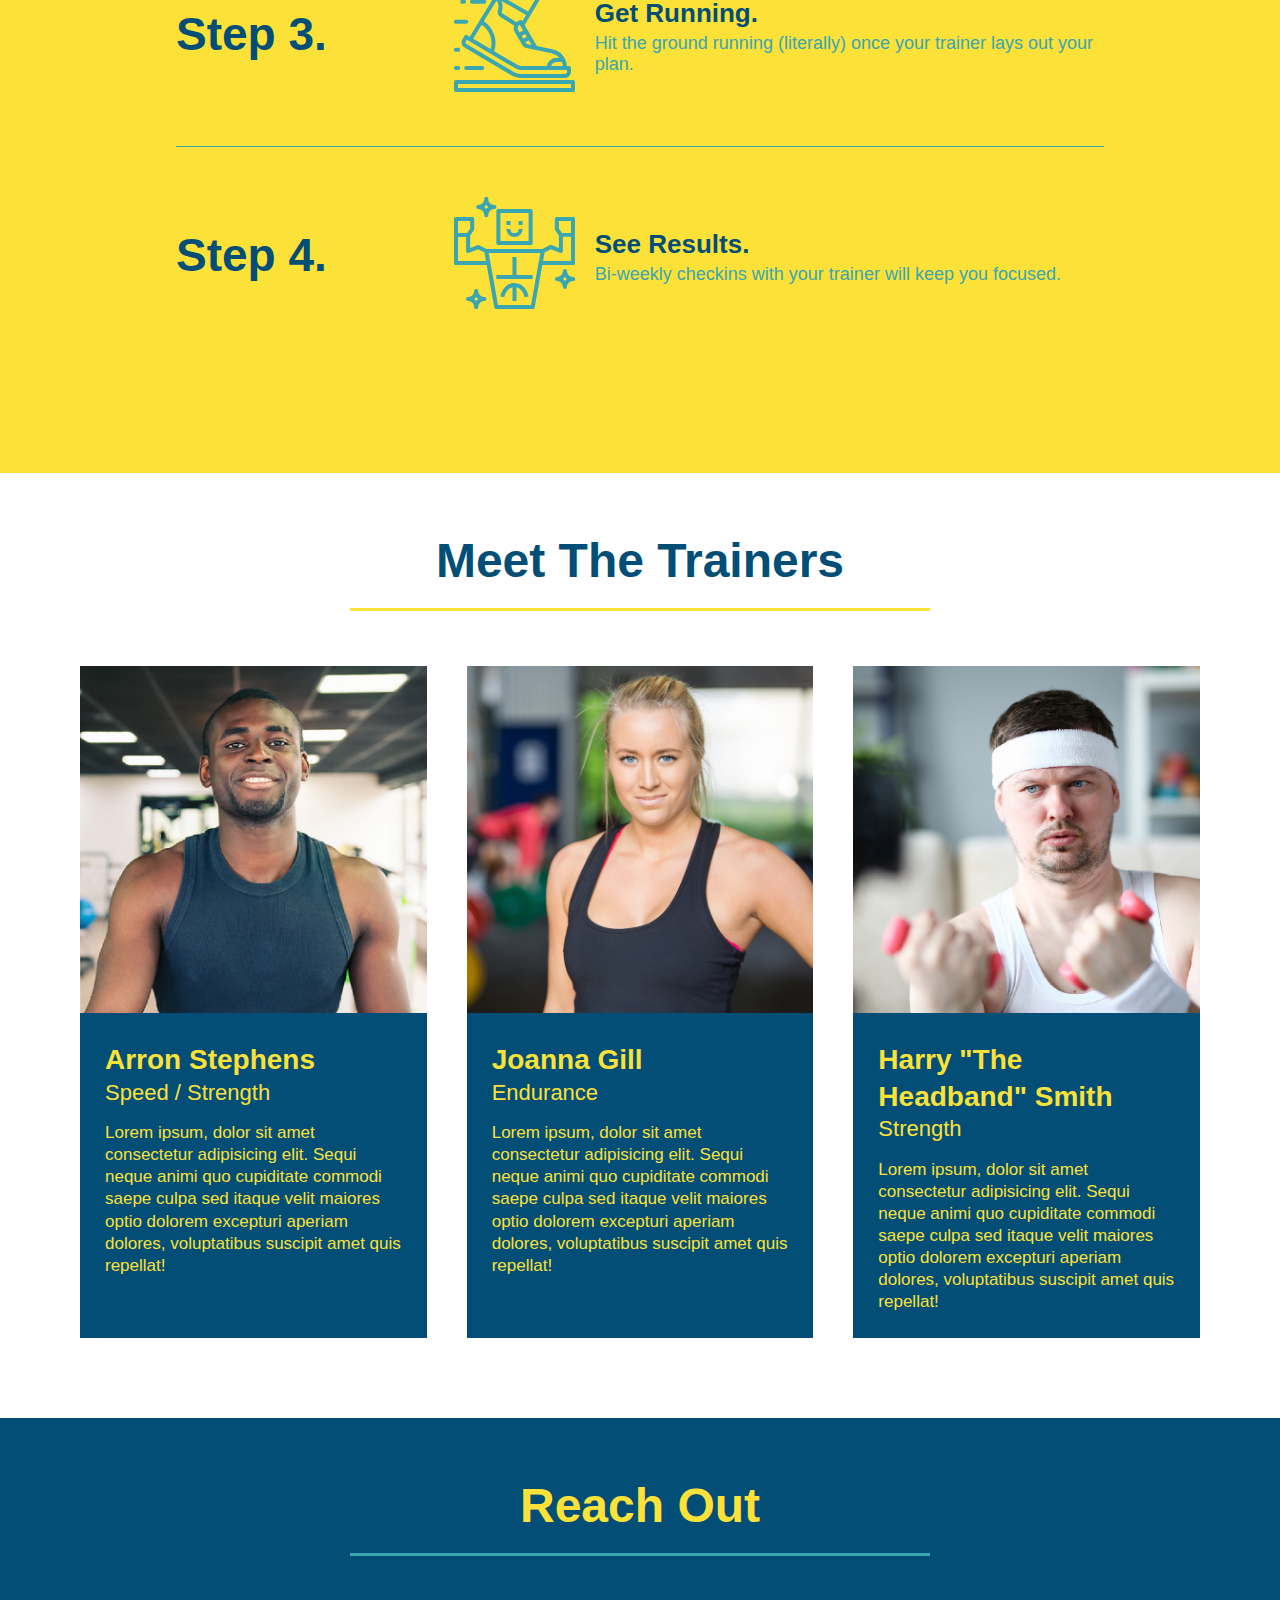
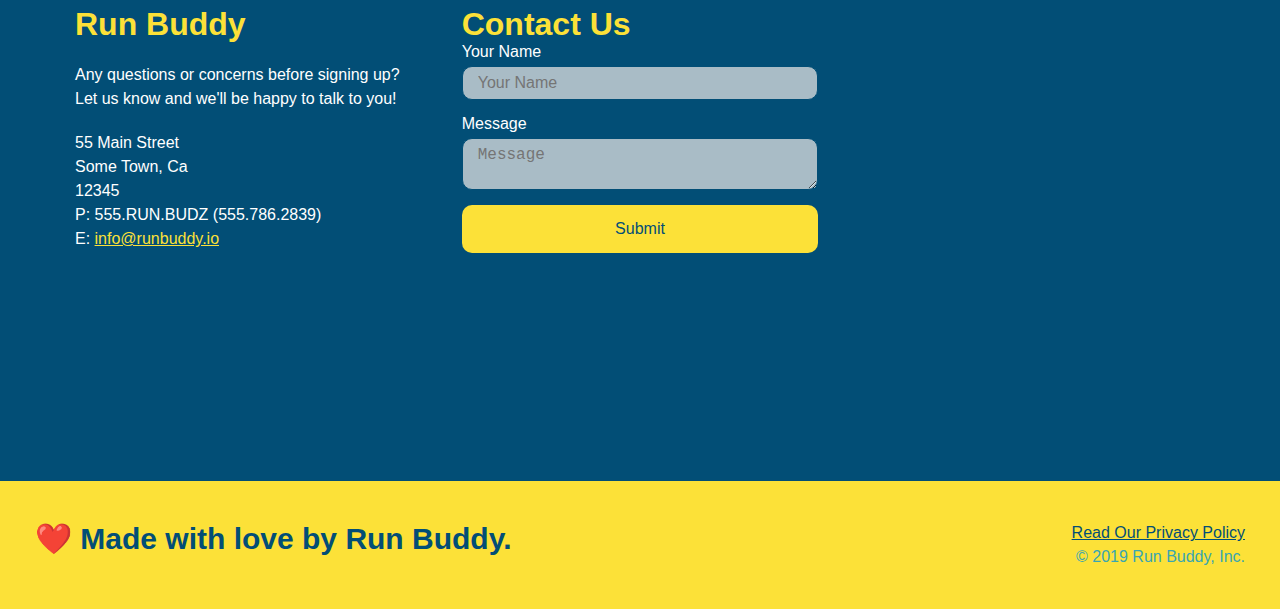
==== commit 623ab4aa: "style different states" ====
--- a/index.html
+++ b/index.html
@@ -1,13 +1,11 @@
 <!DOCTYPE html>
 <html lang="en">
-
 <head>
   <meta charset="UTF-8" />
   <meta name="viewport" content="width=device-witdh, initial-scale=1.0" />
   <link rel="stylesheet" href="./assets/css/style.css" />
   <title>Run Buddy</title>
 </head>
-
 <body>
   <!-- navigation -->
   <header>
@@ -47,6 +45,7 @@
          bitters cray gentrify tofu Marfa you probably haven't heard of them yr banh mi asymmetrical art party selvage letterpress High Life.
       </p>
     </div>
+    
     <div class="hero-form">
       <h3>Get Started Today</h3>
       <p>Fill out this form and one of our trainers will schedule a consult</p>
--- a/assets/css/style.css
+++ b/assets/css/style.css
@@ -10,6 +10,7 @@
     font-family: Helvetica, Arial, sans-serif;
 }
 /* I'm a CSS commet! */
+
 /* apply styles to <header> */
 header {
     background-image: url("../images/hero-bg.jpg");
@@ -60,6 +61,12 @@
     text-shadow: 0 0 10px rgba(0, 0, 0, 0.5);
 }
 
+header nav ul li a:hover {
+    background: #fce138;
+    border-radius: 15px;
+    text-shadow: none;
+}
+
 /* HEADER / NAVBAR STYLES END */
 
 /* FOOTER STYLES START */
@@ -149,10 +156,15 @@
     font-size: 16px;
     color: #024e76;
     width: 100%;
+    background-color: rgba(225,225,225, 0.75);
     margin-bottom: 15px;
     border-radius: 10px;
 }
 
+.form-imput:focus {
+    background-color: rgba(225,225,225, 1);
+    outline: none;
+}
 .hero-form label {
     margin: 0px 5px;
 }
@@ -164,6 +176,10 @@
     padding: 10px 20px;
     font-size: 16px;
     border-radius: 10px;
+}
+
+.hero-form button:hover {
+    background-color: #39a6b2;
 }
 /* HERO STYLES END */
 
@@ -205,11 +221,14 @@
     margin: 50px auto;
     padding-bottom: 50px;
     width: 80%;
-    border-bottom: 1px solid #39a6b2;
     display: flex;
     flex-wrap: wrap;
     align-items: center;
     justify-content: space-between;
+}
+
+.step:not(:last-child) {
+    border-bottom: 1px solid #39a6b2;
 }
 
 .step h3 {
@@ -340,8 +359,12 @@
     margin-bottom: 15px;
     margin-top: 5px;
     border-radius: 10px;
-}
-
+    background-color: rgba(225,225,225,0.75)
+}
+
+.contact-form input:focus, .contact-form textarea:focus {
+    background-color: rgba(225,225,225, 1)
+}
 .contact-form button {
     width: 100%;
     border: none;
@@ -353,6 +376,10 @@
     border-radius: 10px;
 }
 
+.contact-form button:hover {
+    color: #fce138;
+    background: #39a6b2;
+}
 .contact-info a {
     color: #fce138;
 }
@@ -377,6 +404,7 @@
     header {
         padding-bottom: 0;
         justify-content: center;
+        position: relative;
     }
 
     header h1 {
@@ -476,4 +504,4 @@
     .contact-form {
         order: 3;
     }
-}+}
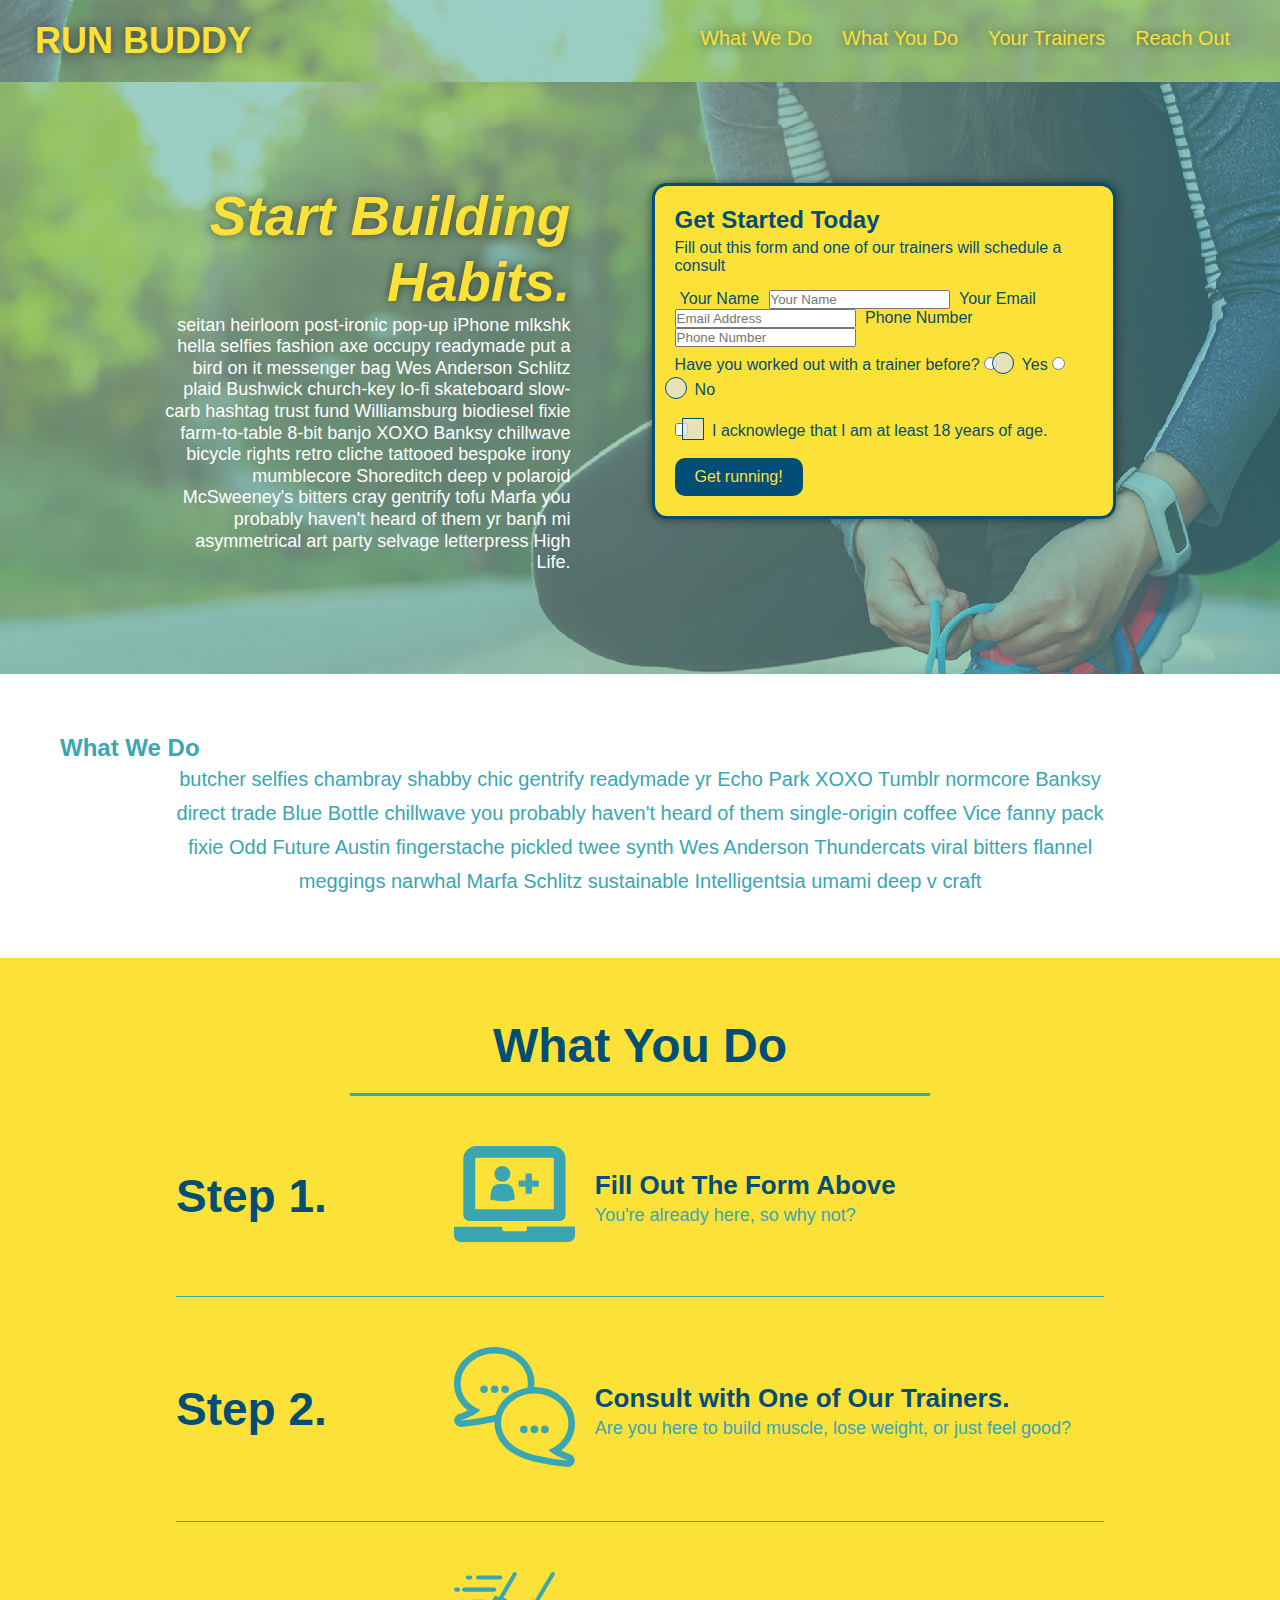
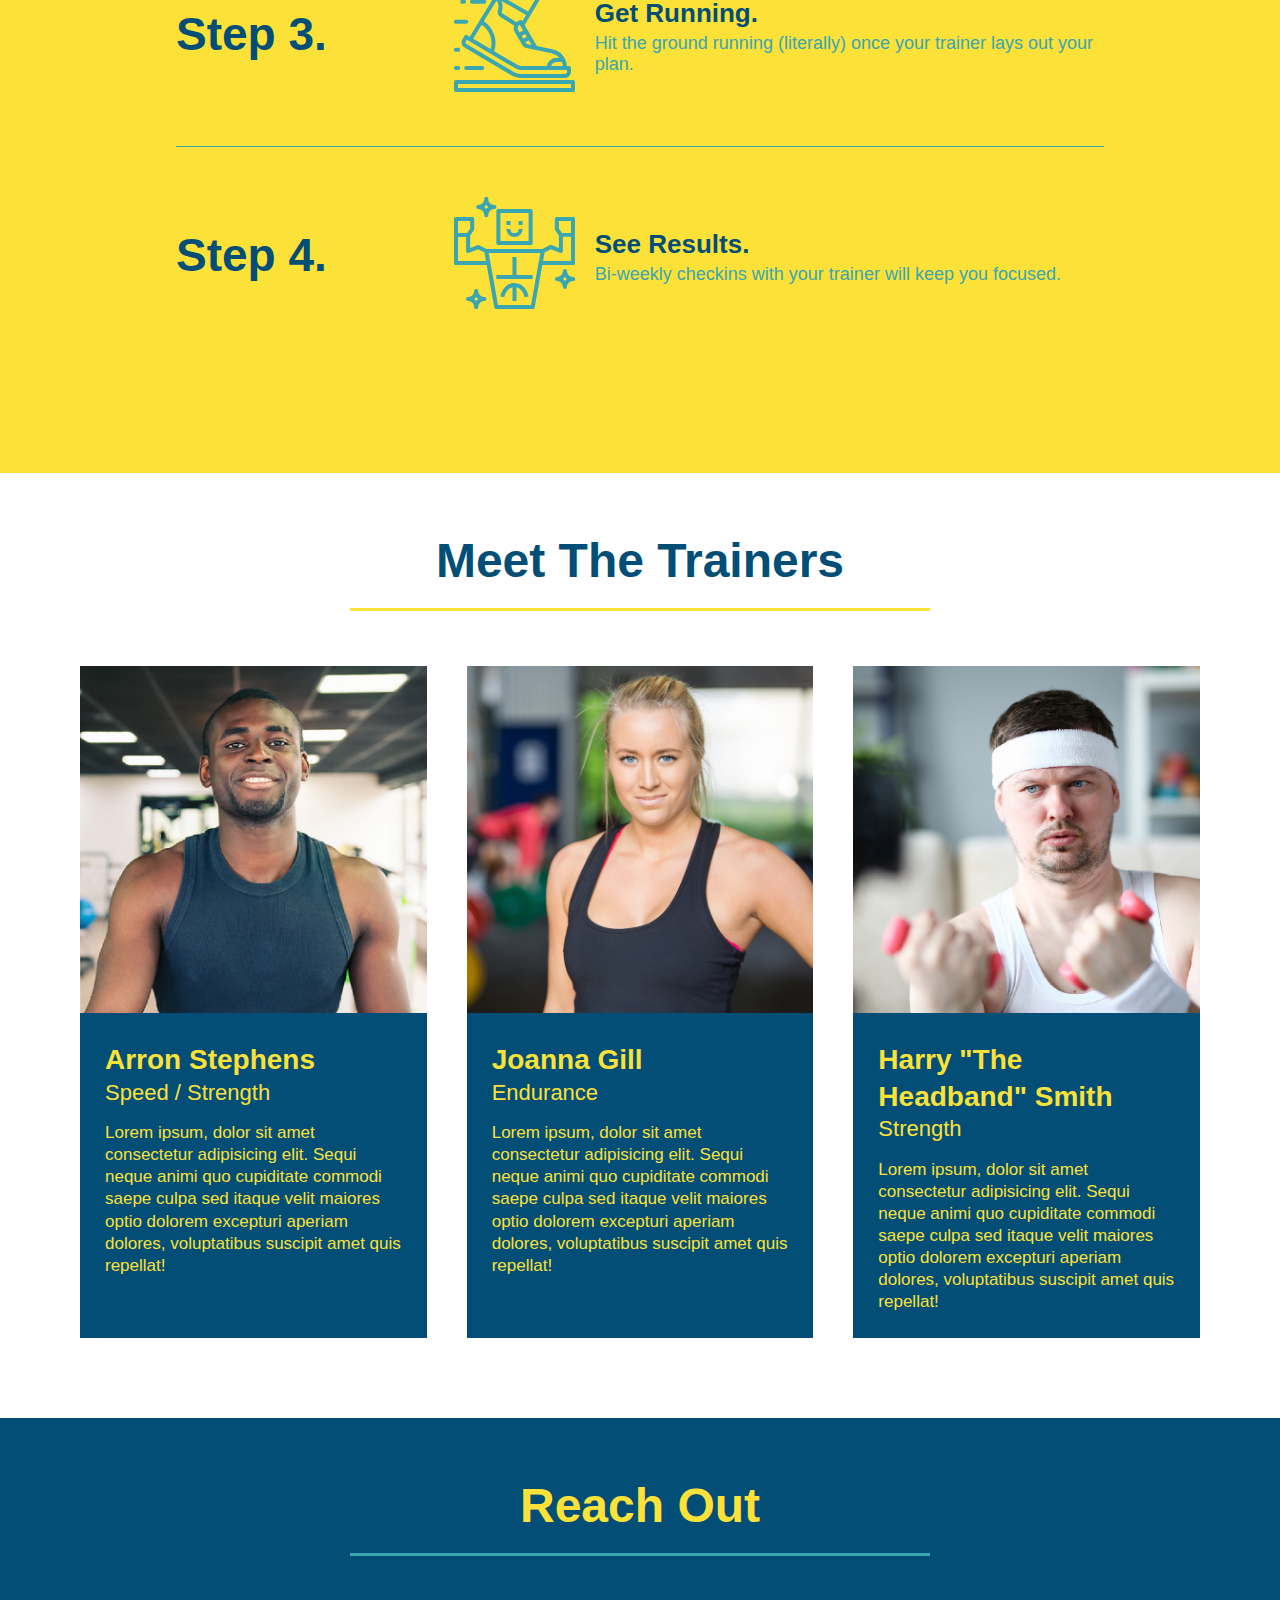
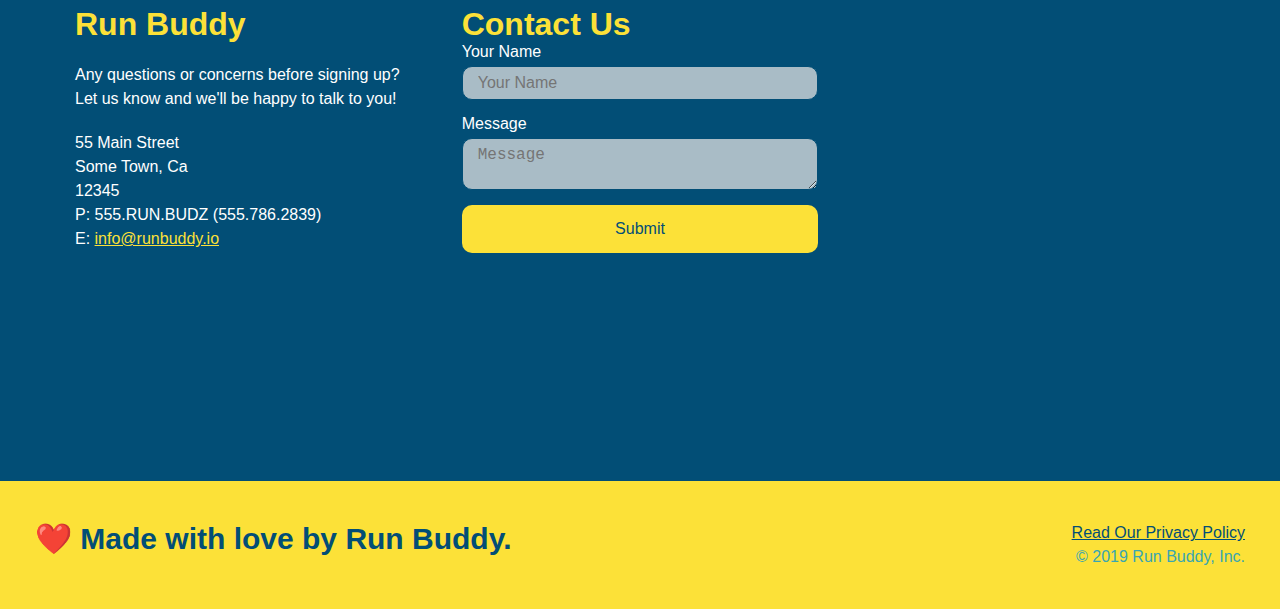
==== commit ac95a7e3: "final css touches" ====
--- a/index.html
+++ b/index.html
@@ -58,16 +58,20 @@
         <input type="tel" placeholder="Phone Number" name="phone" id="phone" class="form-input" />
         <p>
           Have you worked out with a trainer before?
-          <input type="radio" name="trainer-confirm" id="trainer-yes" />
-          <label for="trainer-yes">Yes</label>
-          <input type="radio" name="trainer-confirm" id="trainer-no" />
-          <label for="trainer-no">No</label>
-        </p>
-        <p>
-          <label for="checkbox">
-            I acknowledge that I am at least 18 years of age.
-          </label>
-          <input type="checkbox" name="checkpoint1" id="checkbox" />
+         <span class="radio-wrapper">
+           <input type="radio" name="trainer-confirm" id="trainer-yes" />
+           <label for="trainer-yes">Yes</label>
+         </span>
+         <span class="radio-wrapper">
+           <input type="radio" name="trainer-confirm" id="trainer-no" />
+           <label for="trainer-no">No</label>
+         </span>
+        </p>
+        <p>
+        <span class="checkbox-wrapper">
+          <input type="checkbox" name="age-confirm" id="checkbox" />
+          <label for="checkbox">I acknowlege that I am at least 18 years of age.</label>
+        </span>
         </p>
         <button type="submit">
           Get running!
--- a/assets/css/style.css
+++ b/assets/css/style.css
@@ -4,35 +4,42 @@
     padding: 0;
 }
 
+:root {
+    --primary-color: #fce138;
+    --secondary-color: #024e76;
+    --tertiary-color: #39a6b2;
+}
+
 body {
     /* more on this crazy alphanumerical value in a minute! */
-    color: #39a6b2;
+    color: var(--tertiary-color);
     font-family: Helvetica, Arial, sans-serif;
 }
 /* I'm a CSS commet! */
 
 /* apply styles to <header> */
 header {
+    padding: 20px 35px;
+    background-color: var( --tertiary-color);
+    display:flex;
+    justify-content: space-between;
+    flex-wrap: wrap;
+    position: -webkit-sticky;
+    position: sticky;
+    top: 0;
     background-image: url("../images/hero-bg.jpg");
     background-size: cover;
     background-position: center;
     background-attachment: fixed;
     background-position: 80%;
-    padding: 20px 35px;
-    background-color: #39a6b2;
-    display:flex;
-    justify-content: space-between;
-    flex-wrap: wrap;
-    position: -webkit-sticky;
-    position: sticky;
-    top: 0;
+    z-index: 9999;
 }
 
 header h1 {
     font-weight: bold;
     margin: 0;
     font-size: 36px;
-    color: #fce138;
+    color: var( --primary-color);
     /* add alongside your existing declarations */
     text-shadow: 0 0 10px rgba(0, 0, 0, 0.5);
     
@@ -40,7 +47,7 @@
 
 header a {
     text-decoration: none;
-    color: #fce138;
+    color:var( --primary-color);
 }
 header nav {
     margin: 7px 0;
@@ -62,16 +69,18 @@
 }
 
 header nav ul li a:hover {
-    background: #fce138;
+    background: var( --primary-color);
+    color: var( --secondary-color);
     border-radius: 15px;
     text-shadow: none;
 }
 
 /* HEADER / NAVBAR STYLES END */
 
+
 /* FOOTER STYLES START */
 footer {
-    background: #fce138;
+    background: var( --primary-color);
     padding: 40px 35px;
     display: flex;
     justify-content: space-between;
@@ -80,7 +89,7 @@
 }
 
 footer h2 {
-    color: #024e76;
+    color: var( --secondary-color);
     font-size: 30px;
     margin: 0;
 }
@@ -91,7 +100,7 @@
 }
 
 footer a {
-    color: #024e76;
+    color: var( --secondary-color);
 }
 /* END FOOTER STYLES */
 
@@ -104,12 +113,12 @@
 .hero {
     background-image: url("../images/hero-bg.jpg2.jpg");
     background-size: cover;
+    display: flex;
+    justify-content: center;
+    flex-wrap: wrap;
+    align-items: flex-start;
     background-attachment: fixed;
     background-position: 80%;
-    display: flex;
-    justify-content: center;
-    flex-wrap: wrap;
-    align-items: flex-start;
 }
 
 .hero-cta {
@@ -124,22 +133,26 @@
 .hero-cta h2 {
     font-style: italic;
     font-size: 55px;
-    color: #fce138;
+    color: var( --primary-color);
     /* and here */
     text-shadow: 0 0 10px rgba(0, 0, 0, 0.5);
 }
 
 .hero-form {
-    border: 3px solid #024e76;
-    background-color: #fce138;
+    border: 3px solid var( --secondary-color);
+    background-color: var( --primary-color);
     padding: 20px;
-    color: #024e76;
+    color: var( --secondary-color);
     width: 40%;
     margin: 3.5%;
     box-shadow: 0 0 10px rgba(0, 0, 0, 0.5);
     border-radius: 15px;
 }
 
+.hero-form button:hover {
+    background-color:var( --tertiary-color);
+}
+
 .hero-form h3 {
     font-size: 24px;
     margin: 0;
@@ -150,15 +163,15 @@
 }
 
 .form-imput {
-    border: 1px solid #024e76;
+    border: 1px solid var( --secondary-color);
     display: block;
     padding: 7px 25px;
     font-size: 16px;
-    color: #024e76;
+    color: var( --secondary-color);
     width: 100%;
-    background-color: rgba(225,225,225, 0.75);
     margin-bottom: 15px;
     border-radius: 10px;
+    background-color: rgba(225,225,225, 0.75);
 }
 
 .form-imput:focus {
@@ -170,24 +183,77 @@
 }
 
 .hero-form button {
-    color: #fce138;
-    background-color: #024e76;
+    color: var( --primary-color);
+    background-color: var( --secondary-color);
     border: none;
     padding: 10px 20px;
     font-size: 16px;
     border-radius: 10px;
 }
 
-.hero-form button:hover {
-    background-color: #39a6b2;
+.checkbox-wrapper label, .radio-wrapper label {
+    position: relative;
+    left: 10px;
+    margin: 10px;
+    line-height: 1.6;
+}
+
+.checkbox-wrapper label::before, .radio-wrapper label::before {
+    content: "";
+    height: 20px;
+    width: 20px;
+    background: rgba(225,225,225, 0.75);
+    border: 1px solid var( --secondary-color);
+    position: absolute;
+    top: -4px;
+    left: -30px;
+}
+
+.radio-wrapper label::before {
+    border-radius: 50%;
+}
+
+.radio-wrapper label::after {
+    content: "";
+    width: 20px;
+    height: 20px;
+    border-radius: 50%;
+    background: var( --secondary-color);
+    position: absolute;
+    left: -29px;
+    top: -3px;
+    background-image: radial-gradient(circle, var( --tertiary-color), #024e76);
+}
+
+.checkbox-wrapper label::after {
+    content: "";
+    height: 6px;
+    width: 14px;
+    border-left: 2px solid var( --secondary-color);
+    border-bottom: 2px solid var( --secondary-color);
+    position: absolute;
+    left: -26px;
+    top: 1px;
+    transform: rotate(-58deg);
+}
+
+.checkbox-wrapper input + label::after,
+.radio-wrapper input + label::after {
+    content: none;
+}
+
+.checkbox-wrapper input:checked + label::after,
+.radio-wrapper input::checked + label::after {
+    content: "";
 }
 /* HERO STYLES END */
+
 
 /* SECTION TITLE STYLES START */
 .section-title {
     font-size: 48px;
     border-bottom: 3px solid;
-    color: #024e76;
+    color: var( --secondary-color);
     padding-bottom: 20px;
     text-align: center;
     margin: 0 auto 35px auto;
@@ -195,17 +261,17 @@
 }
 
 .primary-border {
-    border-color: #fce138;
+    border-color: var( --primary-color);
 }
 
 .secondary-border {
-    border-color: #39a6b2;
+    border-color: var( --tertiary-color);
 }
 /* SECTION TITLE STYLES END */
 
 .intro p {
     line-height: 1.7;
-    color: #39a6b2;
+    color: var( --tertiary-color);
     width: 80%;
     font-size: 20px;
     /* add this alongside your other seclarations */
@@ -214,7 +280,7 @@
 }
 
 .steps {
-    background: #fce138;
+    background: var( --primary-color);
 }
 
 .step {
@@ -228,11 +294,11 @@
 }
 
 .step:not(:last-child) {
-    border-bottom: 1px solid #39a6b2;
+    border-bottom: 1px solid var( --tertiary-color);
 }
 
 .step h3 {
-    color: #024e76;
+    color: var( --secondary-color);
     font-size: 46px;
     flex: 1 30%;
 }
@@ -258,14 +324,14 @@
 }
 
 .step-text p {
-    color: #39a6b2;
+    color: var( --tertiary-color);
     font-size: 18px;
 }
 
 .step-text h4 {
     font-size: 26px;
     line-height: 1.5;
-    color: #024e76
+    color: var( --secondary-color);
 }
 /* WHAT YOU DO STYLES END */
 
@@ -280,8 +346,8 @@
 
 .trainer {
     margin: 20px;
-    background: #024e76;
-    color: #fce138;
+    background: var( --secondary-color);
+    color: var( --primary-color);
     flex: 1;
 }
 
@@ -311,11 +377,11 @@
 
 /* start of reach out section */
 .contact {
-    background: #024e76
+    background: var( --secondary-color);
 }
 
 .contact h2 {
-    color:#fce138;
+    color: var( --primary-color);
 }
 
 .contact-info {
@@ -338,7 +404,7 @@
 }
 
 .contact-info h3 {
-    color: #fce138;
+    color: var( --primary-color);
     font-size: 32px;
 }
 
@@ -350,11 +416,11 @@
 }
 
 .contact-form input, .contact-form textarea {
-    border: 1px solid #024e76;
+    border: 1px solid var( --secondary-color);
     display: block;
     padding: 7px 15px;
     font-size: 16px;
-    color: #024e76;
+    color: var( --secondary-color);
     width: 100%;
     margin-bottom: 15px;
     margin-top: 5px;
@@ -368,8 +434,8 @@
 .contact-form button {
     width: 100%;
     border: none;
-    background: #fce138;
-    color: #024e76;
+    background: var( --primary-color);
+    color: var( --secondary-color);
     text-align: center;
     padding: 15px 0;
     font-size: 16px;
@@ -377,11 +443,11 @@
 }
 
 .contact-form button:hover {
-    color: #fce138;
-    background: #39a6b2;
+    color: var( --primary-color);
+    background: var( --tertiary-color);
 }
 .contact-info a {
-    color: #fce138;
+    color: var( --primary-color);
 }
 
 /* REACH OUT STYLES END */
